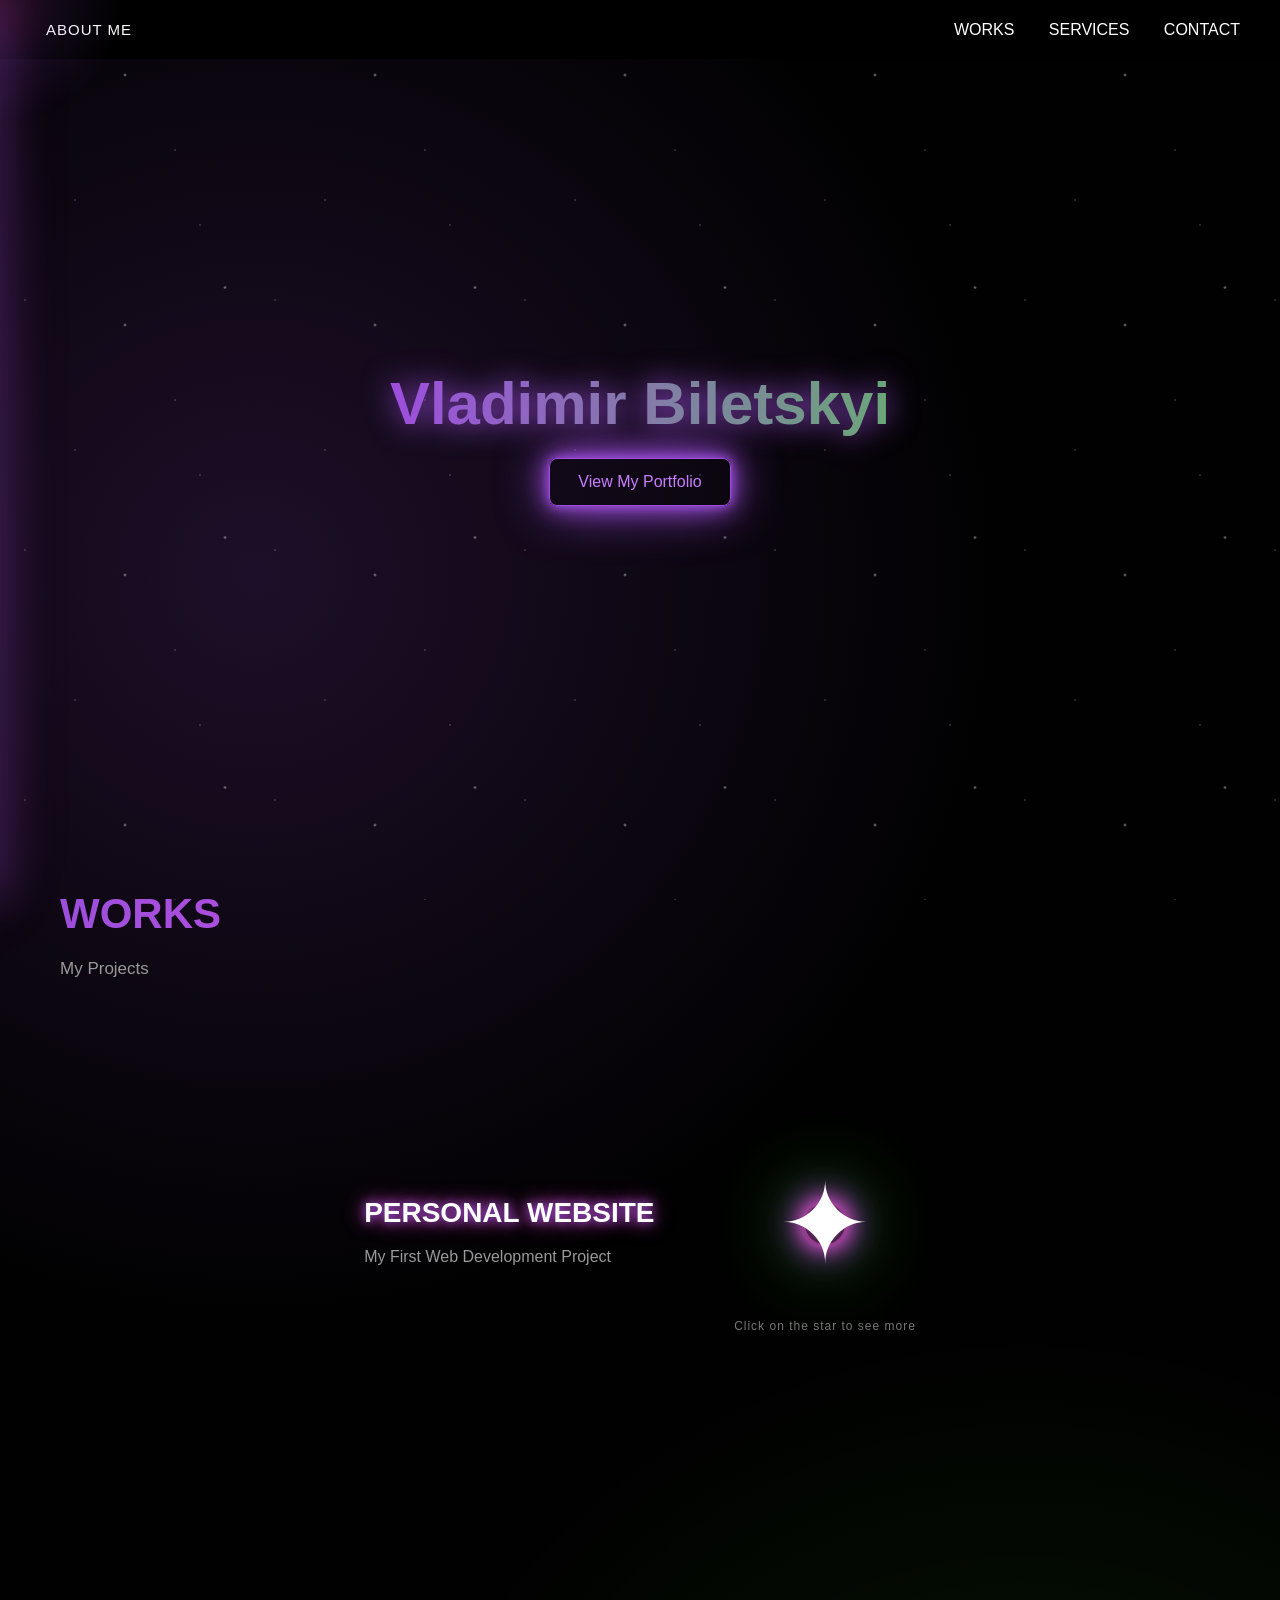
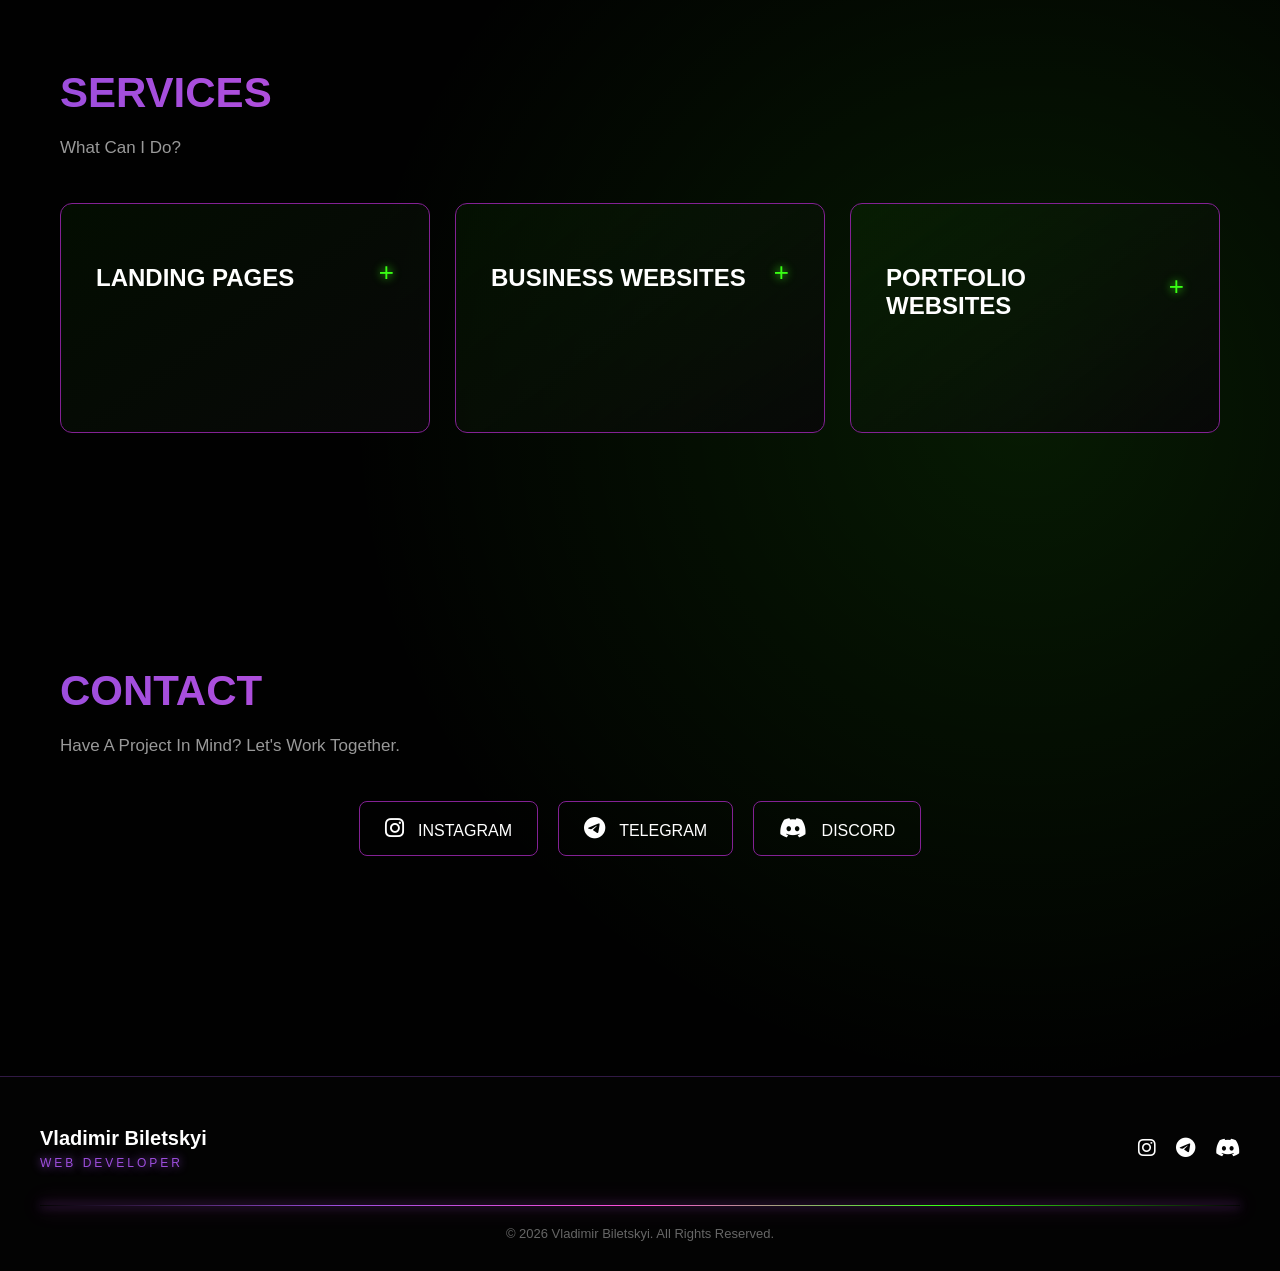
==== index.html @ 32b69ec0 "Add files via upload" ====
<!DOCTYPE html>
 <html lang="en">
 <head>
     <meta charset="UTF-8">
     <title>Vovinchi - Web Development</title>
     <link rel="stylesheet" href="style.css">
     <link rel="stylesheet" href="https://cdnjs.cloudflare.com/ajax/libs/font-awesome/6.5.2/css/all.min.css">
 </head>
 <body>
    <div id="aboutPanel">

    <button id="closeAbout">×</button>

    <h2>ABOUT ME</h2>

    <p>
        My name is Vladimir, I create modern websites for people and businesses.
    </p>

    <p>
        I focus on clean design, smooth animations
        and interactive user experiences.
    </p>

    <div class="about-panel-skills">
        <span>WEB DEVELOPMENT</span>
        <span>UI / UX DESIGN</span>
        <span>RESPONSIVE DESIGN</span>
    </div>

</div>
<div id="shootingStars"></div>
 <div id="cursorGlow"></div>   
 
 <button id="backToTop">↑</button>
 
 <header>
      <button id="aboutButton">ABOUT ME</button>
      <nav>
      <a href="#works">WORKS</a>
      <a href="#services">SERVICES</a>
      <a href="#contact">CONTACT</a>
      </nav>
 </header>
     <main>
     <section id="hero">
         <h2>Vladimir Biletskyi</h2>
         <a href="#works">View My Portfolio</a>
     </section>

 <section id="works" class="reveal"> <h2>WORKS</h2> <p>My Projects</p>

<div class="star-project">

    <div class="star-project-info">
        <h3>PERSONAL WEBSITE</h3>
        <p>My First Web Development Project</p>
    </div>

    <div class="star-project-action">
        <a href="projects\project1.html"
           class="project-star"
           aria-label="Open Personal Website project">
            <span class="star-core">✦</span>
        </a>

        <span class="star-hint">Click on the star to see more</span>
    </div>

</div>

</section>
     <section id="services" class="reveal">
    <h2>SERVICES</h2>
    <p>What Can I Do?</p>
    <div class="services-grid">
       <div class="service-card">

    <div class="service-title">
        <h3>LANDING PAGES</h3>
        <span class="service-toggle">+</span>
    </div>

    <div class="service-description">
        <p>
            Modern landing pages for products,
            brands and personal projects.
        </p>
    </div>
</div>
        <div class="service-card">

    <div class="service-title">
        <h3>BUSINESS WEBSITES</h3>
        <span class="service-toggle">+</span>
    </div>

    <div class="service-description">
        <p>
           Professional websites for businesses,
           brands and personal projects.
        </p>
    </div>
</div>
 <div class="service-card">

    <div class="service-title">
        <h3>PORTFOLIO WEBSITES</h3>
        <span class="service-toggle">+</span>
    </div>

    <div class="service-description">
        <p>
           Unique portfolio websites that showcase
           your work and skills.
        </p>
    </div>
</div>
       
</section>
    <section id="contact" class="reveal">
    <h2>CONTACT</h2>
    <p>
        Have A Project In Mind?
        Let's Work Together.
    </p>
    <div class="contact-links">
        <a href="https://www.instagram.com/"
           target="_blank"
           rel="noopener noreferrer">
            <i class="fa-brands fa-instagram"></i>
            <span>INSTAGRAM</span>
        </a>
        <a href="https://web.telegram.org/k/"
           target="_blank"
           rel="noopener noreferrer">
            <i class="fa-brands fa-telegram"></i>
            <span>TELEGRAM</span>
        </a>
        <a href="https://discord.com/channels/"
           target="_blank"
           rel="noopener noreferrer">
            <i class="fa-brands fa-discord"></i>
            <span>DISCORD</span>
        </a>
    </div>
</section>
     </main>
 <footer>

     <div class="footer-content">

         <div class="footer-name">
             <h3>Vladimir Biletskyi</h3>
             <p>WEB DEVELOPER</p>
         </div>

         <div class="footer-socials">

             <a href="https://www.instagram.com/" target="_blank" aria-label="Instagram">
                <i class="fa-brands fa-instagram"></i>
             </a>

             <a href="https://web.telegram.org/k/" target="_blank" aria-label="Telegram">
                <i class="fa-brands fa-telegram"></i>
             </a>

             <a href="https://discord.com/channels/" target="_blank" aria-label="Discord">
                <i class="fa-brands fa-discord"></i>
             </a>

         </div>

     </div>

     <div class="footer-line"></div>

     <p class="copyright">
        © 2026 Vladimir Biletskyi. All Rights Reserved.
     </p>
 </footer>
 <script src="script.js"></script>
 </body>
 </html>
---- style.css ----
/* =========================
   RESET
========================= */

* {
    box-sizing: border-box;
}

html {
    scroll-behavior: smooth;
}

body {
    margin: 0;
    overflow-x: hidden;

    background:
        radial-gradient(
            circle at 20% 20%,
            rgba(157, 78, 221, 0.18),
            transparent 30%
        ),
        radial-gradient(
            circle at 80% 70%,
            rgba(57, 255, 20, 0.10),
            transparent 30%
        ),
        #010101;

    color: #ffffff;
    font-family: Arial, sans-serif;

    cursor: default;
    user-select: none;
}


/* =========================
   HEADER
========================= */

header {
    position: fixed;

    top: 0;
    left: 0;

    width: 100%;

    display: flex;
    justify-content: space-between;
    align-items: center;

    padding: 20px 40px;

    background: rgba(1, 1, 1, 0.85);

    backdrop-filter: blur(10px);

    z-index: 1000;
}


/* =========================
   ABOUT BUTTON
========================= */

#aboutButton {
    border: none;

    background: transparent;

    color: #ffffff;

    font-family: inherit;
    font-size: 15px;
    letter-spacing: 1px;

    cursor: pointer;

    transition: 0.3s ease;
}

#aboutButton:hover {
    color: #39ff14;

    text-shadow:
        0 0 5px #39ff14,
        0 0 15px #39ff14,
        0 0 30px #39ff14;
}


/* =========================
   NAVIGATION
========================= */

nav a {
    position: relative;

    margin-left: 30px;

    color: #ffffff;

    text-decoration: none;

    transition: 0.3s ease;
}

nav a:hover {
    color: #39ff14;

    text-shadow:
        0 0 5px #39ff14,
        0 0 15px #39ff14,
        0 0 30px #39ff14;
}

nav a::after {
    content: "";

    position: absolute;

    left: 0;
    bottom: -6px;

    width: 0;
    height: 2px;

    background: #39ff14;

    box-shadow: 0 0 10px #39ff14;

    transition: 0.3s ease;
}

nav a:hover::after {
    width: 100%;
}


/* =========================
   MAIN
========================= */

main {
    padding-top: 80px;
}


/* =========================
   SECTIONS
========================= */

section {
    max-width: 1200px;

    margin: 0 auto;

    padding: 100px 20px;
}

section > h2 {
    margin-bottom: 15px;

    font-size: 42px;

    background: linear-gradient(
        90deg,
        #9d4edd,
        #ff4fd8,
        #39ff14
    );

    background-size: 200% auto;

    -webkit-background-clip: text;
    -webkit-text-fill-color: transparent;

    animation: gradientMove 5s ease-in-out infinite;
}

section > p {
    color: #999999;

    font-size: 17px;
    line-height: 1.7;
}


/* =========================
   HERO
========================= */

#hero {
    max-width: none;

    min-height: 75vh;

    padding: 120px 20px 80px;

    display: flex;
    flex-direction: column;

    justify-content: center;
    align-items: center;

    text-align: center;
}

#hero h2 {
    margin: 0 0 20px;

    font-size: 60px;

    background: linear-gradient(
        90deg,
        #9d4edd,
        #39ff14
    );

    background-size: 200% auto;

    -webkit-background-clip: text;
    -webkit-text-fill-color: transparent;

    animation: gradientMove 5s ease-in-out infinite;

    filter: drop-shadow(0 0 15px #9d4edd);
}

#hero a {
    display: inline-block;

    padding: 14px 28px;

    border: 1px solid #9d4edd;
    border-radius: 8px;

    color: #c77dff;

    text-decoration: none;

    transition: 0.3s ease;

    box-shadow:
        0 0 10px #9d4edd,
        0 0 25px #9d4edd,
        0 0 50px #9d4edd;
}

#hero a:hover {
    background: #9d4edd;

    color: #ffffff;

    box-shadow:
        0 0 30px #9d4edd,
        0 0 60px #9d4edd,
        0 0 100px #9d4edd;
}


/* =========================
   GRADIENT ANIMATION
========================= */

@keyframes gradientMove {
    0% {
        background-position: 0% center;
    }

    50% {
        background-position: 100% center;
    }

    100% {
        background-position: 0% center;
    }
}


/* =========================
   SERVICES
========================= */

.services-grid {
    display: grid;

    grid-template-columns: repeat(3, 1fr);

    gap: 25px;

    max-width: 1200px;

    margin: 40px auto 0;
}

.service-card {
    position: relative;

    min-height: 230px;

    padding: 35px;

    overflow: hidden;

    background:
        linear-gradient(
            145deg,
            rgba(57, 255, 20, 0.05),
            rgba(8, 8, 8, 0.95)
        );

    border: 1px solid #832194;

    border-radius: 12px;

    cursor: pointer;

    transition:
        transform 0.5s ease,
        border-color 0.5s ease,
        box-shadow 0.5s ease;
}

.service-card::before {
    content: "";

    position: absolute;

    top: 0;
    left: -100%;

    width: 100%;
    height: 1px;

    background: linear-gradient(
        90deg,
        transparent,
        #9d4edd,
        #ff4fd8,
        #39ff14,
        transparent
    );

    transition: 0.6s ease;
}

.service-card:hover::before {
    left: 100%;
}

.service-number {
    color: #39ff14;

    font-size: 14px;

    letter-spacing: 3px;

    text-shadow: 0 0 10px #39ff14;
}

.service-title {
    display: flex;

    align-items: center;
    justify-content: space-between;

    gap: 15px;
}

.service-title h3 {
    margin: 25px 0 15px;

    font-size: 24px;
}

.service-toggle {
    font-size: 26px;

    color: #39ff14;

    text-shadow: 0 0 10px #39ff14;

    transition: transform 0.4s ease;
}

.service-description {
    max-height: 0;

    overflow: hidden;

    opacity: 0;

    transition:
        max-height 0.5s ease,
        opacity 0.4s ease;
}

.service-description p {
    margin: 0;

    color: #999999;

    line-height: 1.6;
}


/* OPEN CARD */

.service-card.active .service-description {
    max-height: 150px;

    opacity: 1;
}

.service-card.active .service-toggle {
    transform: rotate(45deg);
}

.service-card.active {
    border-color: #39ff14;

    box-shadow:
        0 0 15px rgba(57, 255, 20, 0.35),
        0 0 35px rgba(157, 78, 221, 0.25);
}


/* =========================
   SERVICES - PC
========================= */

@media (min-width: 769px) {

    .service-card:hover {
        transform: translateY(-8px);

        border-color: #9d4edd;

        box-shadow:
            0 0 15px rgba(157, 78, 221, 0.5),
            0 0 35px rgba(255, 79, 216, 0.2);
    }

    .service-card:hover .service-number {
        text-shadow:
            0 0 10px #39ff14,
            0 0 20px #39ff14;
    }
}


/* =========================
   CONTACT
========================= */

.contact-links {
    display: flex;

    justify-content: center;

    gap: 20px;

    margin-top: 40px;
}

.contact-links a {
    padding: 15px 25px;

    border: 1px solid #832194;

    border-radius: 8px;

    color: #ffffff;

    text-decoration: none;

    transition: 0.3s ease;
}

.contact-links a:hover {
    color: #39ff14;

    border-color: #39ff14;

    transform: translateY(-5px);

    box-shadow:
        0 0 10px #9d4edd,
        0 0 25px #39ff14;
}

.contact-links i {
    margin-right: 10px;

    font-size: 22px;

    transition: 0.3s ease;
}

.contact-links a:hover i {
    color: #ff4fd8;

    transform: scale(1.2);

    text-shadow:
        0 0 10px #ff4fd8,
        0 0 25px #9d4edd;
}


/* =========================
   BACK TO TOP
========================= */

#backToTop {
    position: fixed;

    right: 30px;
    bottom: 30px;

    width: 50px;
    height: 50px;

    border: 1px solid #9d4edd;

    border-radius: 50%;

    background: #0a0a0a;

    color: #ffffff;

    font-size: 24px;

    cursor: pointer;

    opacity: 0;
    visibility: hidden;

    transition: 0.3s ease;

    box-shadow:
        0 0 10px #9d4edd,
        0 0 25px #ff4fd8,
        0 0 40px #39ff14;
}

#backToTop.show {
    opacity: 1;
    visibility: visible;
}

#backToTop:hover {
    transform: translateY(-5px) scale(1.1);

    box-shadow:
        0 0 15px #ff4fd8,
        0 0 35px #9d4edd,
        0 0 60px #39ff14;
}


/* =========================
   STATIC STARS
========================= */

body::before {
    content: "";

    position: fixed;

    inset: 0;

    background-image:
        radial-gradient(
            1px 1px at 10% 20%,
            #ffffff,
            transparent
        ),
        radial-gradient(
            1px 1px at 30% 80%,
            #ffffff,
            transparent
        ),
        radial-gradient(
            2px 2px at 50% 30%,
            #ffffff,
            transparent
        ),
        radial-gradient(
            1px 1px at 70% 60%,
            #ffffff,
            transparent
        ),
        radial-gradient(
            2px 2px at 90% 15%,
            #ffffff,
            transparent
        ),
        radial-gradient(
            1px 1px at 80% 90%,
            #ffffff,
            transparent
        );

    background-size: 250px 250px;

    opacity: 0.5;

    pointer-events: none;

    z-index: -1;

    animation: starsTwinkle 4s ease-in-out infinite;
}

@keyframes starsTwinkle {

    0% {
        opacity: 0.3;
    }

    50% {
        opacity: 0.8;
    }

    100% {
        opacity: 0.3;
    }
}


/* =========================
   CURSOR GLOW
========================= */

#cursorGlow {
    position: fixed;

    width: 250px;
    height: 250px;

    border-radius: 50%;

    background: radial-gradient(
        circle,
        rgba(255, 79, 216, 0.18),
        rgba(157, 78, 221, 0.10),
        transparent 70%
    );

    pointer-events: none;

    transform: translate(-50%, -50%);

    z-index: 9999;

    transition:
        width 0.2s ease,
        height 0.2s ease;
}


/* =========================
   TEXT / IMAGE PROTECTION
========================= */

::selection {
    background: transparent;
    color: inherit;
}

img {
    user-select: none;

    -webkit-user-drag: none;

    pointer-events: none;
}


/* =========================
   FOOTER
========================= */

footer {
    margin-top: 120px;

    padding: 50px 40px 30px;

    background: #030303;

    text-align: center;

    border-top: 1px solid rgba(157, 78, 221, 0.3);
}

.footer-content {
    display: flex;

    justify-content: space-between;
    align-items: center;

    max-width: 1200px;

    margin: 0 auto;
}

.footer-name {
    text-align: left;
}

.footer-name h3 {
    margin: 0;

    font-size: 20px;

    color: #ffffff;
}

.footer-name p {
    margin: 6px 0 0;

    color: #9d4edd;

    font-size: 12px;

    letter-spacing: 3px;

    text-shadow: 0 0 10px #9d4edd;
}

.footer-socials {
    display: flex;

    gap: 20px;
}

.footer-socials a {
    color: #ffffff;

    font-size: 20px;

    transition: 0.3s ease;
}

.footer-socials a:hover {
    color: #ff4fd8;

    transform: translateY(-4px);

    text-shadow:
        0 0 10px #ff4fd8,
        0 0 25px #9d4edd,
        0 0 40px #39ff14;
}

.footer-line {
    width: 100%;

    max-width: 1200px;

    height: 1px;

    margin: 35px auto 20px;

    background: linear-gradient(
        90deg,
        transparent,
        #9d4edd,
        #ff4fd8,
        #39ff14,
        transparent
    );

    box-shadow:
        0 0 10px #9d4edd,
        0 0 20px #ff4fd8;
}

.copyright {
    margin: 0;

    color: #666666;

    font-size: 13px;
}


/* =========================
   STAR PROJECT LAYOUT
========================= */

.star-project {
    min-height: 400px;

    display: flex;

    align-items: center;
    justify-content: center;

    gap: 70px;

    margin-top: 50px;
}

.star-project-info {
    width: 300px;
}

.star-project-info h3 {
    margin: 0 0 15px;

    font-size: 28px;

    color: #ffffff;

    text-shadow:
        0 0 10px #9d4edd,
        0 0 20px #ff4fd8;
}

.star-project-info p {
    margin: 0;

    color: #999999;

    line-height: 1.6;
}

.star-project-action {
    display: flex;

    flex-direction: column;

    align-items: center;

    gap: 5px;
}

.star-hint {
    color: #777777;

    font-size: 12px;

    letter-spacing: 1px;

    text-align: center;

    white-space: nowrap;

    transition: 0.3s ease;
}

.star-project-action:hover .star-hint {
    color: #39ff14;

    text-shadow: 0 0 10px #39ff14;
}


/* =========================
   STAR PROJECT
========================= */

.project-star {
    position: relative;

    width: 180px;
    height: 180px;

    display: flex;

    align-items: center;
    justify-content: center;

    color: #ffffff;

    text-decoration: none;

    z-index: 1;
}

.star-core {
    position: relative;

    z-index: 3;

    font-size: 110px;

    line-height: 1;

    color: #ffffff;

    animation: starPulse 3s ease-in-out infinite;
}


/* BIG STAR GLOW */

.project-star::before {
    content: "";

    position: absolute;

    width: 80px;
    height: 80px;

    border-radius: 50%;

    background: radial-gradient(
        circle,
        rgba(255, 255, 255, 0.9) 0%,
        rgba(255, 79, 216, 0.55) 20%,
        rgba(157, 78, 221, 0.3) 45%,
        transparent 75%
    );

    filter: blur(12px);

    animation: starAura 3s ease-in-out infinite;

    z-index: 1;
}


/* HUGE OUTER AURA */

.project-star::after {
    content: "";

    position: absolute;

    width: 40px;
    height: 40px;

    border-radius: 50%;

    border: 2px solid rgba(255, 79, 216, 0.5);

    box-shadow:
        0 0 20px #ff4fd8,
        0 0 50px #9d4edd,
        0 0 90px #39ff14;

    animation: starWave 3s ease-out infinite;

    z-index: 0;
}


/* CORE PULSE */

@keyframes starPulse {

    0%, 100% {
        transform: scale(0.9);

        filter:
            drop-shadow(0 0 5px #ffffff)
            drop-shadow(0 0 15px #9d4edd)
            drop-shadow(0 0 30px #ff4fd8);
    }

    50% {
        transform: scale(1.15);

        filter:
            drop-shadow(0 0 10px #ffffff)
            drop-shadow(0 0 30px #9d4edd)
            drop-shadow(0 0 60px #ff4fd8)
            drop-shadow(0 0 100px #39ff14);
    }
}


/* INNER AURA */

@keyframes starAura {

    0%, 100% {
        transform: scale(0.7);
        opacity: 0.35;
    }

    50% {
        transform: scale(2.8);
        opacity: 0.9;
    }
}


/* OUTER ENERGY WAVE */

@keyframes starWave {

    0% {
        transform: scale(0.5);
        opacity: 0.9;
    }

    70% {
        transform: scale(4);
        opacity: 0;
    }

    100% {
        transform: scale(4);
        opacity: 0;
    }
}


/* =========================
   STAR REDIRECT
========================= */

.project-star.redirecting {
    animation: starRedirect 1.5s ease-in-out forwards;
}

.project-star.redirecting .star-core {
    animation: starRedirectCore 1.5s ease-in-out forwards;
}

@keyframes starRedirect {

    0% {
        opacity: 1;
        transform: scale(1);
    }

    50% {
        opacity: 0.5;
        transform: scale(1.08);
    }

    100% {
        opacity: 0;
        transform: scale(0.8);
    }
}

@keyframes starRedirectCore {

    0% {
        filter: brightness(1);
    }

    50% {
        filter: brightness(2);
    }

    100% {
        filter: brightness(0);
    }
}


/* =========================
   ABOUT PANEL
========================= */

#aboutPanel {
    pointer-events: none;

    position: fixed;

    top: 0;
    left: 0;

    width: 380px;
    max-width: 90vw;

    height: 100vh;

    padding: 100px 40px 40px;

    background:
        linear-gradient(
            145deg,
            rgba(20, 5, 25, 0.97),
            rgba(3, 3, 3, 0.98)
        );

    border-right: 1px solid #9d4edd;

    box-shadow:
        10px 0 40px rgba(157, 78, 221, 0.25),
        0 0 80px rgba(255, 79, 216, 0.08);

    transform: translateX(-100%);

    transition: transform 0.5s ease;

    z-index: 2000;

    overflow-y: auto;
}

#aboutPanel.active {
    pointer-events: auto;

    transform: translateX(0);
}

#closeAbout {
    position: absolute;

    top: 25px;
    right: 25px;

    width: 40px;
    height: 40px;

    border: 1px solid #9d4edd;

    border-radius: 50%;

    background: transparent;

    color: #ffffff;

    font-size: 25px;

    cursor: pointer;

    transition: 0.3s ease;
}

#closeAbout:hover {
    color: #ff4fd8;

    border-color: #ff4fd8;

    transform: rotate(90deg);

    box-shadow:
        0 0 10px #ff4fd8,
        0 0 25px #9d4edd;
}

#aboutPanel h2 {
    margin: 0 0 35px;

    font-size: 36px;

    background: linear-gradient(
        90deg,
        #9d4edd,
        #ff4fd8,
        #39ff14
    );

    background-size: 200% auto;

    -webkit-background-clip: text;
    -webkit-text-fill-color: transparent;

    animation: gradientMove 5s ease-in-out infinite;
}

#aboutPanel h3 {
    margin-bottom: 15px;

    font-size: 24px;

    color: #ffffff;
}

#aboutPanel p {
    color: #999999;

    line-height: 1.7;

    font-size: 16px;
}

.about-panel-skills {
    display: flex;

    flex-direction: column;

    gap: 15px;

    margin-top: 40px;
}

.about-panel-skills span {
    padding: 15px;

    border-left: 2px solid #9d4edd;

    background: rgba(157, 78, 221, 0.05);

    color: #39ff14;

    font-size: 13px;

    letter-spacing: 2px;

    transition: 0.3s ease;
}

.about-panel-skills span:hover {
    border-color: #39ff14;

    padding-left: 22px;

    box-shadow:
        0 0 15px rgba(57, 255, 20, 0.15);
}


/* =========================
   SCROLL REVEAL
========================= */

.reveal {
    opacity: 0;

    transform: translateY(60px);

    transition:
        opacity 1s ease,
        transform 1s ease;
}

.reveal.visible {
    opacity: 1;

    transform: translateY(0);
}


/* =========================
   SHOOTING STARS
========================= */

#shootingStars {
    position: fixed;

    inset: 0;

    pointer-events: none;

    overflow: hidden;

    z-index: 0;
}

.shooting-star {
    position: absolute;

    top: -10px;
    left: 0;

    width: 3px;
    height: 3px;

    border-radius: 50%;

    background: #ffffff;

    box-shadow:
        0 0 6px #ffffff,
        0 0 15px #ff4fd8,
        0 0 30px #9d4edd;

    opacity: 0;

    transform: rotate(45deg);

    animation: shootingStar 1.5s linear forwards;
}

.shooting-star::after {
    content: "";

    position: absolute;

    top: 50%;
    right: 0;

    width: 100px;
    height: 2px;

    background: linear-gradient(
        90deg,
        transparent,
        #ff4fd8,
        #9d4edd,
        #ffffff
    );

    transform: translateY(-50%);
}

@keyframes shootingStar {

    0% {
        opacity: 0;

        transform:
            translate(0, 0)
            rotate(45deg);
    }

    10% {
        opacity: 1;
    }

    100% {
        opacity: 0;

        transform:
            translate(500px, 500px)
            rotate(45deg);
    }
}


/* =========================
   MOBILE
========================= */

@media (max-width: 768px) {

    /* HEADER */

    header {
        padding: 15px 20px;

        flex-direction: column;

        gap: 12px;
    }

    header nav {
        display: flex;

        flex-wrap: wrap;

        justify-content: center;

        gap: 18px;
    }

    header nav a,
    #aboutButton {
        font-size: 12px;

        letter-spacing: 1.5px;
    }


    /* MAIN */

    main {
        padding-top: 125px;
    }


    /* HERO */

    #hero {
        min-height: 80vh;

        padding: 40px 15px;
    }

    #hero h2 {
        font-size: clamp(42px, 12vw, 70px);

        text-align: center;

        line-height: 1;
    }


    /* SECTIONS */

    section {
        max-width: none;

        padding: 80px 15px;

        min-height: auto;
    }

    section h2 {
        font-size: 32px;
    }


    /* WORKS */

    .star-project {
        min-height: 450px;

        flex-direction: column;

        gap: 25px;

        text-align: center;

        margin-top: 20px;
    }

    .star-project-info {
        width: 100%;

        max-width: 100%;

        order: 2;
    }

    .star-project-info h3 {
        font-size: 23px;
    }

    .star-project-info p {
        font-size: 14px;
    }

    .project-star {
        width: 150px;
        height: 150px;

        order: 1;
    }

    .star-core {
        font-size: 90px;
    }

    .project-star:hover {
        transform: scale(1.1) rotate(8deg);
    }


    /* SERVICES */

    .services-grid {
        grid-template-columns: 1fr;

        gap: 20px;

        margin-top: 30px;
    }

    .service-card {
        min-height: auto;

        padding: 28px 25px;

        animation: mobileServiceGlow 4s ease-in-out infinite;
    }

    .service-card:nth-child(2) {
        animation-delay: 1.3s;
    }

    .service-card:nth-child(3) {
        animation-delay: 2.6s;
    }

    .service-card h3 {
        font-size: 21px;
    }

    .service-card p {
        font-size: 14px;
    }


    /* MOBILE STAR GLOW */

    .project-star {
        animation: mobileStarGlow 3s ease-in-out infinite;
    }


    /* CONTACT */

    .contact-links {
        flex-direction: column;

        align-items: stretch;

        gap: 15px;

        max-width: 320px;

        margin: 30px auto 0;
    }

    .contact-links a {
        text-align: center;

        padding: 14px 20px;

        animation: mobileContactGlow 4s ease-in-out infinite;
    }

    .contact-links a:nth-child(2) {
        animation-delay: 1.3s;
    }

    .contact-links a:nth-child(3) {
        animation-delay: 2.6s;
    }


    /* ABOUT PANEL */

    #aboutPanel {
        width: 100%;

        max-width: 100%;

        padding: 80px 25px 30px;
    }

    #aboutPanel h2 {
        font-size: 32px;
    }

    #aboutPanel h3 {
        font-size: 22px;
    }

    #aboutPanel p {
        font-size: 14px;

        line-height: 1.7;
    }

    .about-panel-skills {
        gap: 10px;
    }

    .about-panel-skills span {
        text-align: center;
    }


    /* FOOTER */

    footer {
        margin-top: 60px;

        padding: 40px 20px 25px;
    }

    .footer-content {
        flex-direction: column;

        gap: 25px;
    }

    .footer-name {
        text-align: center;
    }

    .footer-socials {
        gap: 25px;
    }


    /* BACK TO TOP */

    #backToTop {
        right: 18px;

        bottom: 18px;

        width: 45px;

        height: 45px;

        font-size: 20px;
    }


    /* CURSOR */

    #cursorGlow {
        display: none;
    }
}


/* =========================
   MOBILE SERVICE GLOW
========================= */

@keyframes mobileServiceGlow {

    0%, 100% {
        border-color: #832194;

        box-shadow:
            0 0 0 rgba(157, 78, 221, 0);
    }

    50% {
        border-color: #9d4edd;

        box-shadow:
            0 0 12px rgba(157, 78, 221, 0.4),
            0 0 25px rgba(255, 79, 216, 0.15);
    }
}


/* =========================
   MOBILE STAR GLOW
========================= */

@keyframes mobileStarGlow {

    0%, 100% {
        filter:
            drop-shadow(0 0 8px #9d4edd)
            drop-shadow(0 0 18px #ff4fd8)
            drop-shadow(0 0 30px #39ff14);
    }

    50% {
        filter:
            drop-shadow(0 0 20px #9d4edd)
            drop-shadow(0 0 40px #ff4fd8)
            drop-shadow(0 0 70px #39ff14);
    }
}


/* =========================
   MOBILE CONTACT GLOW
========================= */

@keyframes mobileContactGlow {

    0%, 100% {
        border-color: #832194;

        box-shadow:
            0 0 0 rgba(157, 78, 221, 0);
    }

    50% {
        border-color: #39ff14;

        box-shadow:
            0 0 10px #9d4edd,
            0 0 25px rgba(57, 255, 20, 0.35);
    }
}
#crystalCursor {
    position: fixed;
    width: 14px;
    height: 14px;
    pointer-events: none;
    z-index: 99999;
    transform: translate(-50%, -50%) rotate(45deg);

    background: rgba(255, 255, 255, 0.15);
    border: 1px solid rgba(255, 255, 255, 0.8);

    box-shadow:
        0 0 6px rgba(255, 255, 255, 0.9),
        0 0 15px rgba(157, 78, 221, 0.8),
        0 0 25px rgba(255, 79, 216, 0.5);

    backdrop-filter: blur(2px);

    transition:
        width 0.2s ease,
        height 0.2s ease,
        box-shadow 0.2s ease;
}

#crystalCursor::before {
    content: "";
    position: absolute;
    inset: 3px;
    background: rgba(255, 255, 255, 0.35);
}

@media (max-width: 768px) {
    #crystalCursor {
        display: none;
    }
}
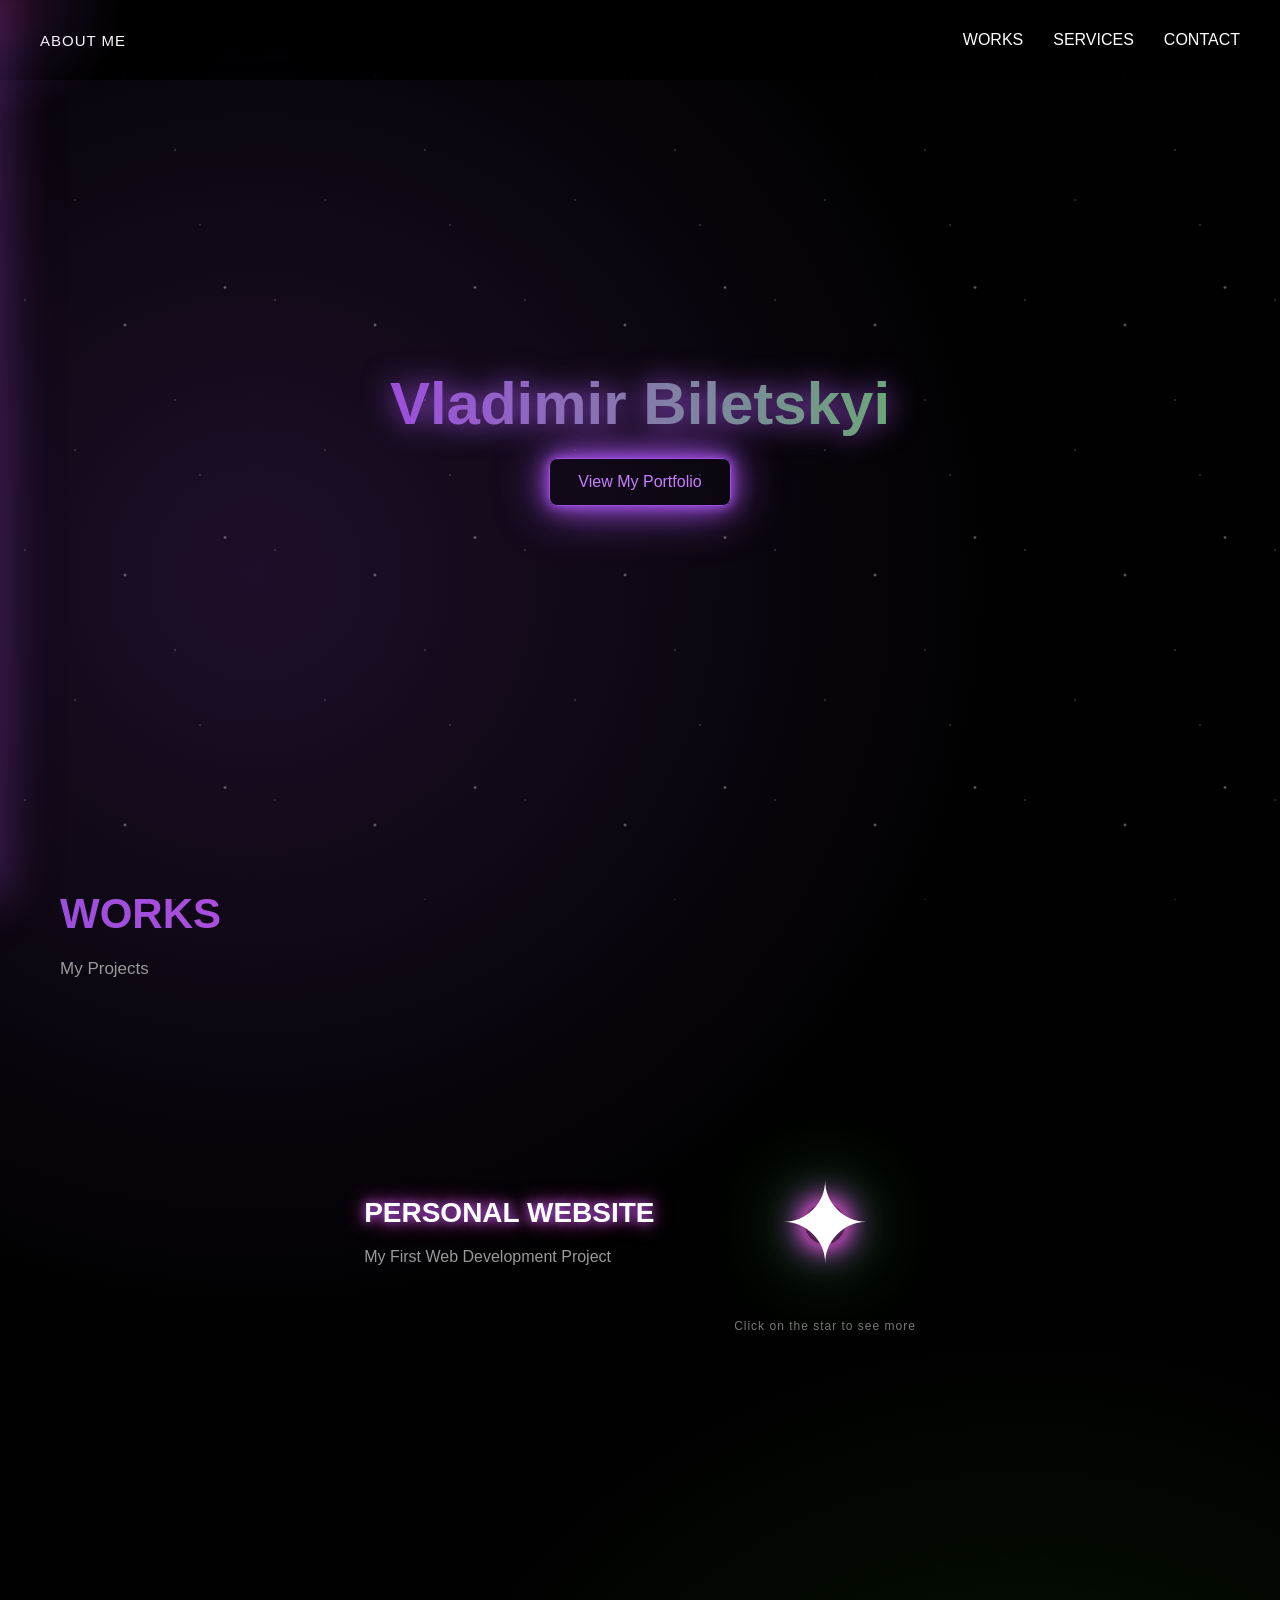
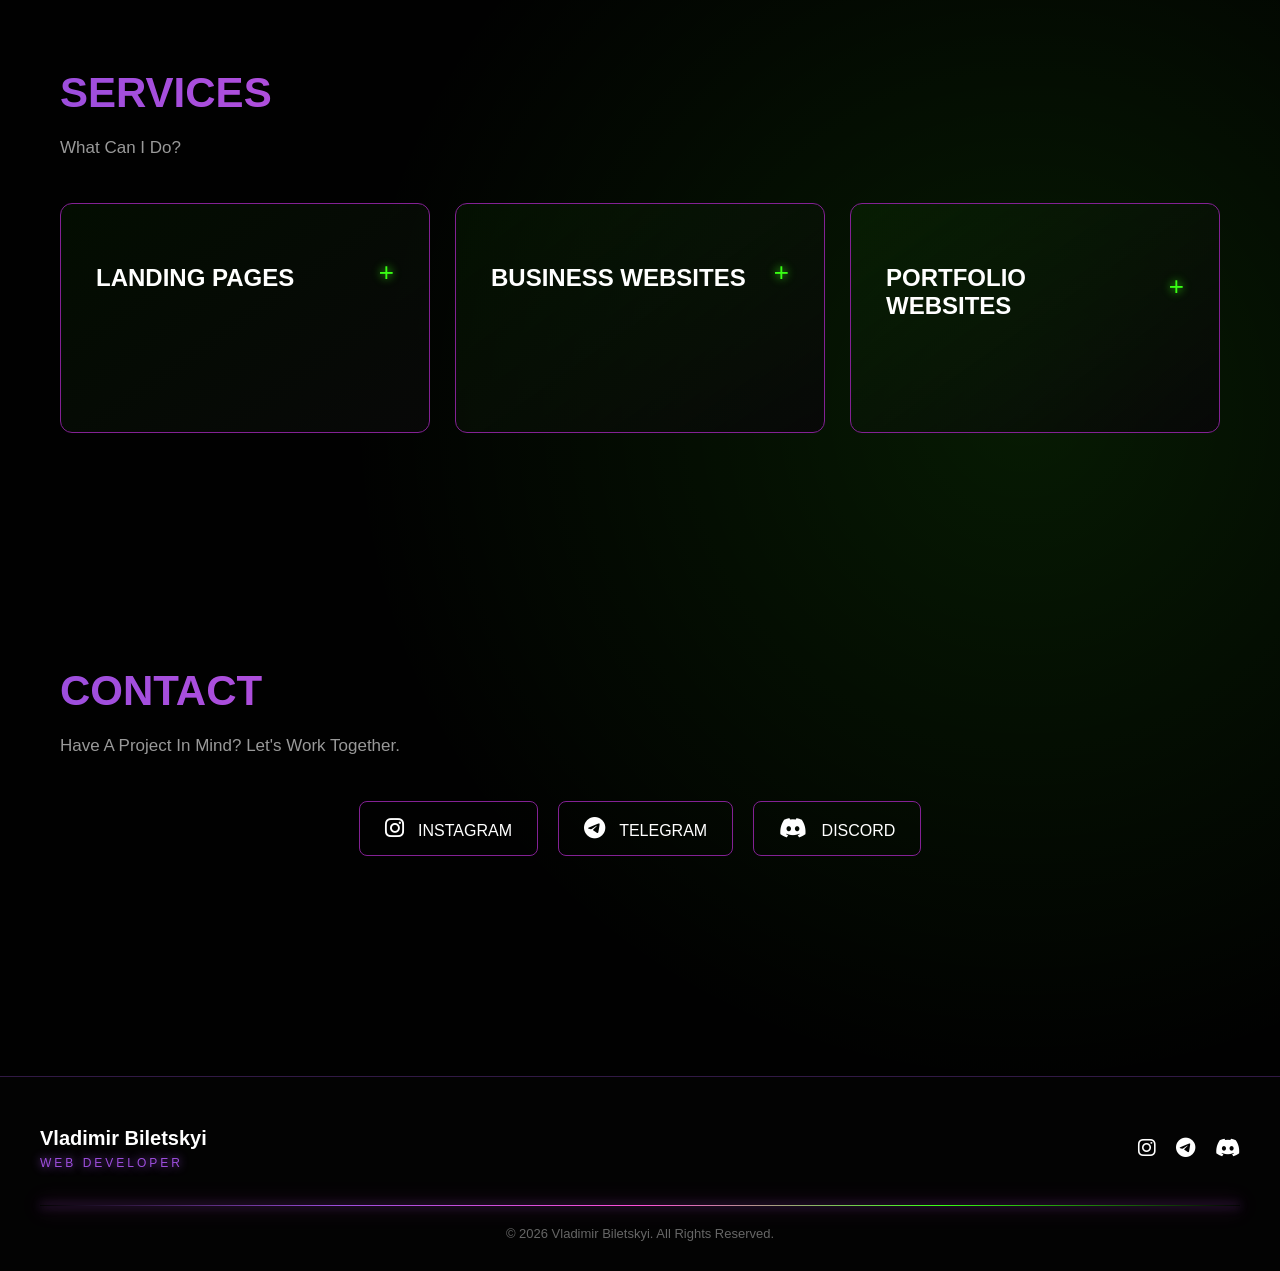
==== commit f44eba2a: "Add files via upload" ====
--- a/index.html
+++ b/index.html
@@ -1,184 +1,373 @@
  <!DOCTYPE html>
- <html lang="en">
- <head>
-     <meta charset="UTF-8">
-     <title>Vovinchi - Web Development</title>
-     <link rel="stylesheet" href="style.css">
-     <link rel="stylesheet" href="https://cdnjs.cloudflare.com/ajax/libs/font-awesome/6.5.2/css/all.min.css">
- </head>
- <body>
+<html lang="en">
+
+<head>
+    <meta charset="UTF-8">
+    <meta name="viewport" content="width=device-width, initial-scale=1.0">
+
+    <title>Vovinchi - Web Development</title>
+
+    <link rel="stylesheet" href="style.css">
+
+    <link
+        rel="stylesheet"
+        href="https://cdnjs.cloudflare.com/ajax/libs/font-awesome/6.5.2/css/all.min.css"
+    >
+</head>
+
+<body>
+
+    <!-- =========================
+         ABOUT PANEL
+    ========================== -->
+
     <div id="aboutPanel">
 
-    <button id="closeAbout">×</button>
-
-    <h2>ABOUT ME</h2>
-
-    <p>
-        My name is Vladimir, I create modern websites for people and businesses.
-    </p>
-
-    <p>
-        I focus on clean design, smooth animations
-        and interactive user experiences.
-    </p>
-
-    <div class="about-panel-skills">
-        <span>WEB DEVELOPMENT</span>
-        <span>UI / UX DESIGN</span>
-        <span>RESPONSIVE DESIGN</span>
+        <button id="closeAbout" type="button" aria-label="Close About Me">
+            ×
+        </button>
+
+        <h2>ABOUT ME</h2>
+
+        <p>
+            My name is Vladimir, I create modern websites for people and businesses.
+        </p>
+
+        <p>
+            I focus on clean design, smooth animations
+            and interactive user experiences.
+        </p>
+
+        <div class="about-panel-skills">
+            <span>WEB DEVELOPMENT</span>
+            <span>UI / UX DESIGN</span>
+            <span>RESPONSIVE DESIGN</span>
+        </div>
+
     </div>
 
-</div>
-<div id="shootingStars"></div>
- <div id="cursorGlow"></div>   
- 
- <button id="backToTop">↑</button>
- 
- <header>
-      <button id="aboutButton">ABOUT ME</button>
-      <nav>
-      <a href="#works">WORKS</a>
-      <a href="#services">SERVICES</a>
-      <a href="#contact">CONTACT</a>
-      </nav>
- </header>
-     <main>
-     <section id="hero">
-         <h2>Vladimir Biletskyi</h2>
-         <a href="#works">View My Portfolio</a>
-     </section>
-
- <section id="works" class="reveal"> <h2>WORKS</h2> <p>My Projects</p>
-
-<div class="star-project">
-
-    <div class="star-project-info">
-        <h3>PERSONAL WEBSITE</h3>
-        <p>My First Web Development Project</p>
-    </div>
-
-    <div class="star-project-action">
-        <a href="projects\project1.html"
-           class="project-star"
-           aria-label="Open Personal Website project">
-            <span class="star-core">✦</span>
-        </a>
-
-        <span class="star-hint">Click on the star to see more</span>
-    </div>
-
-</div>
-
-</section>
-     <section id="services" class="reveal">
-    <h2>SERVICES</h2>
-    <p>What Can I Do?</p>
-    <div class="services-grid">
-       <div class="service-card">
-
-    <div class="service-title">
-        <h3>LANDING PAGES</h3>
-        <span class="service-toggle">+</span>
-    </div>
-
-    <div class="service-description">
-        <p>
-            Modern landing pages for products,
-            brands and personal projects.
+
+    <!-- =========================
+         BACKGROUND EFFECTS
+    ========================== -->
+
+    <div id="shootingStars"></div>
+    <div id="cursorGlow"></div>
+
+
+    <!-- =========================
+         BACK TO TOP
+    ========================== -->
+
+    <button id="backToTop" type="button" aria-label="Back to top">
+        ↑
+    </button>
+
+
+    <!-- =========================
+         HEADER
+    ========================== -->
+
+    <header>
+
+        <button
+            id="aboutButton"
+            type="button"
+            aria-label="Open About Me"
+        >
+            ABOUT ME
+        </button>
+
+        <nav>
+            <a href="#works">WORKS</a>
+            <a href="#services">SERVICES</a>
+            <a href="#contact">CONTACT</a>
+        </nav>
+
+    </header>
+
+
+    <!-- =========================
+         MAIN
+    ========================== -->
+
+    <main>
+
+        <!-- HERO -->
+
+        <section id="hero">
+
+            <h2>Vladimir Biletskyi</h2>
+
+            <a href="#works">
+                View My Portfolio
+            </a>
+
+        </section>
+
+
+        <!-- =========================
+             WORKS
+        ========================== -->
+
+        <section id="works" class="reveal">
+
+            <h2>WORKS</h2>
+
+            <p>My Projects</p>
+
+
+            <div class="star-project">
+
+                <div class="star-project-info">
+
+                    <h3>PERSONAL WEBSITE</h3>
+
+                    <p>
+                        My First Web Development Project
+                    </p>
+
+                </div>
+
+
+                <div class="star-project-action">
+
+                    <a
+                        href="projects/project1.html"
+                        class="project-star"
+                        aria-label="Open Personal Website project"
+                    >
+                        <span class="star-core">✦</span>
+                    </a>
+
+                    <span class="star-hint">
+                        Click on the star to see more
+                    </span>
+
+                </div>
+
+            </div>
+
+        </section>
+
+
+        <!-- =========================
+             SERVICES
+        ========================== -->
+
+        <section id="services" class="reveal">
+
+            <h2>SERVICES</h2>
+
+            <p>What Can I Do?</p>
+
+
+            <div class="services-grid">
+
+
+                <!-- SERVICE 1 -->
+
+                <div class="service-card">
+
+                    <div class="service-title">
+
+                        <h3>LANDING PAGES</h3>
+
+                        <span class="service-toggle">
+                            +
+                        </span>
+
+                    </div>
+
+                    <div class="service-description">
+
+                        <p>
+                            Modern landing pages for products,
+                            brands and personal projects.
+                        </p>
+
+                    </div>
+
+                </div>
+
+
+                <!-- SERVICE 2 -->
+
+                <div class="service-card">
+
+                    <div class="service-title">
+
+                        <h3>BUSINESS WEBSITES</h3>
+
+                        <span class="service-toggle">
+                            +
+                        </span>
+
+                    </div>
+
+                    <div class="service-description">
+
+                        <p>
+                            Professional websites for businesses,
+                            brands and personal projects.
+                        </p>
+
+                    </div>
+
+                </div>
+
+
+                <!-- SERVICE 3 -->
+
+                <div class="service-card">
+
+                    <div class="service-title">
+
+                        <h3>PORTFOLIO WEBSITES</h3>
+
+                        <span class="service-toggle">
+                            +
+                        </span>
+
+                    </div>
+
+                    <div class="service-description">
+
+                        <p>
+                            Unique portfolio websites that showcase
+                            your work and skills.
+                        </p>
+
+                    </div>
+
+                </div>
+
+            </div>
+
+        </section>
+
+
+        <!-- =========================
+             CONTACT
+        ========================== -->
+
+        <section id="contact" class="reveal">
+
+            <h2>CONTACT</h2>
+
+            <p>
+                Have A Project In Mind?
+                Let's Work Together.
+            </p>
+
+
+            <div class="contact-links">
+
+                <a
+                    href="https://www.instagram.com/"
+                    target="_blank"
+                    rel="noopener noreferrer"
+                >
+                    <i class="fa-brands fa-instagram"></i>
+                    <span>INSTAGRAM</span>
+                </a>
+
+
+                <a
+                    href="https://web.telegram.org/k/"
+                    target="_blank"
+                    rel="noopener noreferrer"
+                >
+                    <i class="fa-brands fa-telegram"></i>
+                    <span>TELEGRAM</span>
+                </a>
+
+
+                <a
+                    href="https://discord.com/channels/"
+                    target="_blank"
+                    rel="noopener noreferrer"
+                >
+                    <i class="fa-brands fa-discord"></i>
+                    <span>DISCORD</span>
+                </a>
+
+            </div>
+
+        </section>
+
+    </main>
+
+
+    <!-- =========================
+         FOOTER
+    ========================== -->
+
+    <footer>
+
+        <div class="footer-content">
+
+            <div class="footer-name">
+
+                <h3>
+                    Vladimir Biletskyi
+                </h3>
+
+                <p>
+                    WEB DEVELOPER
+                </p>
+
+            </div>
+
+
+            <div class="footer-socials">
+
+                <a
+                    href="https://www.instagram.com/"
+                    target="_blank"
+                    rel="noopener noreferrer"
+                    aria-label="Instagram"
+                >
+                    <i class="fa-brands fa-instagram"></i>
+                </a>
+
+
+                <a
+                    href="https://web.telegram.org/k/"
+                    target="_blank"
+                    rel="noopener noreferrer"
+                    aria-label="Telegram"
+                >
+                    <i class="fa-brands fa-telegram"></i>
+                </a>
+
+
+                <a
+                    href="https://discord.com/channels/"
+                    target="_blank"
+                    rel="noopener noreferrer"
+                    aria-label="Discord"
+                >
+                    <i class="fa-brands fa-discord"></i>
+                </a>
+
+            </div>
+
+        </div>
+
+
+        <div class="footer-line"></div>
+
+
+        <p class="copyright">
+            © 2026 Vladimir Biletskyi. All Rights Reserved.
         </p>
-    </div>
-</div>
-        <div class="service-card">
-
-    <div class="service-title">
-        <h3>BUSINESS WEBSITES</h3>
-        <span class="service-toggle">+</span>
-    </div>
-
-    <div class="service-description">
-        <p>
-           Professional websites for businesses,
-           brands and personal projects.
-        </p>
-    </div>
-</div>
- <div class="service-card">
-
-    <div class="service-title">
-        <h3>PORTFOLIO WEBSITES</h3>
-        <span class="service-toggle">+</span>
-    </div>
-
-    <div class="service-description">
-        <p>
-           Unique portfolio websites that showcase
-           your work and skills.
-        </p>
-    </div>
-</div>
-       
-</section>
-    <section id="contact" class="reveal">
-    <h2>CONTACT</h2>
-    <p>
-        Have A Project In Mind?
-        Let's Work Together.
-    </p>
-    <div class="contact-links">
-        <a href="https://www.instagram.com/"
-           target="_blank"
-           rel="noopener noreferrer">
-            <i class="fa-brands fa-instagram"></i>
-            <span>INSTAGRAM</span>
-        </a>
-        <a href="https://web.telegram.org/k/"
-           target="_blank"
-           rel="noopener noreferrer">
-            <i class="fa-brands fa-telegram"></i>
-            <span>TELEGRAM</span>
-        </a>
-        <a href="https://discord.com/channels/"
-           target="_blank"
-           rel="noopener noreferrer">
-            <i class="fa-brands fa-discord"></i>
-            <span>DISCORD</span>
-        </a>
-    </div>
-</section>
-     </main>
- <footer>
-
-     <div class="footer-content">
-
-         <div class="footer-name">
-             <h3>Vladimir Biletskyi</h3>
-             <p>WEB DEVELOPER</p>
-         </div>
-
-         <div class="footer-socials">
-
-             <a href="https://www.instagram.com/" target="_blank" aria-label="Instagram">
-                <i class="fa-brands fa-instagram"></i>
-             </a>
-
-             <a href="https://web.telegram.org/k/" target="_blank" aria-label="Telegram">
-                <i class="fa-brands fa-telegram"></i>
-             </a>
-
-             <a href="https://discord.com/channels/" target="_blank" aria-label="Discord">
-                <i class="fa-brands fa-discord"></i>
-             </a>
-
-         </div>
-
-     </div>
-
-     <div class="footer-line"></div>
-
-     <p class="copyright">
-        © 2026 Vladimir Biletskyi. All Rights Reserved.
-     </p>
- </footer>
- <script src="script.js"></script>
- </body>
- </html>+
+    </footer>
+
+
+    <script src="script.js"></script>
+
+</body>
+
+</html>
--- a/style.css
+++ b/style.css
@@ -1,7 +1,3 @@
-/* =========================
-   RESET
-========================= */
-
 * {
     box-sizing: border-box;
 }
@@ -47,6 +43,8 @@
 
     width: 100%;
 
+    min-height: 80px;
+
     display: flex;
     justify-content: space-between;
     align-items: center;
@@ -66,6 +64,13 @@
 ========================= */
 
 #aboutButton {
+    display: flex;
+    align-items: center;
+
+    height: 40px;
+
+    padding: 0;
+
     border: none;
 
     background: transparent;
@@ -95,8 +100,20 @@
    NAVIGATION
 ========================= */
 
+nav {
+    display: flex;
+    align-items: center;
+
+    height: 40px;
+}
+
 nav a {
     position: relative;
+
+    display: flex;
+    align-items: center;
+
+    height: 40px;
 
     margin-left: 30px;
 
@@ -266,6 +283,7 @@
 ========================= */
 
 @keyframes gradientMove {
+
     0% {
         background-position: 0% center;
     }
@@ -319,10 +337,13 @@
     cursor: pointer;
 
     transition:
-        transform 0.5s ease,
-        border-color 0.5s ease,
-        box-shadow 0.5s ease;
-}
+        transform 0.4s ease,
+        border-color 0.4s ease,
+        box-shadow 0.4s ease;
+}
+
+
+/* MOVING LIGHT LINE */
 
 .service-card::before {
     content: "";
@@ -351,15 +372,8 @@
     left: 100%;
 }
 
-.service-number {
-    color: #39ff14;
-
-    font-size: 14px;
-
-    letter-spacing: 3px;
-
-    text-shadow: 0 0 10px #39ff14;
-}
+
+/* SERVICE TITLE */
 
 .service-title {
     display: flex;
@@ -376,15 +390,27 @@
     font-size: 24px;
 }
 
+
+/* PLUS */
+
 .service-toggle {
+    flex-shrink: 0;
+
     font-size: 26px;
 
     color: #39ff14;
 
-    text-shadow: 0 0 10px #39ff14;
-
-    transition: transform 0.4s ease;
-}
+    text-shadow:
+        0 0 10px #39ff14;
+
+    transition:
+        transform 0.4s ease,
+        color 0.4s ease,
+        text-shadow 0.4s ease;
+}
+
+
+/* DESCRIPTION */
 
 .service-description {
     max-height: 0;
@@ -407,7 +433,9 @@
 }
 
 
-/* OPEN CARD */
+/* =========================
+   OPEN SERVICE CARD
+========================= */
 
 .service-card.active .service-description {
     max-height: 150px;
@@ -417,14 +445,21 @@
 
 .service-card.active .service-toggle {
     transform: rotate(45deg);
+
+    color: #39ff14;
+
+    text-shadow:
+        0 0 10px #39ff14,
+        0 0 20px #39ff14;
 }
 
 .service-card.active {
     border-color: #39ff14;
 
     box-shadow:
-        0 0 15px rgba(57, 255, 20, 0.35),
-        0 0 35px rgba(157, 78, 221, 0.25);
+        0 0 10px #9d4edd,
+        0 0 25px #39ff14,
+        0 0 45px rgba(255, 79, 216, 0.25);
 }
 
 
@@ -435,19 +470,25 @@
 @media (min-width: 769px) {
 
     .service-card:hover {
-        transform: translateY(-8px);
-
-        border-color: #9d4edd;
+        transform: translateY(-5px);
+
+        border-color: #39ff14;
 
         box-shadow:
-            0 0 15px rgba(157, 78, 221, 0.5),
-            0 0 35px rgba(255, 79, 216, 0.2);
-    }
-
-    .service-card:hover .service-number {
-        text-shadow:
-            0 0 10px #39ff14,
-            0 0 20px #39ff14;
+            0 0 10px #9d4edd,
+            0 0 25px #39ff14,
+            0 0 45px rgba(255, 79, 216, 0.20);
+    }
+
+    .service-card.active:hover {
+        transform: translateY(-5px);
+
+        border-color: #39ff14;
+
+        box-shadow:
+            0 0 15px #9d4edd,
+            0 0 30px #39ff14,
+            0 0 55px rgba(255, 79, 216, 0.30);
     }
 }
 
@@ -1331,6 +1372,8 @@
     /* HEADER */
 
     header {
+        min-height: auto;
+
         padding: 15px 20px;
 
         flex-direction: column;
@@ -1346,6 +1389,8 @@
         justify-content: center;
 
         gap: 18px;
+
+        height: auto;
     }
 
     header nav a,
@@ -1355,6 +1400,12 @@
         letter-spacing: 1.5px;
     }
 
+    nav a {
+        margin-left: 0;
+
+        height: 25px;
+    }
+
 
     /* MAIN */
 
@@ -1456,15 +1507,29 @@
 
         padding: 28px 25px;
 
-        animation: mobileServiceGlow 4s ease-in-out infinite;
-    }
-
-    .service-card:nth-child(2) {
-        animation-delay: 1.3s;
-    }
-
-    .service-card:nth-child(3) {
-        animation-delay: 2.6s;
+        transition:
+            transform 0.3s ease,
+            border-color 0.3s ease,
+            box-shadow 0.3s ease;
+    }
+
+    .service-card:active {
+        transform: scale(0.99);
+
+        border-color: #39ff14;
+
+        box-shadow:
+            0 0 10px #9d4edd,
+            0 0 25px #39ff14;
+    }
+
+    .service-card.active {
+        border-color: #39ff14;
+
+        box-shadow:
+            0 0 10px #9d4edd,
+            0 0 25px #39ff14,
+            0 0 45px rgba(255, 79, 216, 0.25);
     }
 
     .service-card h3 {
@@ -1589,29 +1654,6 @@
 
     #cursorGlow {
         display: none;
-    }
-}
-
-
-/* =========================
-   MOBILE SERVICE GLOW
-========================= */
-
-@keyframes mobileServiceGlow {
-
-    0%, 100% {
-        border-color: #832194;
-
-        box-shadow:
-            0 0 0 rgba(157, 78, 221, 0);
-    }
-
-    50% {
-        border-color: #9d4edd;
-
-        box-shadow:
-            0 0 12px rgba(157, 78, 221, 0.4),
-            0 0 25px rgba(255, 79, 216, 0.15);
     }
 }
 
@@ -1658,40 +1700,4 @@
             0 0 10px #9d4edd,
             0 0 25px rgba(57, 255, 20, 0.35);
     }
-}
-#crystalCursor {
-    position: fixed;
-    width: 14px;
-    height: 14px;
-    pointer-events: none;
-    z-index: 99999;
-    transform: translate(-50%, -50%) rotate(45deg);
-
-    background: rgba(255, 255, 255, 0.15);
-    border: 1px solid rgba(255, 255, 255, 0.8);
-
-    box-shadow:
-        0 0 6px rgba(255, 255, 255, 0.9),
-        0 0 15px rgba(157, 78, 221, 0.8),
-        0 0 25px rgba(255, 79, 216, 0.5);
-
-    backdrop-filter: blur(2px);
-
-    transition:
-        width 0.2s ease,
-        height 0.2s ease,
-        box-shadow 0.2s ease;
-}
-
-#crystalCursor::before {
-    content: "";
-    position: absolute;
-    inset: 3px;
-    background: rgba(255, 255, 255, 0.35);
-}
-
-@media (max-width: 768px) {
-    #crystalCursor {
-        display: none;
-    }
 }
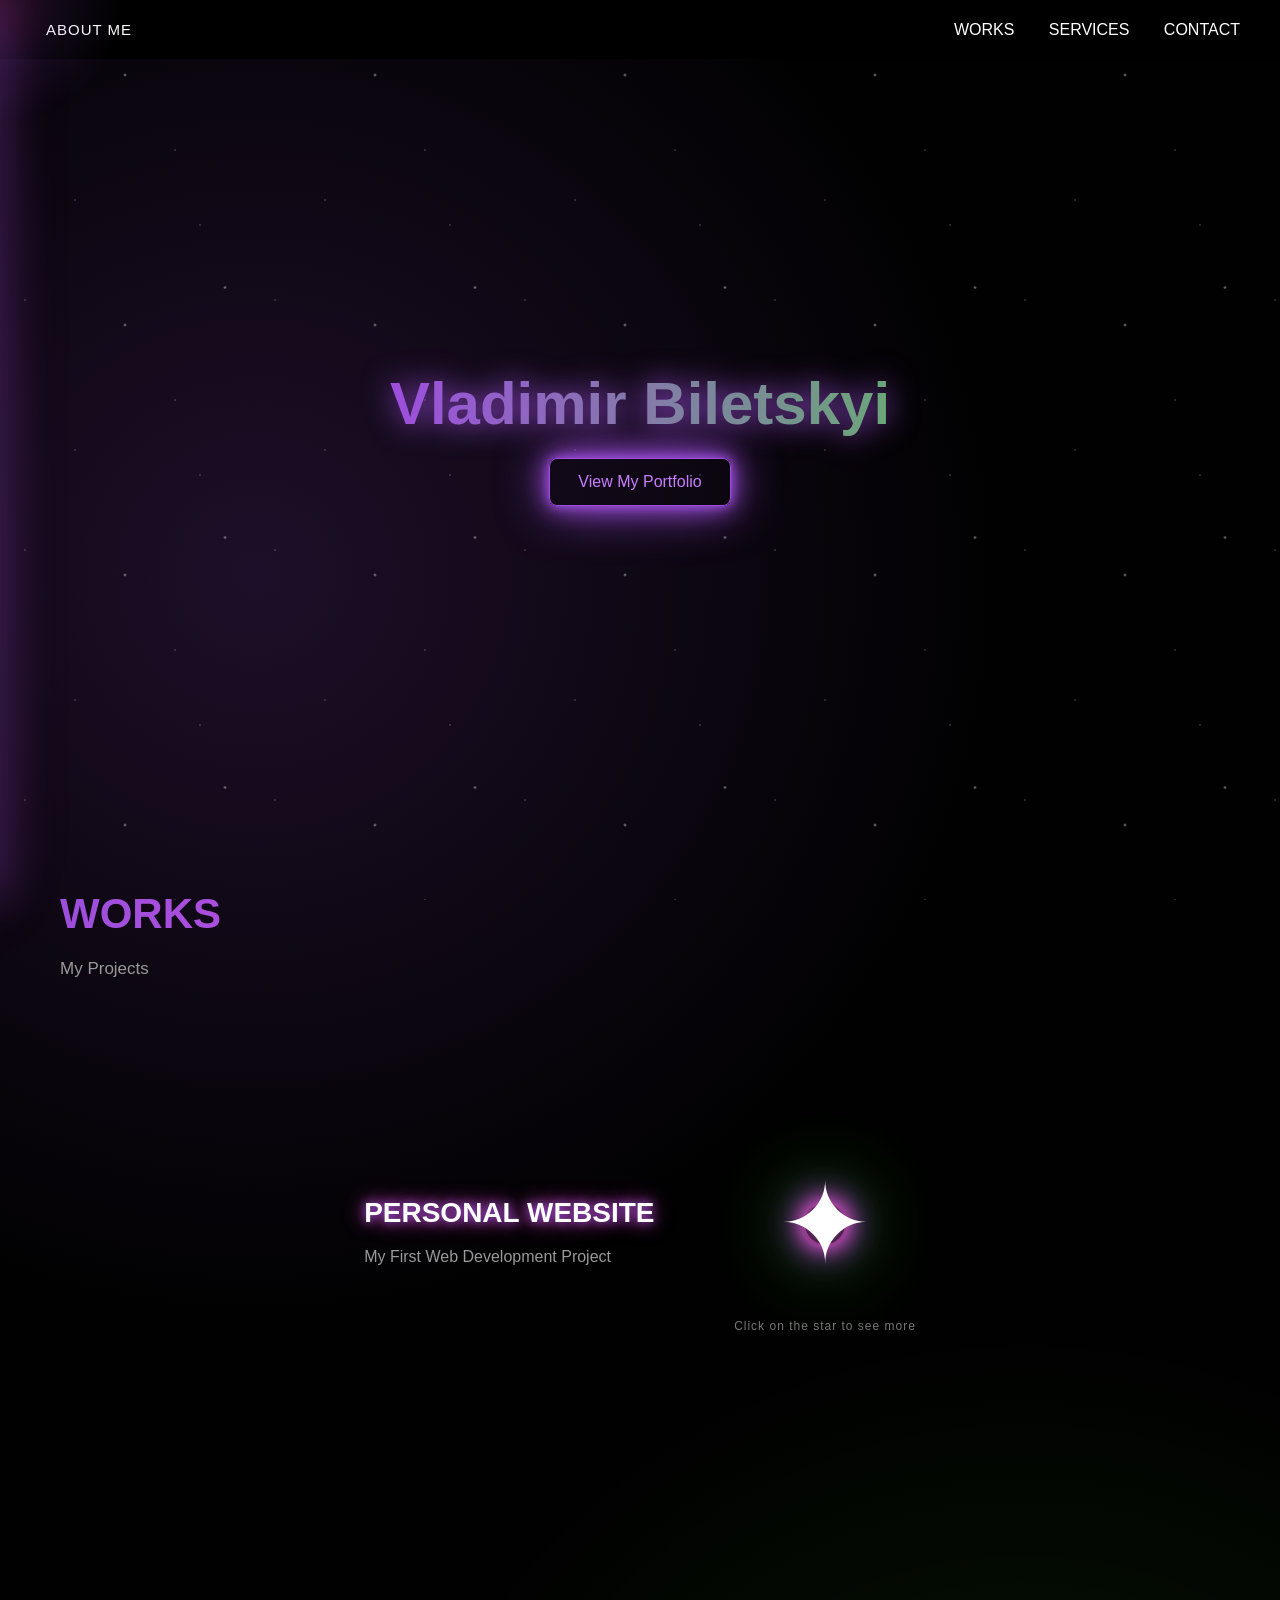
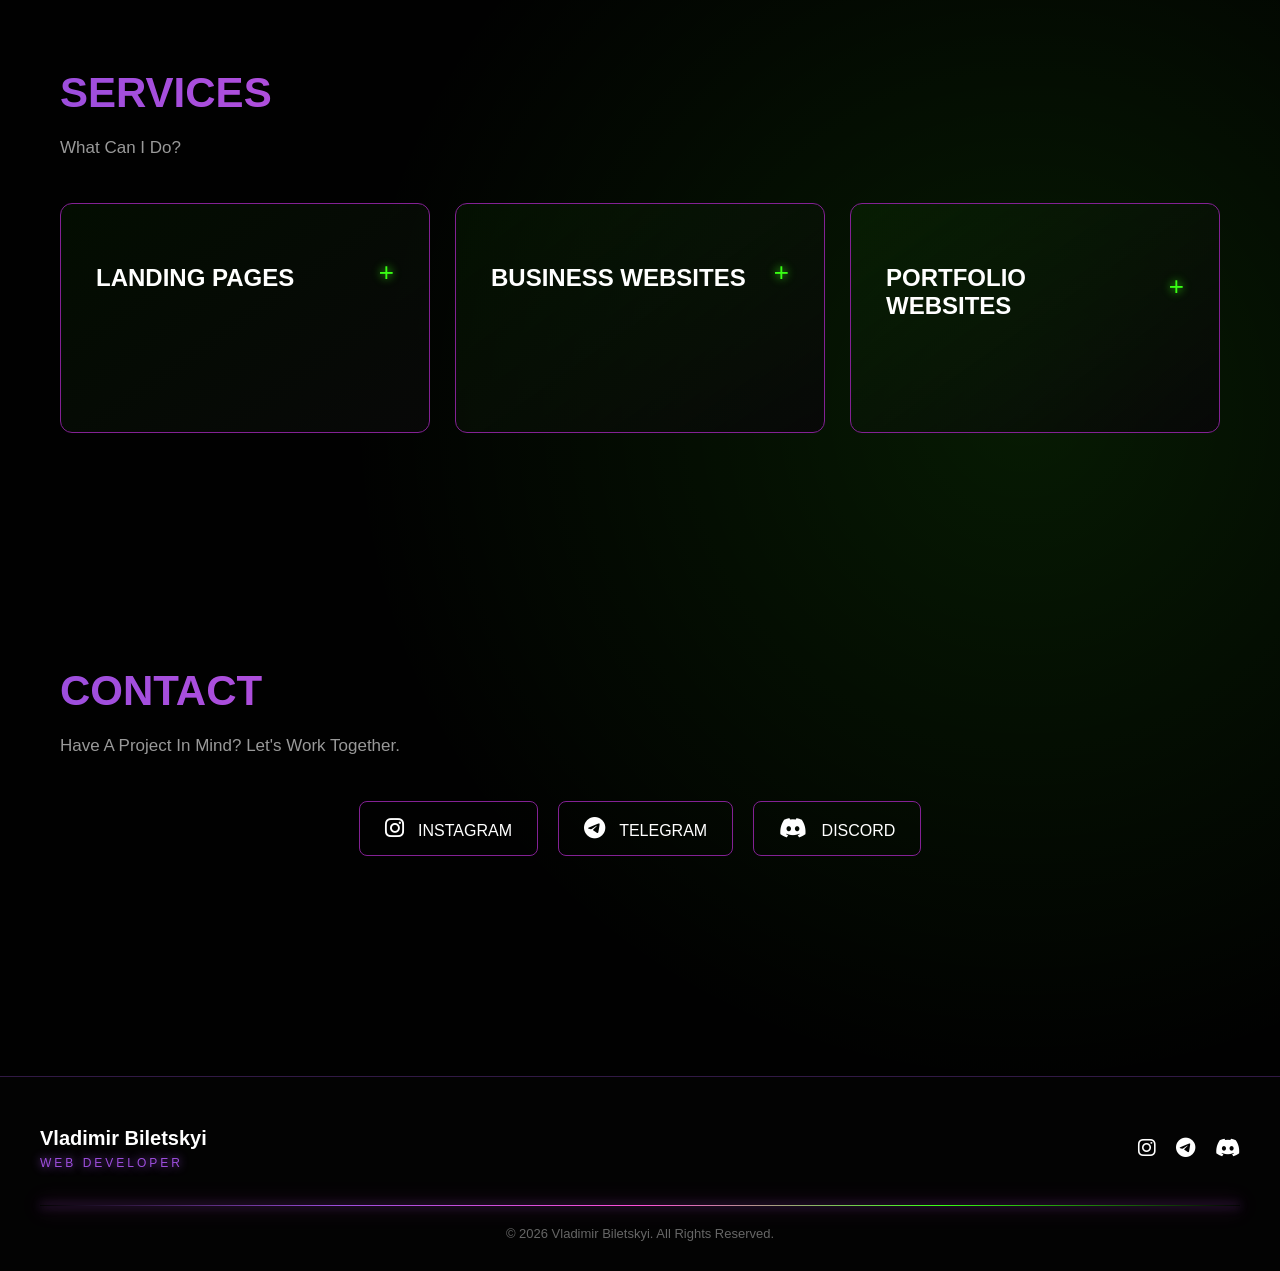
==== commit b3480c98: "Add files via upload" ====
--- a/index.html
+++ b/index.html
@@ -1,373 +1,187 @@
  <!DOCTYPE html>
-<html lang="en">
-
-<head>
+ <html lang="en">
+ <head>
     <meta charset="UTF-8">
     <meta name="viewport" content="width=device-width, initial-scale=1.0">
 
     <title>Vovinchi - Web Development</title>
 
     <link rel="stylesheet" href="style.css">
-
-    <link
-        rel="stylesheet"
-        href="https://cdnjs.cloudflare.com/ajax/libs/font-awesome/6.5.2/css/all.min.css"
-    >
+    <link rel="stylesheet" href="https://cdnjs.cloudflare.com/ajax/libs/font-awesome/6.5.2/css/all.min.css">
 </head>
-
-<body>
-
-    <!-- =========================
-         ABOUT PANEL
-    ========================== -->
-
+ <body>
     <div id="aboutPanel">
 
-        <button id="closeAbout" type="button" aria-label="Close About Me">
-            ×
-        </button>
+    <button id="closeAbout">×</button>
 
-        <h2>ABOUT ME</h2>
+    <h2>ABOUT ME</h2>
 
-        <p>
-            My name is Vladimir, I create modern websites for people and businesses.
-        </p>
+    <p>
+        My name is Vladimir, I create modern websites for people and businesses.
+    </p>
 
-        <p>
-            I focus on clean design, smooth animations
-            and interactive user experiences.
-        </p>
+    <p>
+        I focus on clean design, smooth animations
+        and interactive user experiences.
+    </p>
 
-        <div class="about-panel-skills">
-            <span>WEB DEVELOPMENT</span>
-            <span>UI / UX DESIGN</span>
-            <span>RESPONSIVE DESIGN</span>
-        </div>
-
+    <div class="about-panel-skills">
+        <span>WEB DEVELOPMENT</span>
+        <span>UI / UX DESIGN</span>
+        <span>RESPONSIVE DESIGN</span>
     </div>
 
+</div>
+<div id="shootingStars"></div>
+ <div id="cursorGlow"></div>   
+ 
+ <button id="backToTop">↑</button>
+ 
+ <header>
+      <button id="aboutButton">ABOUT ME</button>
+      <nav>
+      <a href="#works">WORKS</a>
+      <a href="#services">SERVICES</a>
+      <a href="#contact">CONTACT</a>
+      </nav>
+ </header>
+     <main>
+     <section id="hero">
+         <h2>Vladimir Biletskyi</h2>
+         <a href="#works">View My Portfolio</a>
+     </section>
 
-    <!-- =========================
-         BACKGROUND EFFECTS
-    ========================== -->
+ <section id="works" class="reveal"> <h2>WORKS</h2> <p>My Projects</p>
 
-    <div id="shootingStars"></div>
-    <div id="cursorGlow"></div>
+<div class="star-project">
 
+    <div class="star-project-info">
+        <h3>PERSONAL WEBSITE</h3>
+        <p>My First Web Development Project</p>
+    </div>
 
-    <!-- =========================
-         BACK TO TOP
-    ========================== -->
+    <div class="star-project-action">
+        <a href="projects\project1.html"
+           class="project-star"
+           aria-label="Open Personal Website project">
+            <span class="star-core">✦</span>
+        </a>
 
-    <button id="backToTop" type="button" aria-label="Back to top">
-        ↑
-    </button>
+        <span class="star-hint">Click on the star to see more</span>
+    </div>
 
+</div>
 
-    <!-- =========================
-         HEADER
-    ========================== -->
+</section>
+     <section id="services" class="reveal">
+    <h2>SERVICES</h2>
+    <p>What Can I Do?</p>
+    <div class="services-grid">
+       <div class="service-card">
 
-    <header>
+    <div class="service-title">
+        <h3>LANDING PAGES</h3>
+        <span class="service-toggle">+</span>
+    </div>
 
-        <button
-            id="aboutButton"
-            type="button"
-            aria-label="Open About Me"
-        >
-            ABOUT ME
-        </button>
+    <div class="service-description">
+        <p>
+            Modern landing pages for products,
+            brands and personal projects.
+        </p>
+    </div>
+</div>
+        <div class="service-card">
 
-        <nav>
-            <a href="#works">WORKS</a>
-            <a href="#services">SERVICES</a>
-            <a href="#contact">CONTACT</a>
-        </nav>
+    <div class="service-title">
+        <h3>BUSINESS WEBSITES</h3>
+        <span class="service-toggle">+</span>
+    </div>
 
-    </header>
+    <div class="service-description">
+        <p>
+           Professional websites for businesses,
+           brands and personal projects.
+        </p>
+    </div>
+</div>
+ <div class="service-card">
 
+    <div class="service-title">
+        <h3>PORTFOLIO WEBSITES</h3>
+        <span class="service-toggle">+</span>
+    </div>
 
-    <!-- =========================
-         MAIN
-    ========================== -->
+    <div class="service-description">
+        <p>
+           Unique portfolio websites that showcase
+           your work and skills.
+        </p>
+    </div>
+</div>
+       
+</section>
+    <section id="contact" class="reveal">
+    <h2>CONTACT</h2>
+    <p>
+        Have A Project In Mind?
+        Let's Work Together.
+    </p>
+    <div class="contact-links">
+        <a href="https://www.instagram.com/"
+           target="_blank"
+           rel="noopener noreferrer">
+            <i class="fa-brands fa-instagram"></i>
+            <span>INSTAGRAM</span>
+        </a>
+        <a href="https://web.telegram.org/k/"
+           target="_blank"
+           rel="noopener noreferrer">
+            <i class="fa-brands fa-telegram"></i>
+            <span>TELEGRAM</span>
+        </a>
+        <a href="https://discord.com/channels/"
+           target="_blank"
+           rel="noopener noreferrer">
+            <i class="fa-brands fa-discord"></i>
+            <span>DISCORD</span>
+        </a>
+    </div>
+</section>
+     </main>
+ <footer>
 
-    <main>
+     <div class="footer-content">
 
-        <!-- HERO -->
+         <div class="footer-name">
+             <h3>Vladimir Biletskyi</h3>
+             <p>WEB DEVELOPER</p>
+         </div>
 
-        <section id="hero">
+         <div class="footer-socials">
 
-            <h2>Vladimir Biletskyi</h2>
+             <a href="https://www.instagram.com/" target="_blank" aria-label="Instagram">
+                <i class="fa-brands fa-instagram"></i>
+             </a>
 
-            <a href="#works">
-                View My Portfolio
-            </a>
+             <a href="https://web.telegram.org/k/" target="_blank" aria-label="Telegram">
+                <i class="fa-brands fa-telegram"></i>
+             </a>
 
-        </section>
+             <a href="https://discord.com/channels/" target="_blank" aria-label="Discord">
+                <i class="fa-brands fa-discord"></i>
+             </a>
 
+         </div>
 
-        <!-- =========================
-             WORKS
-        ========================== -->
+     </div>
 
-        <section id="works" class="reveal">
+     <div class="footer-line"></div>
 
-            <h2>WORKS</h2>
-
-            <p>My Projects</p>
-
-
-            <div class="star-project">
-
-                <div class="star-project-info">
-
-                    <h3>PERSONAL WEBSITE</h3>
-
-                    <p>
-                        My First Web Development Project
-                    </p>
-
-                </div>
-
-
-                <div class="star-project-action">
-
-                    <a
-                        href="projects/project1.html"
-                        class="project-star"
-                        aria-label="Open Personal Website project"
-                    >
-                        <span class="star-core">✦</span>
-                    </a>
-
-                    <span class="star-hint">
-                        Click on the star to see more
-                    </span>
-
-                </div>
-
-            </div>
-
-        </section>
-
-
-        <!-- =========================
-             SERVICES
-        ========================== -->
-
-        <section id="services" class="reveal">
-
-            <h2>SERVICES</h2>
-
-            <p>What Can I Do?</p>
-
-
-            <div class="services-grid">
-
-
-                <!-- SERVICE 1 -->
-
-                <div class="service-card">
-
-                    <div class="service-title">
-
-                        <h3>LANDING PAGES</h3>
-
-                        <span class="service-toggle">
-                            +
-                        </span>
-
-                    </div>
-
-                    <div class="service-description">
-
-                        <p>
-                            Modern landing pages for products,
-                            brands and personal projects.
-                        </p>
-
-                    </div>
-
-                </div>
-
-
-                <!-- SERVICE 2 -->
-
-                <div class="service-card">
-
-                    <div class="service-title">
-
-                        <h3>BUSINESS WEBSITES</h3>
-
-                        <span class="service-toggle">
-                            +
-                        </span>
-
-                    </div>
-
-                    <div class="service-description">
-
-                        <p>
-                            Professional websites for businesses,
-                            brands and personal projects.
-                        </p>
-
-                    </div>
-
-                </div>
-
-
-                <!-- SERVICE 3 -->
-
-                <div class="service-card">
-
-                    <div class="service-title">
-
-                        <h3>PORTFOLIO WEBSITES</h3>
-
-                        <span class="service-toggle">
-                            +
-                        </span>
-
-                    </div>
-
-                    <div class="service-description">
-
-                        <p>
-                            Unique portfolio websites that showcase
-                            your work and skills.
-                        </p>
-
-                    </div>
-
-                </div>
-
-            </div>
-
-        </section>
-
-
-        <!-- =========================
-             CONTACT
-        ========================== -->
-
-        <section id="contact" class="reveal">
-
-            <h2>CONTACT</h2>
-
-            <p>
-                Have A Project In Mind?
-                Let's Work Together.
-            </p>
-
-
-            <div class="contact-links">
-
-                <a
-                    href="https://www.instagram.com/"
-                    target="_blank"
-                    rel="noopener noreferrer"
-                >
-                    <i class="fa-brands fa-instagram"></i>
-                    <span>INSTAGRAM</span>
-                </a>
-
-
-                <a
-                    href="https://web.telegram.org/k/"
-                    target="_blank"
-                    rel="noopener noreferrer"
-                >
-                    <i class="fa-brands fa-telegram"></i>
-                    <span>TELEGRAM</span>
-                </a>
-
-
-                <a
-                    href="https://discord.com/channels/"
-                    target="_blank"
-                    rel="noopener noreferrer"
-                >
-                    <i class="fa-brands fa-discord"></i>
-                    <span>DISCORD</span>
-                </a>
-
-            </div>
-
-        </section>
-
-    </main>
-
-
-    <!-- =========================
-         FOOTER
-    ========================== -->
-
-    <footer>
-
-        <div class="footer-content">
-
-            <div class="footer-name">
-
-                <h3>
-                    Vladimir Biletskyi
-                </h3>
-
-                <p>
-                    WEB DEVELOPER
-                </p>
-
-            </div>
-
-
-            <div class="footer-socials">
-
-                <a
-                    href="https://www.instagram.com/"
-                    target="_blank"
-                    rel="noopener noreferrer"
-                    aria-label="Instagram"
-                >
-                    <i class="fa-brands fa-instagram"></i>
-                </a>
-
-
-                <a
-                    href="https://web.telegram.org/k/"
-                    target="_blank"
-                    rel="noopener noreferrer"
-                    aria-label="Telegram"
-                >
-                    <i class="fa-brands fa-telegram"></i>
-                </a>
-
-
-                <a
-                    href="https://discord.com/channels/"
-                    target="_blank"
-                    rel="noopener noreferrer"
-                    aria-label="Discord"
-                >
-                    <i class="fa-brands fa-discord"></i>
-                </a>
-
-            </div>
-
-        </div>
-
-
-        <div class="footer-line"></div>
-
-
-        <p class="copyright">
-            © 2026 Vladimir Biletskyi. All Rights Reserved.
-        </p>
-
-    </footer>
-
-
-    <script src="script.js"></script>
-
-</body>
-
-</html>+     <p class="copyright">
+        © 2026 Vladimir Biletskyi. All Rights Reserved.
+     </p>
+ </footer>
+ <script src="script.js"></script>
+ </body>
+ </html>
--- a/style.css
+++ b/style.css
@@ -1,3 +1,7 @@
+/* =========================
+   RESET
+========================= */
+
 * {
     box-sizing: border-box;
 }
@@ -43,8 +47,6 @@
 
     width: 100%;
 
-    min-height: 80px;
-
     display: flex;
     justify-content: space-between;
     align-items: center;
@@ -64,13 +66,6 @@
 ========================= */
 
 #aboutButton {
-    display: flex;
-    align-items: center;
-
-    height: 40px;
-
-    padding: 0;
-
     border: none;
 
     background: transparent;
@@ -100,20 +95,8 @@
    NAVIGATION
 ========================= */
 
-nav {
-    display: flex;
-    align-items: center;
-
-    height: 40px;
-}
-
 nav a {
     position: relative;
-
-    display: flex;
-    align-items: center;
-
-    height: 40px;
 
     margin-left: 30px;
 
@@ -283,7 +266,6 @@
 ========================= */
 
 @keyframes gradientMove {
-
     0% {
         background-position: 0% center;
     }
@@ -337,13 +319,10 @@
     cursor: pointer;
 
     transition:
-        transform 0.4s ease,
-        border-color 0.4s ease,
-        box-shadow 0.4s ease;
-}
-
-
-/* MOVING LIGHT LINE */
+        transform 0.5s ease,
+        border-color 0.5s ease,
+        box-shadow 0.5s ease;
+}
 
 .service-card::before {
     content: "";
@@ -372,8 +351,15 @@
     left: 100%;
 }
 
-
-/* SERVICE TITLE */
+.service-number {
+    color: #39ff14;
+
+    font-size: 14px;
+
+    letter-spacing: 3px;
+
+    text-shadow: 0 0 10px #39ff14;
+}
 
 .service-title {
     display: flex;
@@ -390,27 +376,15 @@
     font-size: 24px;
 }
 
-
-/* PLUS */
-
 .service-toggle {
-    flex-shrink: 0;
-
     font-size: 26px;
 
     color: #39ff14;
 
-    text-shadow:
-        0 0 10px #39ff14;
-
-    transition:
-        transform 0.4s ease,
-        color 0.4s ease,
-        text-shadow 0.4s ease;
-}
-
-
-/* DESCRIPTION */
+    text-shadow: 0 0 10px #39ff14;
+
+    transition: transform 0.4s ease;
+}
 
 .service-description {
     max-height: 0;
@@ -433,9 +407,7 @@
 }
 
 
-/* =========================
-   OPEN SERVICE CARD
-========================= */
+/* OPEN CARD */
 
 .service-card.active .service-description {
     max-height: 150px;
@@ -445,21 +417,14 @@
 
 .service-card.active .service-toggle {
     transform: rotate(45deg);
-
-    color: #39ff14;
-
-    text-shadow:
-        0 0 10px #39ff14,
-        0 0 20px #39ff14;
 }
 
 .service-card.active {
     border-color: #39ff14;
 
     box-shadow:
-        0 0 10px #9d4edd,
-        0 0 25px #39ff14,
-        0 0 45px rgba(255, 79, 216, 0.25);
+        0 0 15px rgba(57, 255, 20, 0.35),
+        0 0 35px rgba(157, 78, 221, 0.25);
 }
 
 
@@ -470,25 +435,19 @@
 @media (min-width: 769px) {
 
     .service-card:hover {
-        transform: translateY(-5px);
-
-        border-color: #39ff14;
+        transform: translateY(-8px);
+
+        border-color: #9d4edd;
 
         box-shadow:
-            0 0 10px #9d4edd,
-            0 0 25px #39ff14,
-            0 0 45px rgba(255, 79, 216, 0.20);
-    }
-
-    .service-card.active:hover {
-        transform: translateY(-5px);
-
-        border-color: #39ff14;
-
-        box-shadow:
-            0 0 15px #9d4edd,
-            0 0 30px #39ff14,
-            0 0 55px rgba(255, 79, 216, 0.30);
+            0 0 15px rgba(157, 78, 221, 0.5),
+            0 0 35px rgba(255, 79, 216, 0.2);
+    }
+
+    .service-card:hover .service-number {
+        text-shadow:
+            0 0 10px #39ff14,
+            0 0 20px #39ff14;
     }
 }
 
@@ -1372,8 +1331,6 @@
     /* HEADER */
 
     header {
-        min-height: auto;
-
         padding: 15px 20px;
 
         flex-direction: column;
@@ -1389,8 +1346,6 @@
         justify-content: center;
 
         gap: 18px;
-
-        height: auto;
     }
 
     header nav a,
@@ -1400,12 +1355,6 @@
         letter-spacing: 1.5px;
     }
 
-    nav a {
-        margin-left: 0;
-
-        height: 25px;
-    }
-
 
     /* MAIN */
 
@@ -1507,29 +1456,15 @@
 
         padding: 28px 25px;
 
-        transition:
-            transform 0.3s ease,
-            border-color 0.3s ease,
-            box-shadow 0.3s ease;
-    }
-
-    .service-card:active {
-        transform: scale(0.99);
-
-        border-color: #39ff14;
-
-        box-shadow:
-            0 0 10px #9d4edd,
-            0 0 25px #39ff14;
-    }
-
-    .service-card.active {
-        border-color: #39ff14;
-
-        box-shadow:
-            0 0 10px #9d4edd,
-            0 0 25px #39ff14,
-            0 0 45px rgba(255, 79, 216, 0.25);
+        animation: mobileServiceGlow 4s ease-in-out infinite;
+    }
+
+    .service-card:nth-child(2) {
+        animation-delay: 1.3s;
+    }
+
+    .service-card:nth-child(3) {
+        animation-delay: 2.6s;
     }
 
     .service-card h3 {
@@ -1654,6 +1589,29 @@
 
     #cursorGlow {
         display: none;
+    }
+}
+
+
+/* =========================
+   MOBILE SERVICE GLOW
+========================= */
+
+@keyframes mobileServiceGlow {
+
+    0%, 100% {
+        border-color: #832194;
+
+        box-shadow:
+            0 0 0 rgba(157, 78, 221, 0);
+    }
+
+    50% {
+        border-color: #9d4edd;
+
+        box-shadow:
+            0 0 12px rgba(157, 78, 221, 0.4),
+            0 0 25px rgba(255, 79, 216, 0.15);
     }
 }
 
@@ -1700,4 +1658,40 @@
             0 0 10px #9d4edd,
             0 0 25px rgba(57, 255, 20, 0.35);
     }
+}
+#crystalCursor {
+    position: fixed;
+    width: 14px;
+    height: 14px;
+    pointer-events: none;
+    z-index: 99999;
+    transform: translate(-50%, -50%) rotate(45deg);
+
+    background: rgba(255, 255, 255, 0.15);
+    border: 1px solid rgba(255, 255, 255, 0.8);
+
+    box-shadow:
+        0 0 6px rgba(255, 255, 255, 0.9),
+        0 0 15px rgba(157, 78, 221, 0.8),
+        0 0 25px rgba(255, 79, 216, 0.5);
+
+    backdrop-filter: blur(2px);
+
+    transition:
+        width 0.2s ease,
+        height 0.2s ease,
+        box-shadow 0.2s ease;
+}
+
+#crystalCursor::before {
+    content: "";
+    position: absolute;
+    inset: 3px;
+    background: rgba(255, 255, 255, 0.35);
+}
+
+@media (max-width: 768px) {
+    #crystalCursor {
+        display: none;
+    }
 }
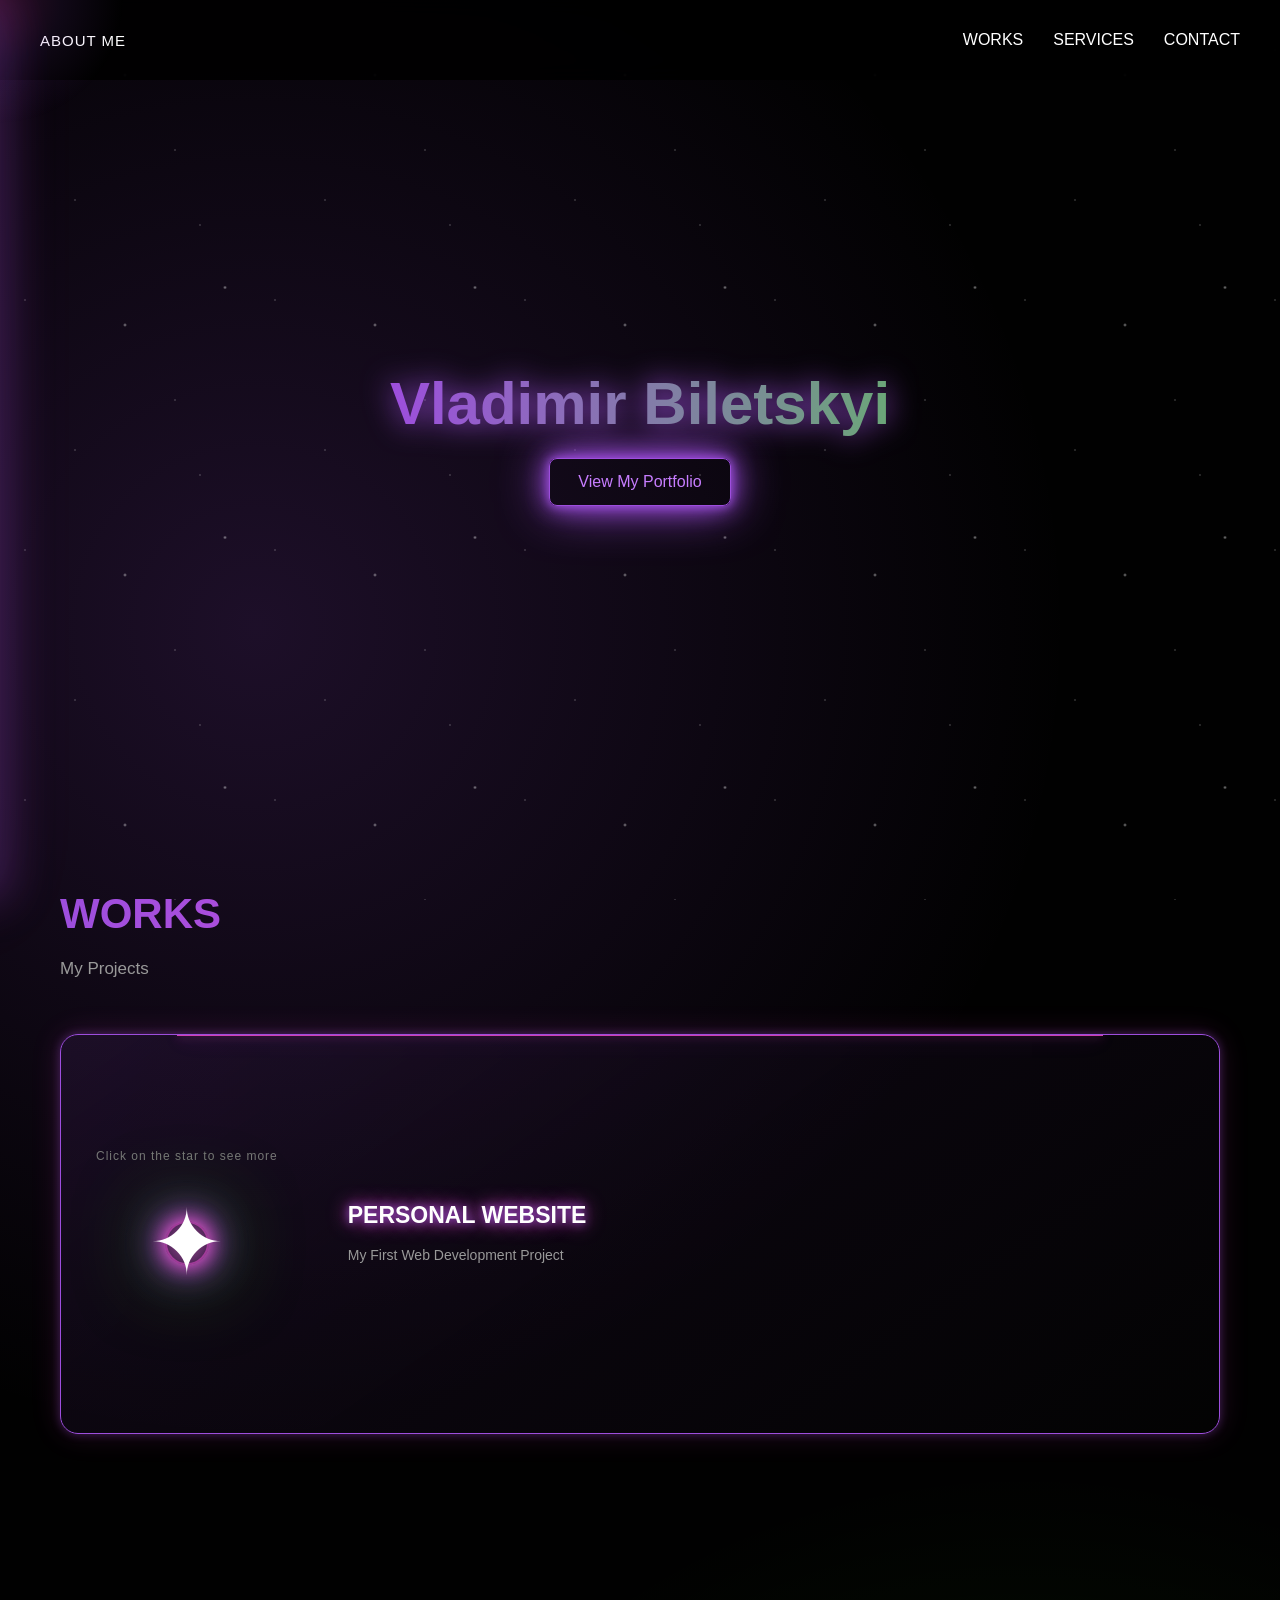
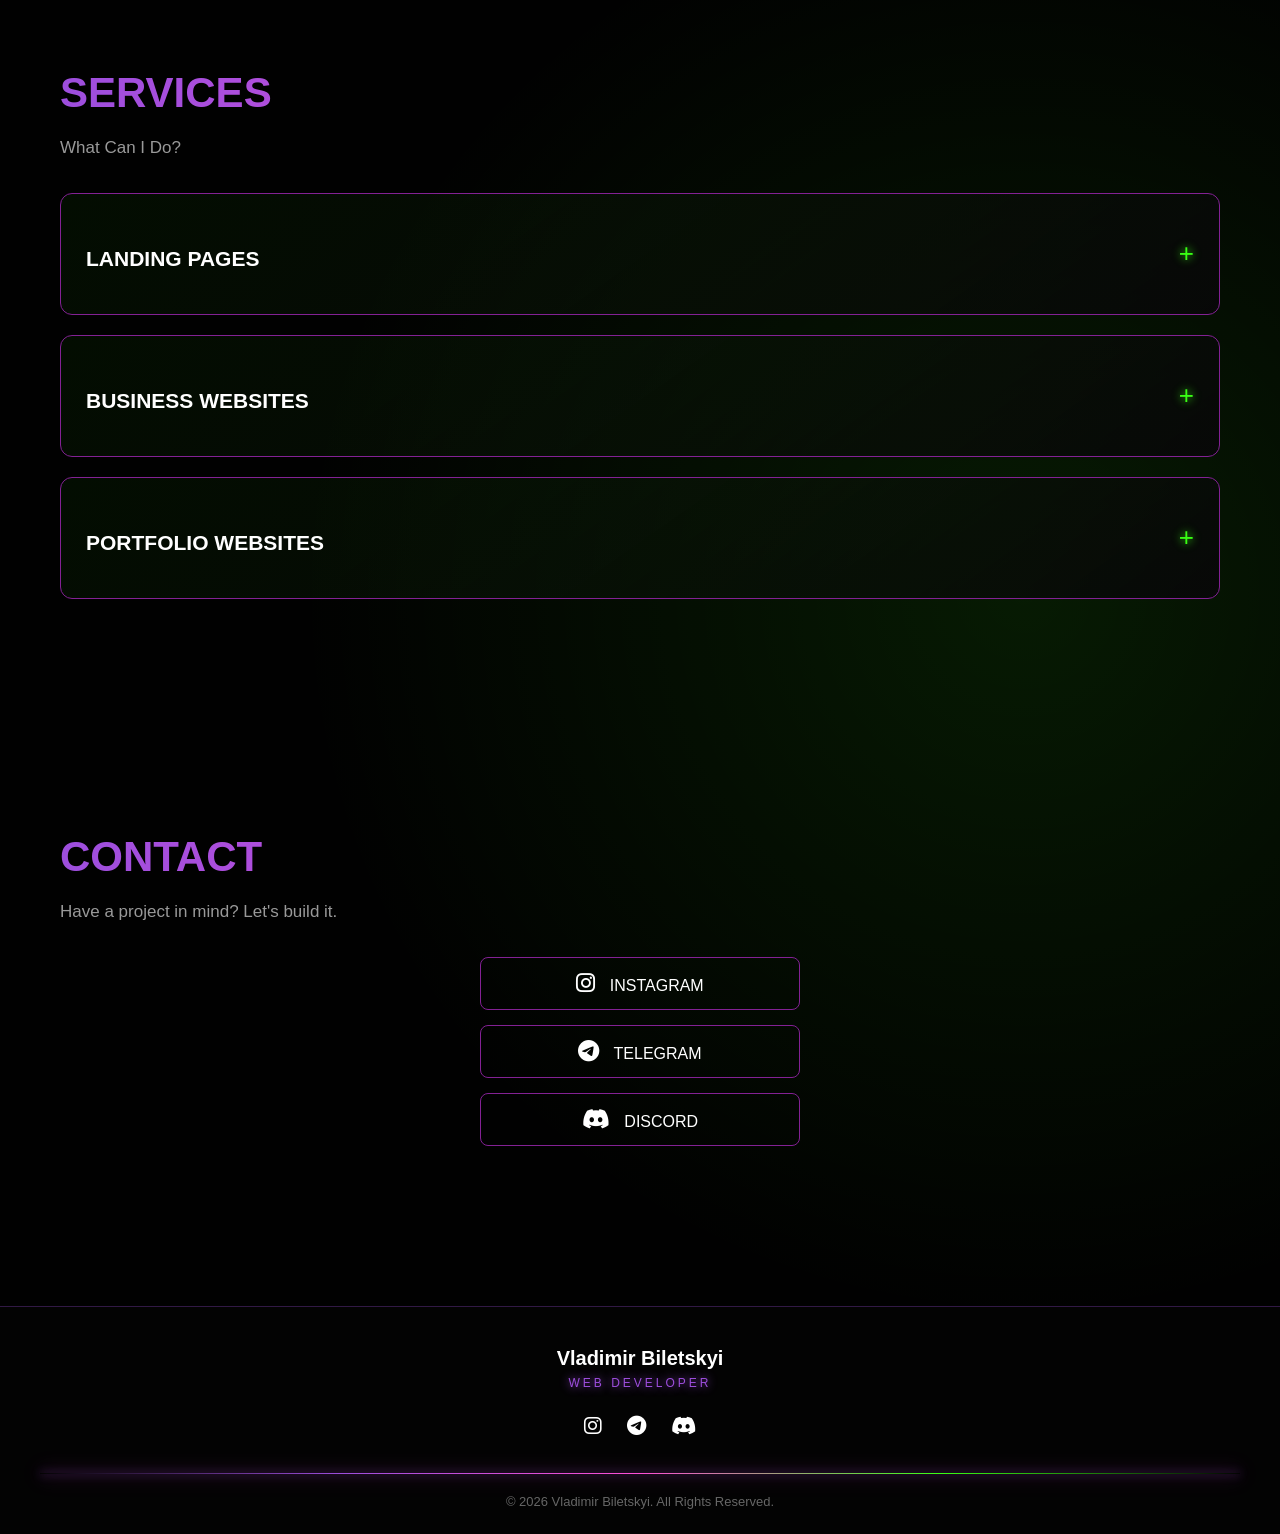
==== commit b3836ef8: "Add files via upload" ====
--- a/index.html
+++ b/index.html
@@ -3,8 +3,9 @@
  <head>
     <meta charset="UTF-8">
     <meta name="viewport" content="width=device-width, initial-scale=1.0">
+    <meta name="description" content="Vladimir Biletskyi — web developer creating modern websites for businesses and personal brands.">
 
-    <title>Vovinchi - Web Development</title>
+    <title>Vovinchi - Web Developer</title>
 
     <link rel="stylesheet" href="style.css">
     <link rel="stylesheet" href="https://cdnjs.cloudflare.com/ajax/libs/font-awesome/6.5.2/css/all.min.css">
@@ -16,14 +17,11 @@
 
     <h2>ABOUT ME</h2>
 
-    <p>
-        My name is Vladimir, I create modern websites for people and businesses.
-    </p>
-
-    <p>
-        I focus on clean design, smooth animations
-        and interactive user experiences.
-    </p>
+<p>
+    Hi there! My name is Vladimir. I create modern websites
+    for businesses and personal brands, with a focus on clean
+    design, smooth animations and interactive user experiences.
+</p>
 
     <div class="about-panel-skills">
         <span>WEB DEVELOPMENT</span>
@@ -86,8 +84,7 @@
 
     <div class="service-description">
         <p>
-            Modern landing pages for products,
-            brands and personal projects.
+          Modern, responsive landing pages designed to present your product and turn visitors into customers.
         </p>
     </div>
 </div>
@@ -100,8 +97,7 @@
 
     <div class="service-description">
         <p>
-           Professional websites for businesses,
-           brands and personal projects.
+           Professional websites for businesses, brands and personal projects.
         </p>
     </div>
 </div>
@@ -114,8 +110,7 @@
 
     <div class="service-description">
         <p>
-           Unique portfolio websites that showcase
-           your work and skills.
+           Unique portfolio websites that showcase your work and skills.
         </p>
     </div>
 </div>
@@ -124,8 +119,7 @@
     <section id="contact" class="reveal">
     <h2>CONTACT</h2>
     <p>
-        Have A Project In Mind?
-        Let's Work Together.
+        Have a project in mind? Let's build it.
     </p>
     <div class="contact-links">
         <a href="https://www.instagram.com/"
--- a/style.css
+++ b/style.css
@@ -47,6 +47,8 @@
 
     width: 100%;
 
+    min-height: 80px;
+
     display: flex;
     justify-content: space-between;
     align-items: center;
@@ -66,6 +68,13 @@
 ========================= */
 
 #aboutButton {
+    display: flex;
+    align-items: center;
+
+    height: 40px;
+
+    padding: 0;
+
     border: none;
 
     background: transparent;
@@ -95,8 +104,20 @@
    NAVIGATION
 ========================= */
 
+nav {
+    display: flex;
+    align-items: center;
+
+    height: 40px;
+}
+
 nav a {
     position: relative;
+
+    display: flex;
+    align-items: center;
+
+    height: 40px;
 
     margin-left: 30px;
 
@@ -266,6 +287,7 @@
 ========================= */
 
 @keyframes gradientMove {
+
     0% {
         background-position: 0% center;
     }
@@ -319,10 +341,13 @@
     cursor: pointer;
 
     transition:
-        transform 0.5s ease,
-        border-color 0.5s ease,
-        box-shadow 0.5s ease;
-}
+        transform 0.4s ease,
+        border-color 0.4s ease,
+        box-shadow 0.4s ease;
+}
+
+
+/* MOVING LIGHT LINE */
 
 .service-card::before {
     content: "";
@@ -351,15 +376,8 @@
     left: 100%;
 }
 
-.service-number {
-    color: #39ff14;
-
-    font-size: 14px;
-
-    letter-spacing: 3px;
-
-    text-shadow: 0 0 10px #39ff14;
-}
+
+/* SERVICE TITLE */
 
 .service-title {
     display: flex;
@@ -376,15 +394,27 @@
     font-size: 24px;
 }
 
+
+/* PLUS */
+
 .service-toggle {
+    flex-shrink: 0;
+
     font-size: 26px;
 
     color: #39ff14;
 
-    text-shadow: 0 0 10px #39ff14;
-
-    transition: transform 0.4s ease;
-}
+    text-shadow:
+        0 0 10px #39ff14;
+
+    transition:
+        transform 0.4s ease,
+        color 0.4s ease,
+        text-shadow 0.4s ease;
+}
+
+
+/* DESCRIPTION */
 
 .service-description {
     max-height: 0;
@@ -407,7 +437,9 @@
 }
 
 
-/* OPEN CARD */
+/* =========================
+   OPEN SERVICE CARD
+========================= */
 
 .service-card.active .service-description {
     max-height: 150px;
@@ -417,14 +449,21 @@
 
 .service-card.active .service-toggle {
     transform: rotate(45deg);
+
+    color: #39ff14;
+
+    text-shadow:
+        0 0 10px #39ff14,
+        0 0 20px #39ff14;
 }
 
 .service-card.active {
     border-color: #39ff14;
 
     box-shadow:
-        0 0 15px rgba(57, 255, 20, 0.35),
-        0 0 35px rgba(157, 78, 221, 0.25);
+        0 0 10px #9d4edd,
+        0 0 25px #39ff14,
+        0 0 45px rgba(255, 79, 216, 0.25);
 }
 
 
@@ -435,19 +474,25 @@
 @media (min-width: 769px) {
 
     .service-card:hover {
-        transform: translateY(-8px);
-
-        border-color: #9d4edd;
+        transform: translateY(-5px);
+
+        border-color: #39ff14;
 
         box-shadow:
-            0 0 15px rgba(157, 78, 221, 0.5),
-            0 0 35px rgba(255, 79, 216, 0.2);
-    }
-
-    .service-card:hover .service-number {
-        text-shadow:
-            0 0 10px #39ff14,
-            0 0 20px #39ff14;
+            0 0 10px #9d4edd,
+            0 0 25px #39ff14,
+            0 0 45px rgba(255, 79, 216, 0.20);
+    }
+
+    .service-card.active:hover {
+        transform: translateY(-5px);
+
+        border-color: #39ff14;
+
+        box-shadow:
+            0 0 15px #9d4edd,
+            0 0 30px #39ff14,
+            0 0 55px rgba(255, 79, 216, 0.30);
     }
 }
 
@@ -897,6 +942,66 @@
     animation: starPulse 3s ease-in-out infinite;
 }
 
+/* =========================
+   PERSONAL WEBSITE FRAME
+========================= */
+
+.star-project {
+    position: relative;
+
+    padding: 35px;
+
+    border: 1px solid #9d4edd;
+    border-radius: 18px;
+
+    background:
+        linear-gradient(
+            145deg,
+            rgba(157, 78, 221, 0.10),
+            rgba(3, 3, 3, 0.95)
+        );
+
+    box-shadow:
+        0 0 10px rgba(157, 78, 221, 0.35),
+        0 0 30px rgba(255, 79, 216, 0.15);
+
+    overflow: hidden;
+
+    transition:
+        transform 0.4s ease,
+        border-color 0.4s ease,
+        box-shadow 0.4s ease;
+}
+
+.star-project::before {
+    content: "";
+
+    position: absolute;
+
+    top: 0;
+    left: 10%;
+    width: 80%;
+    height: 1px;
+
+    background: #ff4fd8;
+
+    box-shadow:
+        0 0 10px #ff4fd8,
+        0 0 25px #9d4edd;
+
+    opacity: 0.8;
+}
+
+.star-project:hover {
+    transform: translateY(-5px);
+
+    border-color: #ff4fd8;
+
+    box-shadow:
+        0 0 15px #9d4edd,
+        0 0 35px #ff4fd8,
+        0 0 60px rgba(57, 255, 20, 0.25);
+}
 
 /* BIG STAR GLOW */
 
@@ -1331,6 +1436,8 @@
     /* HEADER */
 
     header {
+        min-height: auto;
+
         padding: 15px 20px;
 
         flex-direction: column;
@@ -1346,6 +1453,8 @@
         justify-content: center;
 
         gap: 18px;
+
+        height: auto;
     }
 
     header nav a,
@@ -1355,6 +1464,12 @@
         letter-spacing: 1.5px;
     }
 
+    nav a {
+        margin-left: 0;
+
+        height: 25px;
+    }
+
 
     /* MAIN */
 
@@ -1408,6 +1523,20 @@
 
         margin-top: 20px;
     }
+      .star-project {
+        padding: 25px 20px;
+
+        border-radius: 15px;
+
+        box-shadow:
+            0 0 10px rgba(157, 78, 221, 0.3),
+            0 0 20px rgba(255, 79, 216, 0.12);
+    }
+
+    .star-project:hover {
+        transform: none;
+    }
+}
 
     .star-project-info {
         width: 100%;
@@ -1456,15 +1585,29 @@
 
         padding: 28px 25px;
 
-        animation: mobileServiceGlow 4s ease-in-out infinite;
-    }
-
-    .service-card:nth-child(2) {
-        animation-delay: 1.3s;
-    }
-
-    .service-card:nth-child(3) {
-        animation-delay: 2.6s;
+        transition:
+            transform 0.3s ease,
+            border-color 0.3s ease,
+            box-shadow 0.3s ease;
+    }
+
+    .service-card:active {
+        transform: scale(0.99);
+
+        border-color: #39ff14;
+
+        box-shadow:
+            0 0 10px #9d4edd,
+            0 0 25px #39ff14;
+    }
+
+    .service-card.active {
+        border-color: #39ff14;
+
+        box-shadow:
+            0 0 10px #9d4edd,
+            0 0 25px #39ff14,
+            0 0 45px rgba(255, 79, 216, 0.25);
     }
 
     .service-card h3 {
@@ -1573,45 +1716,17 @@
     /* BACK TO TOP */
 
     #backToTop {
-        right: 18px;
-
-        bottom: 18px;
-
-        width: 45px;
-
-        height: 45px;
-
-        font-size: 20px;
-    }
-
-
-    /* CURSOR */
-
-    #cursorGlow {
-        display: none;
-    }
-}
-
-
-/* =========================
-   MOBILE SERVICE GLOW
-========================= */
-
-@keyframes mobileServiceGlow {
-
-    0%, 100% {
-        border-color: #832194;
-
-        box-shadow:
-            0 0 0 rgba(157, 78, 221, 0);
-    }
-
-    50% {
-        border-color: #9d4edd;
-
-        box-shadow:
-            0 0 12px rgba(157, 78, 221, 0.4),
-            0 0 25px rgba(255, 79, 216, 0.15);
+        right: 20px;
+        bottom: 20px;
+
+        width: 50px;
+        height: 50px;
+
+        z-index: 999999;
+    }
+
+    #backToTop:active {
+        transform: scale(1);
     }
 }
 
@@ -1658,40 +1773,4 @@
             0 0 10px #9d4edd,
             0 0 25px rgba(57, 255, 20, 0.35);
     }
-}
-#crystalCursor {
-    position: fixed;
-    width: 14px;
-    height: 14px;
-    pointer-events: none;
-    z-index: 99999;
-    transform: translate(-50%, -50%) rotate(45deg);
-
-    background: rgba(255, 255, 255, 0.15);
-    border: 1px solid rgba(255, 255, 255, 0.8);
-
-    box-shadow:
-        0 0 6px rgba(255, 255, 255, 0.9),
-        0 0 15px rgba(157, 78, 221, 0.8),
-        0 0 25px rgba(255, 79, 216, 0.5);
-
-    backdrop-filter: blur(2px);
-
-    transition:
-        width 0.2s ease,
-        height 0.2s ease,
-        box-shadow 0.2s ease;
-}
-
-#crystalCursor::before {
-    content: "";
-    position: absolute;
-    inset: 3px;
-    background: rgba(255, 255, 255, 0.35);
-}
-
-@media (max-width: 768px) {
-    #crystalCursor {
-        display: none;
-    }
 }
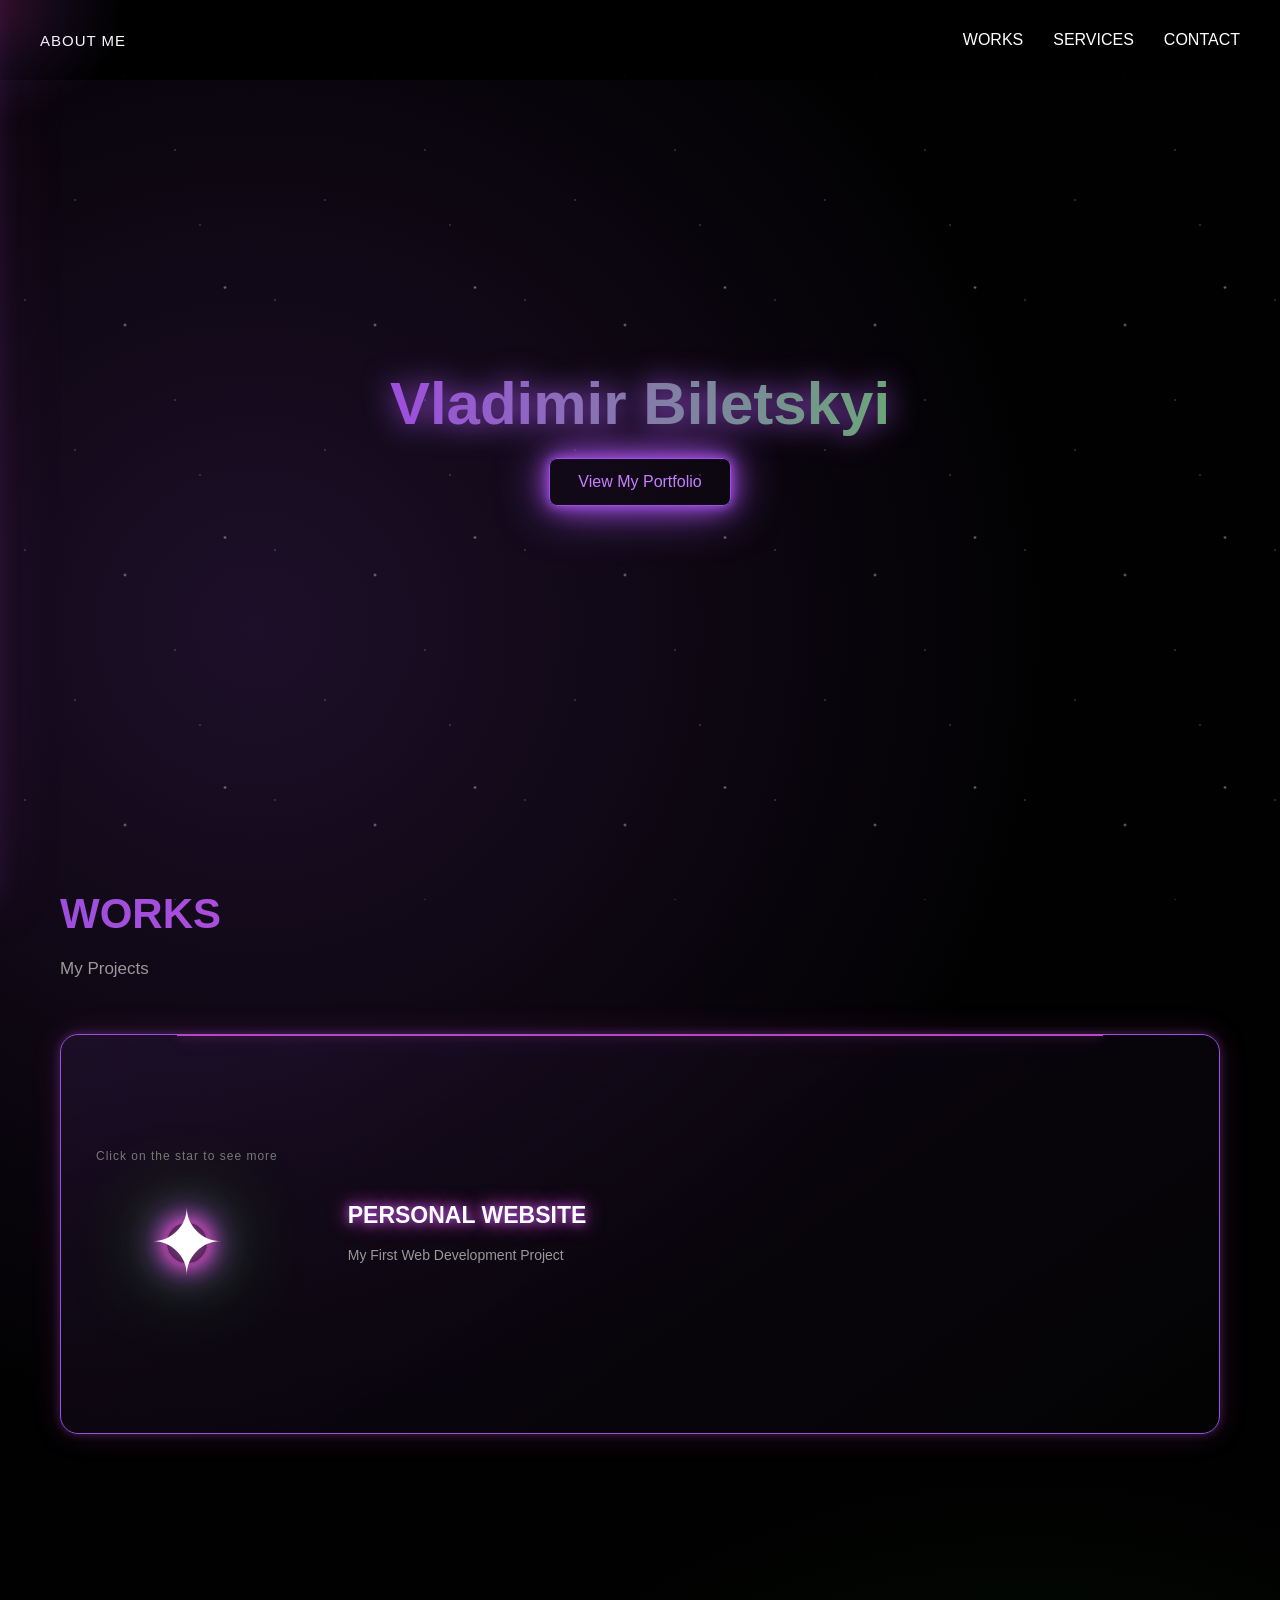
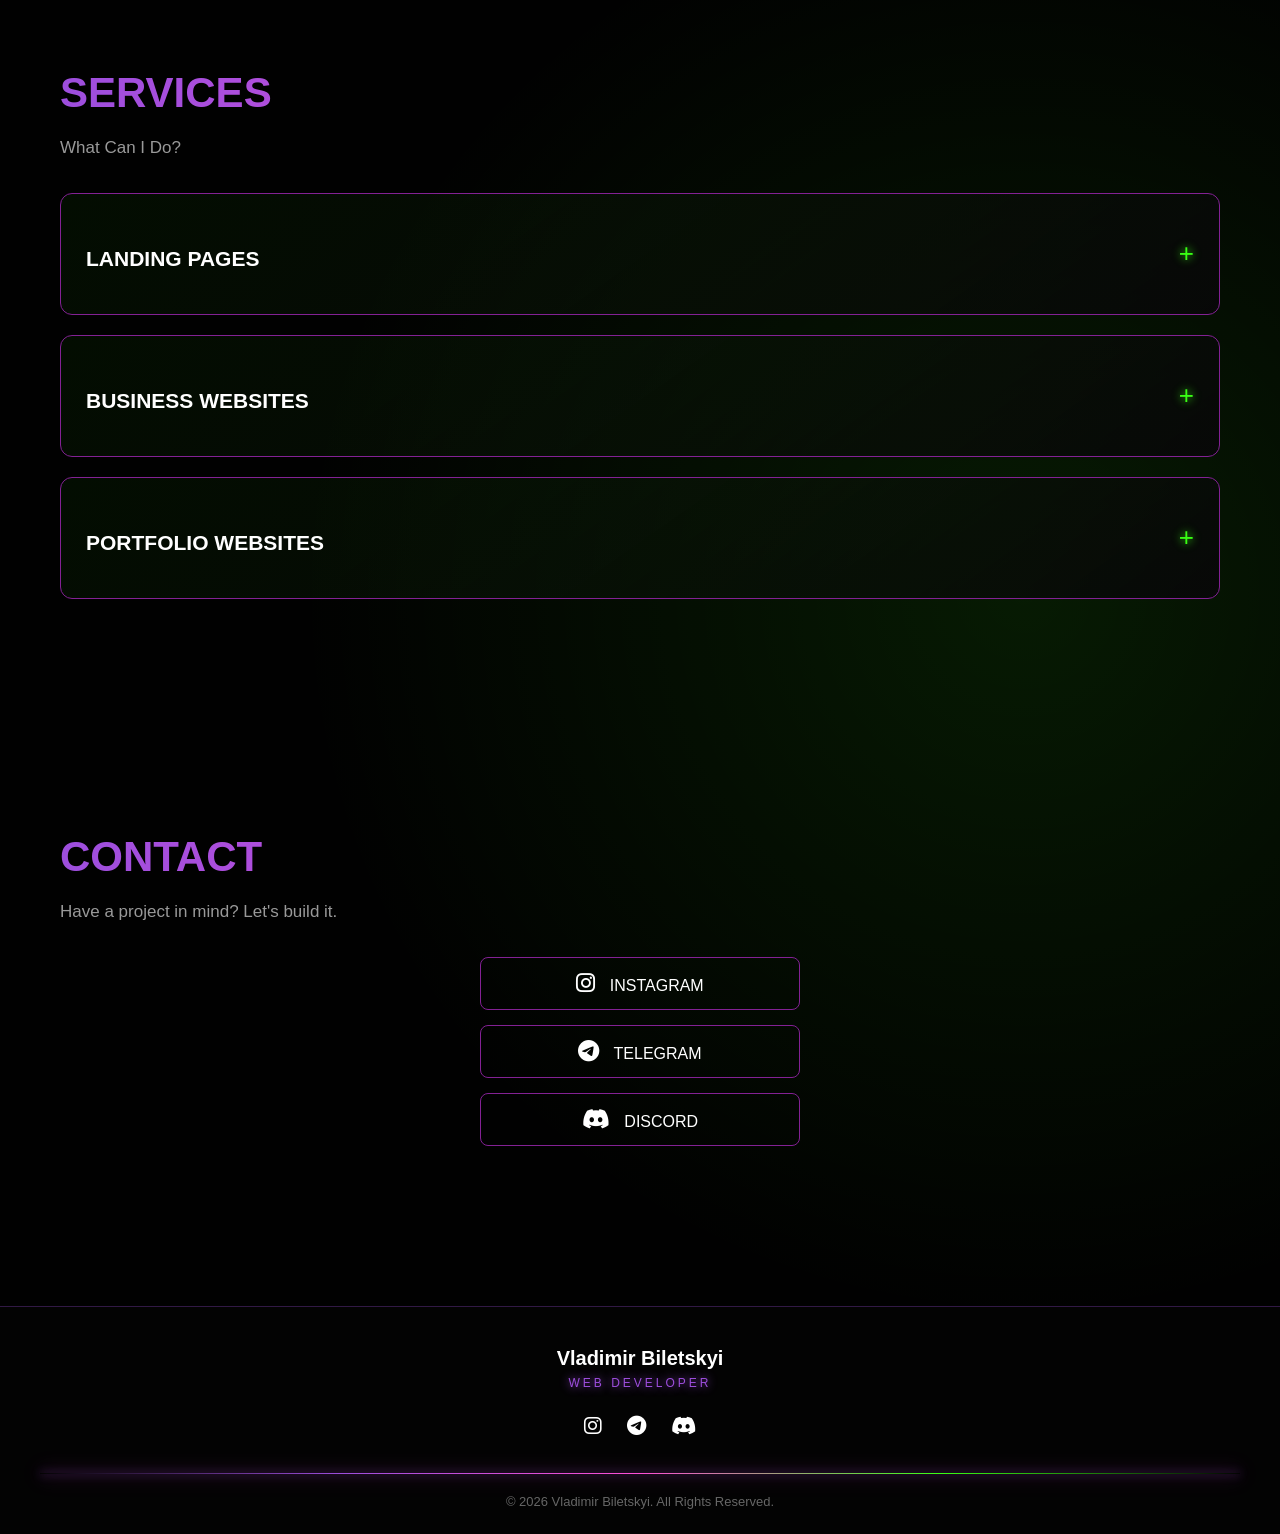
==== commit eeb27d8d: "Add files via upload" ====
--- a/index.html
+++ b/index.html
@@ -1,181 +1,439 @@
- <!DOCTYPE html>
- <html lang="en">
- <head>
+<!DOCTYPE html>
+<html lang="en">
+
+<head>
+
     <meta charset="UTF-8">
-    <meta name="viewport" content="width=device-width, initial-scale=1.0">
-    <meta name="description" content="Vladimir Biletskyi — web developer creating modern websites for businesses and personal brands.">
+
+    <meta name="viewport"
+          content="width=device-width, initial-scale=1.0">
+
+    <meta name="description"
+          content="Vladimir Biletskyi — web developer creating modern websites for businesses and personal brands.">
 
     <title>Vovinchi - Web Developer</title>
 
     <link rel="stylesheet" href="style.css">
-    <link rel="stylesheet" href="https://cdnjs.cloudflare.com/ajax/libs/font-awesome/6.5.2/css/all.min.css">
+
+    <link rel="stylesheet"
+          href="https://cdnjs.cloudflare.com/ajax/libs/font-awesome/6.5.2/css/all.min.css">
+
 </head>
- <body>
+
+<body>
+
+    <!-- =========================
+         ABOUT PANEL
+    ========================== -->
+
     <div id="aboutPanel">
 
-    <button id="closeAbout">×</button>
-
-    <h2>ABOUT ME</h2>
-
-<p>
-    Hi there! My name is Vladimir. I create modern websites
-    for businesses and personal brands, with a focus on clean
-    design, smooth animations and interactive user experiences.
-</p>
-
-    <div class="about-panel-skills">
-        <span>WEB DEVELOPMENT</span>
-        <span>UI / UX DESIGN</span>
-        <span>RESPONSIVE DESIGN</span>
+        <div class="about-panel-frame">
+
+            <button id="closeAbout">×</button>
+
+            <div class="about-panel-label">
+                ABOUT
+            </div>
+
+            <h2>ABOUT ME</h2>
+
+            <div class="about-panel-line"></div>
+
+            <p>
+                Hi there! My name is Vladimir.
+                I create modern websites for businesses
+                and personal brands, with a focus on clean
+                design, smooth animations and interactive
+                user experiences.
+            </p>
+
+            <div class="about-panel-skills">
+
+                <span>WEB DEVELOPMENT</span>
+
+                <span>UI / UX DESIGN</span>
+
+                <span>RESPONSIVE DESIGN</span>
+
+            </div>
+
+            <div class="about-panel-status">
+
+                <span class="status-dot"></span>
+
+                AVAILABLE FOR PROJECTS
+
+            </div>
+
+        </div>
+
     </div>
 
-</div>
-<div id="shootingStars"></div>
- <div id="cursorGlow"></div>   
- 
- <button id="backToTop">↑</button>
- 
- <header>
-      <button id="aboutButton">ABOUT ME</button>
-      <nav>
-      <a href="#works">WORKS</a>
-      <a href="#services">SERVICES</a>
-      <a href="#contact">CONTACT</a>
-      </nav>
- </header>
-     <main>
-     <section id="hero">
-         <h2>Vladimir Biletskyi</h2>
-         <a href="#works">View My Portfolio</a>
-     </section>
-
- <section id="works" class="reveal"> <h2>WORKS</h2> <p>My Projects</p>
-
-<div class="star-project">
-
-    <div class="star-project-info">
-        <h3>PERSONAL WEBSITE</h3>
-        <p>My First Web Development Project</p>
-    </div>
-
-    <div class="star-project-action">
-        <a href="projects\project1.html"
-           class="project-star"
-           aria-label="Open Personal Website project">
-            <span class="star-core">✦</span>
-        </a>
-
-        <span class="star-hint">Click on the star to see more</span>
-    </div>
-
-</div>
-
-</section>
-     <section id="services" class="reveal">
-    <h2>SERVICES</h2>
-    <p>What Can I Do?</p>
-    <div class="services-grid">
-       <div class="service-card">
-
-    <div class="service-title">
-        <h3>LANDING PAGES</h3>
-        <span class="service-toggle">+</span>
-    </div>
-
-    <div class="service-description">
-        <p>
-          Modern, responsive landing pages designed to present your product and turn visitors into customers.
+
+    <!-- SHOOTING STARS -->
+
+    <div id="shootingStars"></div>
+
+    <!-- CURSOR GLOW -->
+
+    <div id="cursorGlow"></div>
+
+
+    <!-- BACK TO TOP -->
+
+    <button id="backToTop">↑</button>
+
+
+    <!-- =========================
+         HEADER
+    ========================== -->
+
+    <header>
+
+        <button id="aboutButton">
+            ABOUT ME
+        </button>
+
+        <nav>
+
+            <a href="#works">
+                WORKS
+            </a>
+
+            <a href="#services">
+                SERVICES
+            </a>
+
+            <a href="#contact">
+                CONTACT
+            </a>
+
+        </nav>
+
+    </header>
+
+
+    <main>
+
+
+        <!-- =========================
+             HERO
+        ========================== -->
+
+        <section id="hero">
+
+            <h2>
+                Vladimir Biletskyi
+            </h2>
+
+            <a href="#works">
+                View My Portfolio
+            </a>
+
+        </section>
+
+
+        <!-- =========================
+             WORKS
+        ========================== -->
+
+        <section id="works" class="reveal">
+
+            <h2>
+                WORKS
+            </h2>
+
+            <p>
+                My Projects
+            </p>
+
+
+            <div class="star-project">
+
+
+                <div class="star-project-info">
+
+                    <h3>
+                        PERSONAL WEBSITE
+                    </h3>
+
+                    <p>
+                        My First Web Development Project
+                    </p>
+
+                </div>
+
+
+                <div class="star-project-action">
+
+                    <a href="projects/project1.html"
+                       class="project-star"
+                       aria-label="Open Personal Website project">
+
+                        <span class="star-core">
+                            ✦
+                        </span>
+
+                    </a>
+
+                    <span class="star-hint">
+                        Click on the star to see more
+                    </span>
+
+                </div>
+
+
+            </div>
+
+        </section>
+
+
+        <!-- =========================
+             SERVICES
+        ========================== -->
+
+        <section id="services" class="reveal">
+
+            <h2>
+                SERVICES
+            </h2>
+
+            <p>
+                What Can I Do?
+            </p>
+
+
+            <div class="services-grid">
+
+
+                <!-- SERVICE 1 -->
+
+                <div class="service-card">
+
+                    <div class="service-title">
+
+                        <h3>
+                            LANDING PAGES
+                        </h3>
+
+                        <span class="service-toggle">
+                            +
+                        </span>
+
+                    </div>
+
+                    <div class="service-description">
+
+                        <p>
+                            Modern, responsive landing pages
+                            designed to present your product
+                            and turn visitors into customers.
+                        </p>
+
+                    </div>
+
+                </div>
+
+
+                <!-- SERVICE 2 -->
+
+                <div class="service-card">
+
+                    <div class="service-title">
+
+                        <h3>
+                            BUSINESS WEBSITES
+                        </h3>
+
+                        <span class="service-toggle">
+                            +
+                        </span>
+
+                    </div>
+
+                    <div class="service-description">
+
+                        <p>
+                            Professional websites for businesses,
+                            brands and personal projects.
+                        </p>
+
+                    </div>
+
+                </div>
+
+
+                <!-- SERVICE 3 -->
+
+                <div class="service-card">
+
+                    <div class="service-title">
+
+                        <h3>
+                            PORTFOLIO WEBSITES
+                        </h3>
+
+                        <span class="service-toggle">
+                            +
+                        </span>
+
+                    </div>
+
+                    <div class="service-description">
+
+                        <p>
+                            Unique portfolio websites that showcase
+                            your work and skills.
+                        </p>
+
+                    </div>
+
+                </div>
+
+
+            </div>
+
+        </section>
+
+
+        <!-- =========================
+             CONTACT
+        ========================== -->
+
+        <section id="contact" class="reveal">
+
+            <h2>
+                CONTACT
+            </h2>
+
+            <p>
+                Have a project in mind?
+                Let's build it.
+            </p>
+
+
+            <div class="contact-links">
+
+                <a href="https://www.instagram.com/"
+                   target="_blank"
+                   rel="noopener noreferrer">
+
+                    <i class="fa-brands fa-instagram"></i>
+
+                    <span>
+                        INSTAGRAM
+                    </span>
+
+                </a>
+
+
+                <a href="https://web.telegram.org/k/"
+                   target="_blank"
+                   rel="noopener noreferrer">
+
+                    <i class="fa-brands fa-telegram"></i>
+
+                    <span>
+                        TELEGRAM
+                    </span>
+
+                </a>
+
+
+                <a href="https://discord.com/channels/"
+                   target="_blank"
+                   rel="noopener noreferrer">
+
+                    <i class="fa-brands fa-discord"></i>
+
+                    <span>
+                        DISCORD
+                    </span>
+
+                </a>
+
+            </div>
+
+        </section>
+
+
+    </main>
+
+
+    <!-- =========================
+         FOOTER
+    ========================== -->
+
+    <footer>
+
+        <div class="footer-content">
+
+
+            <div class="footer-name">
+
+                <h3>
+                    Vladimir Biletskyi
+                </h3>
+
+                <p>
+                    WEB DEVELOPER
+                </p>
+
+            </div>
+
+
+            <div class="footer-socials">
+
+
+                <a href="https://www.instagram.com/"
+                   target="_blank"
+                   aria-label="Instagram">
+
+                    <i class="fa-brands fa-instagram"></i>
+
+                </a>
+
+
+                <a href="https://web.telegram.org/k/"
+                   target="_blank"
+                   aria-label="Telegram">
+
+                    <i class="fa-brands fa-telegram"></i>
+
+                </a>
+
+
+                <a href="https://discord.com/channels/"
+                   target="_blank"
+                   aria-label="Discord">
+
+                    <i class="fa-brands fa-discord"></i>
+
+                </a>
+
+
+            </div>
+
+
+        </div>
+
+
+        <div class="footer-line"></div>
+
+
+        <p class="copyright">
+
+            © 2026 Vladimir Biletskyi.
+            All Rights Reserved.
+
         </p>
-    </div>
-</div>
-        <div class="service-card">
-
-    <div class="service-title">
-        <h3>BUSINESS WEBSITES</h3>
-        <span class="service-toggle">+</span>
-    </div>
-
-    <div class="service-description">
-        <p>
-           Professional websites for businesses, brands and personal projects.
-        </p>
-    </div>
-</div>
- <div class="service-card">
-
-    <div class="service-title">
-        <h3>PORTFOLIO WEBSITES</h3>
-        <span class="service-toggle">+</span>
-    </div>
-
-    <div class="service-description">
-        <p>
-           Unique portfolio websites that showcase your work and skills.
-        </p>
-    </div>
-</div>
-       
-</section>
-    <section id="contact" class="reveal">
-    <h2>CONTACT</h2>
-    <p>
-        Have a project in mind? Let's build it.
-    </p>
-    <div class="contact-links">
-        <a href="https://www.instagram.com/"
-           target="_blank"
-           rel="noopener noreferrer">
-            <i class="fa-brands fa-instagram"></i>
-            <span>INSTAGRAM</span>
-        </a>
-        <a href="https://web.telegram.org/k/"
-           target="_blank"
-           rel="noopener noreferrer">
-            <i class="fa-brands fa-telegram"></i>
-            <span>TELEGRAM</span>
-        </a>
-        <a href="https://discord.com/channels/"
-           target="_blank"
-           rel="noopener noreferrer">
-            <i class="fa-brands fa-discord"></i>
-            <span>DISCORD</span>
-        </a>
-    </div>
-</section>
-     </main>
- <footer>
-
-     <div class="footer-content">
-
-         <div class="footer-name">
-             <h3>Vladimir Biletskyi</h3>
-             <p>WEB DEVELOPER</p>
-         </div>
-
-         <div class="footer-socials">
-
-             <a href="https://www.instagram.com/" target="_blank" aria-label="Instagram">
-                <i class="fa-brands fa-instagram"></i>
-             </a>
-
-             <a href="https://web.telegram.org/k/" target="_blank" aria-label="Telegram">
-                <i class="fa-brands fa-telegram"></i>
-             </a>
-
-             <a href="https://discord.com/channels/" target="_blank" aria-label="Discord">
-                <i class="fa-brands fa-discord"></i>
-             </a>
-
-         </div>
-
-     </div>
-
-     <div class="footer-line"></div>
-
-     <p class="copyright">
-        © 2026 Vladimir Biletskyi. All Rights Reserved.
-     </p>
- </footer>
- <script src="script.js"></script>
- </body>
- </html>+
+    </footer>
+
+
+    <script src="script.js"></script>
+
+</body>
+
+</html>
--- a/style.css
+++ b/style.css
@@ -1,7 +1,3 @@
-/* =========================
-   RESET
-========================= */
-
 * {
     box-sizing: border-box;
 }
@@ -1659,14 +1655,73 @@
 
     /* ABOUT PANEL */
 
-    #aboutPanel {
-        width: 100%;
-
-        max-width: 100%;
-
-        padding: 80px 25px 30px;
-    }
-
+   /* =========================
+   ABOUT PANEL - MOBILE
+========================= */
+
+#aboutPanel {
+
+    width: 92vw;
+
+    min-width: 0;
+
+    max-width: 420px;
+
+    height: 100vh;
+
+    padding: 15px;
+
+}
+
+
+.about-panel-frame {
+
+    min-height: calc(100vh - 30px);
+
+    padding: 55px 25px 30px;
+
+    border-radius: 14px;
+
+}
+
+
+#aboutPanel h2 {
+
+    font-size: 32px;
+
+}
+
+
+#aboutPanel p {
+
+    font-size: 14px;
+
+    line-height: 1.7;
+
+}
+
+
+.about-panel-skills {
+
+    gap: 10px;
+
+}
+
+
+.about-panel-skills span {
+
+    text-align: center;
+
+}
+
+
+.about-panel-status {
+
+    margin-top: 30px;
+
+    justify-content: center;
+
+}
     #aboutPanel h2 {
         font-size: 32px;
     }
@@ -1773,4 +1828,461 @@
             0 0 10px #9d4edd,
             0 0 25px rgba(57, 255, 20, 0.35);
     }
+}
+#aboutPanel {
+
+    position: fixed;
+
+    top: 0;
+    left: 0;
+
+    width: 25vw;
+    min-width: 360px;
+    max-width: 480px;
+
+    height: 100vh;
+
+    padding: 25px;
+
+    background:
+        linear-gradient(
+            145deg,
+            rgba(20, 5, 25, 0.98),
+            rgba(3, 3, 3, 0.99)
+        );
+
+    border-right: 1px solid rgba(157, 78, 221, 0.8);
+
+    box-shadow:
+        10px 0 30px rgba(157, 78, 221, 0.20),
+        20px 0 70px rgba(255, 79, 216, 0.08);
+
+    transform: translateX(-105%);
+
+    transition:
+        transform 0.5s cubic-bezier(0.22, 1, 0.36, 1);
+
+    z-index: 2000;
+
+    overflow-y: auto;
+
+    pointer-events: none;
+}
+
+
+#aboutPanel.active {
+
+    transform: translateX(0);
+
+    pointer-events: auto;
+}
+
+
+/* =========================
+   NEON FRAME
+========================= */
+
+.about-panel-frame {
+
+    position: relative;
+
+    min-height: calc(100vh - 50px);
+
+    padding: 55px 35px 35px;
+
+    border: 1px solid #9d4edd;
+
+    border-radius: 16px;
+
+    background:
+        linear-gradient(
+            145deg,
+            rgba(157, 78, 221, 0.08),
+            rgba(255, 79, 216, 0.03),
+            rgba(3, 3, 3, 0.85)
+        );
+
+    box-shadow:
+        inset 0 0 25px rgba(157, 78, 221, 0.06),
+        0 0 10px rgba(157, 78, 221, 0.35),
+        0 0 30px rgba(255, 79, 216, 0.12);
+
+    overflow: hidden;
+}
+
+
+/* =========================
+   FRAME TOP LIGHT
+========================= */
+
+.about-panel-frame::before {
+
+    content: "";
+
+    position: absolute;
+
+    top: 0;
+    left: 10%;
+
+    width: 80%;
+    height: 1px;
+
+    background:
+        linear-gradient(
+            90deg,
+            transparent,
+            #9d4edd,
+            #ff4fd8,
+            #39ff14,
+            transparent
+        );
+
+    box-shadow:
+        0 0 10px #9d4edd,
+        0 0 20px #ff4fd8;
+
+    animation: aboutFrameLight 4s ease-in-out infinite;
+}
+
+
+/* =========================
+   FRAME CORNER GLOW
+========================= */
+
+.about-panel-frame::after {
+
+    content: "";
+
+    position: absolute;
+
+    right: -50px;
+    bottom: -50px;
+
+    width: 140px;
+    height: 140px;
+
+    border-radius: 50%;
+
+    background:
+        radial-gradient(
+            circle,
+            rgba(57, 255, 20, 0.18),
+            rgba(157, 78, 221, 0.10),
+            transparent 70%
+        );
+
+    filter: blur(10px);
+
+    pointer-events: none;
+
+    animation: aboutCornerGlow 4s ease-in-out infinite;
+}
+
+
+/* =========================
+   ABOUT LABEL
+========================= */
+
+.about-panel-label {
+
+    margin-bottom: 12px;
+
+    color: #39ff14;
+
+    font-size: 11px;
+
+    letter-spacing: 4px;
+
+    text-shadow:
+        0 0 8px #39ff14,
+        0 0 18px rgba(57, 255, 20, 0.5);
+}
+
+
+/* =========================
+   ABOUT TITLE
+========================= */
+
+#aboutPanel h2 {
+
+    margin: 0;
+
+    font-size: clamp(30px, 3vw, 42px);
+
+    background:
+        linear-gradient(
+            90deg,
+            #9d4edd,
+            #ff4fd8,
+            #39ff14
+        );
+
+    background-size: 200% auto;
+
+    -webkit-background-clip: text;
+    -webkit-text-fill-color: transparent;
+
+    animation: gradientMove 5s ease-in-out infinite;
+
+    filter:
+        drop-shadow(0 0 10px rgba(157, 78, 221, 0.5));
+}
+
+
+/* =========================
+   ABOUT LINE
+========================= */
+
+.about-panel-line {
+
+    width: 100%;
+
+    height: 1px;
+
+    margin: 25px 0 30px;
+
+    background:
+        linear-gradient(
+            90deg,
+            #9d4edd,
+            #ff4fd8,
+            transparent
+        );
+
+    box-shadow:
+        0 0 10px rgba(157, 78, 221, 0.5);
+}
+
+
+/* =========================
+   CLOSE BUTTON
+========================= */
+
+#closeAbout {
+
+    position: absolute;
+
+    top: 18px;
+    right: 18px;
+
+    width: 38px;
+    height: 38px;
+
+    border: 1px solid #9d4edd;
+
+    border-radius: 50%;
+
+    background:
+        rgba(3, 3, 3, 0.8);
+
+    color: #ffffff;
+
+    font-size: 24px;
+
+    line-height: 1;
+
+    cursor: pointer;
+
+    transition:
+        0.3s ease;
+
+    z-index: 5;
+}
+
+
+#closeAbout:hover {
+
+    color: #ff4fd8;
+
+    border-color: #ff4fd8;
+
+    transform:
+        rotate(90deg)
+        scale(1.05);
+
+    box-shadow:
+        0 0 10px #ff4fd8,
+        0 0 25px #9d4edd;
+}
+
+
+/* =========================
+   ABOUT TEXT
+========================= */
+
+#aboutPanel p {
+
+    color: #999999;
+
+    line-height: 1.8;
+
+    font-size: 15px;
+
+    margin: 0;
+}
+
+
+/* =========================
+   SKILLS
+========================= */
+
+.about-panel-skills {
+
+    display: flex;
+
+    flex-direction: column;
+
+    gap: 12px;
+
+    margin-top: 35px;
+}
+
+
+.about-panel-skills span {
+
+    position: relative;
+
+    padding: 13px 15px;
+
+    border: 1px solid rgba(157, 78, 221, 0.35);
+
+    border-left: 2px solid #9d4edd;
+
+    border-radius: 6px;
+
+    background:
+        rgba(157, 78, 221, 0.04);
+
+    color: #39ff14;
+
+    font-size: 11px;
+
+    letter-spacing: 1.5px;
+
+    transition:
+        0.3s ease;
+}
+
+
+.about-panel-skills span:hover {
+
+    border-color: #39ff14;
+
+    border-left-color: #39ff14;
+
+    padding-left: 20px;
+
+    background:
+        rgba(57, 255, 20, 0.04);
+
+    box-shadow:
+        0 0 15px rgba(57, 255, 20, 0.12);
+
+    text-shadow:
+        0 0 8px #39ff14;
+}
+
+
+/* =========================
+   STATUS
+========================= */
+
+.about-panel-status {
+
+    display: flex;
+
+    align-items: center;
+
+    gap: 10px;
+
+    margin-top: 40px;
+
+    padding-top: 20px;
+
+    border-top: 1px solid rgba(157, 78, 221, 0.2);
+
+    color: #777777;
+
+    font-size: 10px;
+
+    letter-spacing: 1.5px;
+}
+
+
+.status-dot {
+
+    width: 7px;
+    height: 7px;
+
+    border-radius: 50%;
+
+    background: #39ff14;
+
+    box-shadow:
+        0 0 6px #39ff14,
+        0 0 15px #39ff14;
+
+    animation:
+        statusPulse 2s ease-in-out infinite;
+}
+
+
+/* =========================
+   ABOUT ANIMATIONS
+========================= */
+
+@keyframes aboutFrameLight {
+
+    0%,
+    100% {
+
+        opacity: 0.35;
+
+        transform: scaleX(0.7);
+    }
+
+    50% {
+
+        opacity: 1;
+
+        transform: scaleX(1);
+    }
+}
+
+
+@keyframes aboutCornerGlow {
+
+    0%,
+    100% {
+
+        opacity: 0.3;
+
+        transform: scale(0.8);
+    }
+
+    50% {
+
+        opacity: 0.8;
+
+        transform: scale(1.2);
+    }
+}
+
+
+@keyframes statusPulse {
+
+    0%,
+    100% {
+
+        opacity: 0.4;
+
+        transform: scale(0.8);
+    }
+
+    50% {
+
+        opacity: 1;
+
+        transform: scale(1.15);
+    }
 }
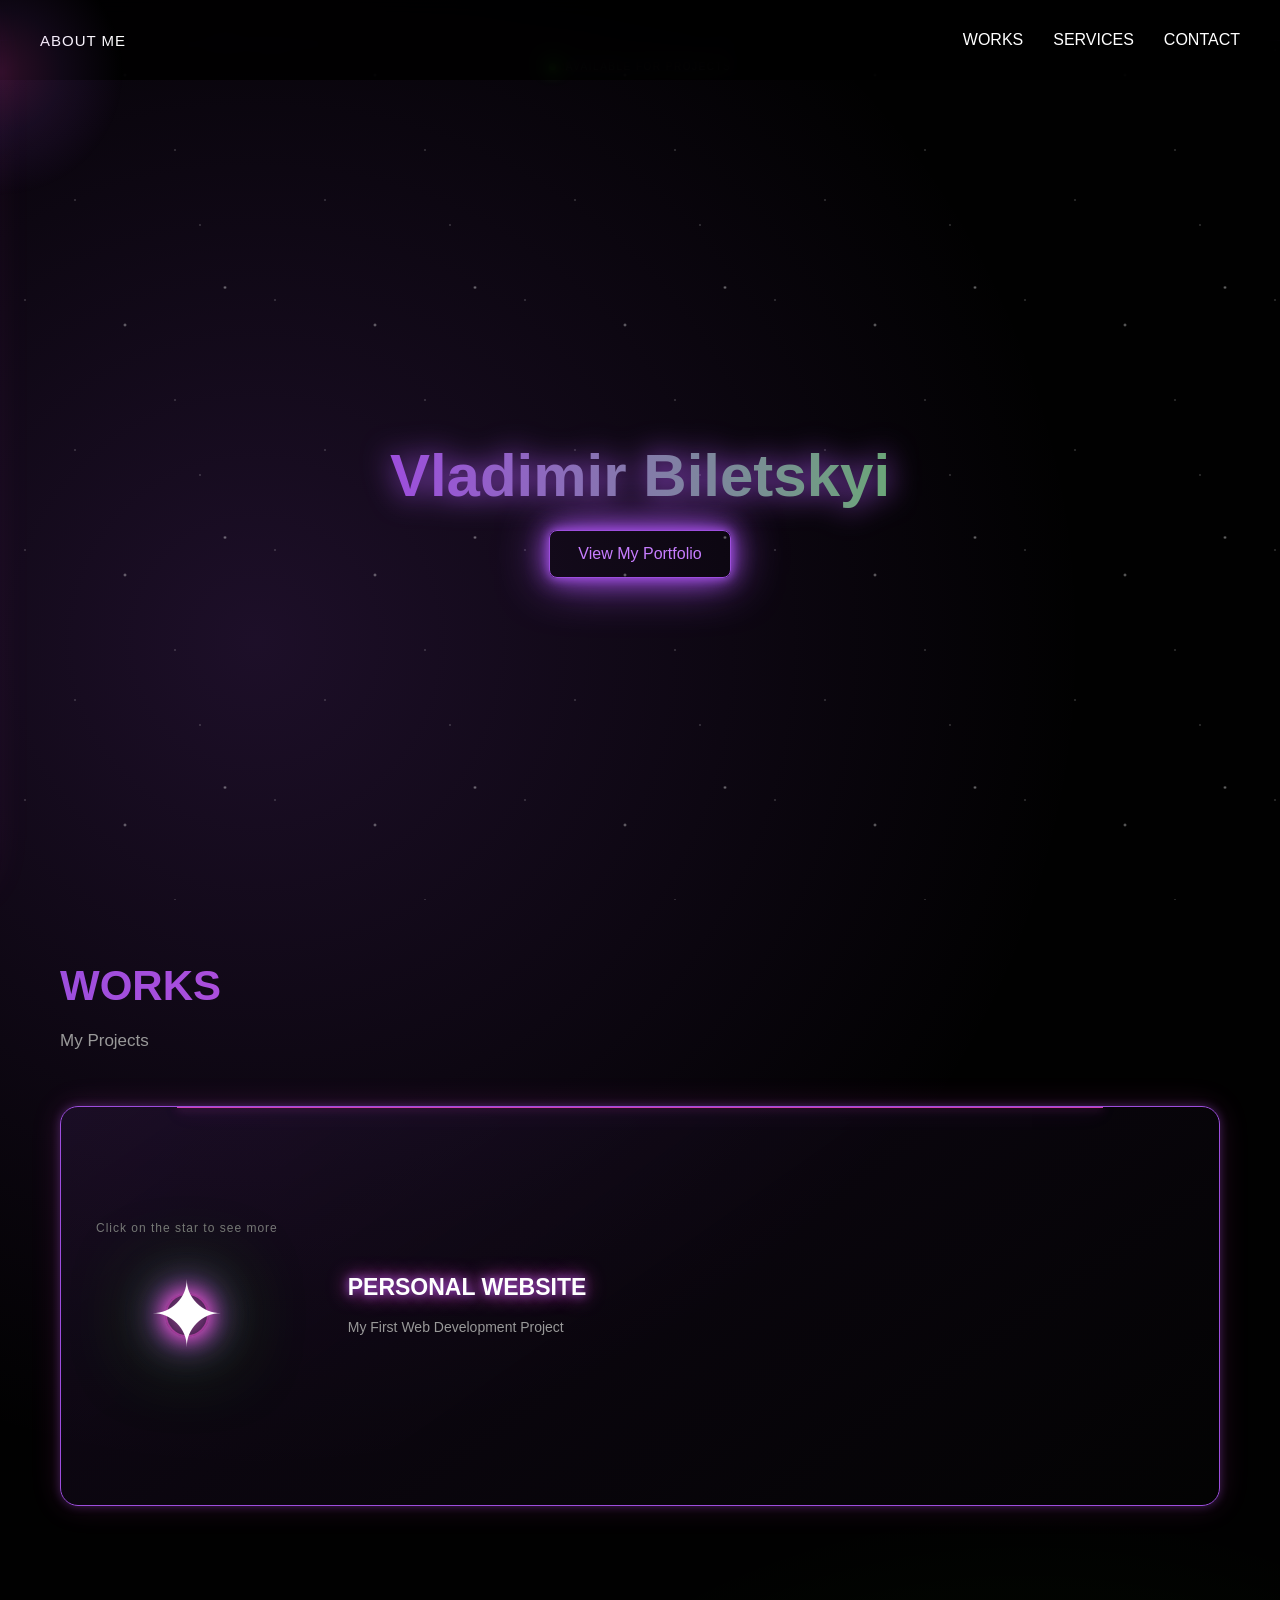
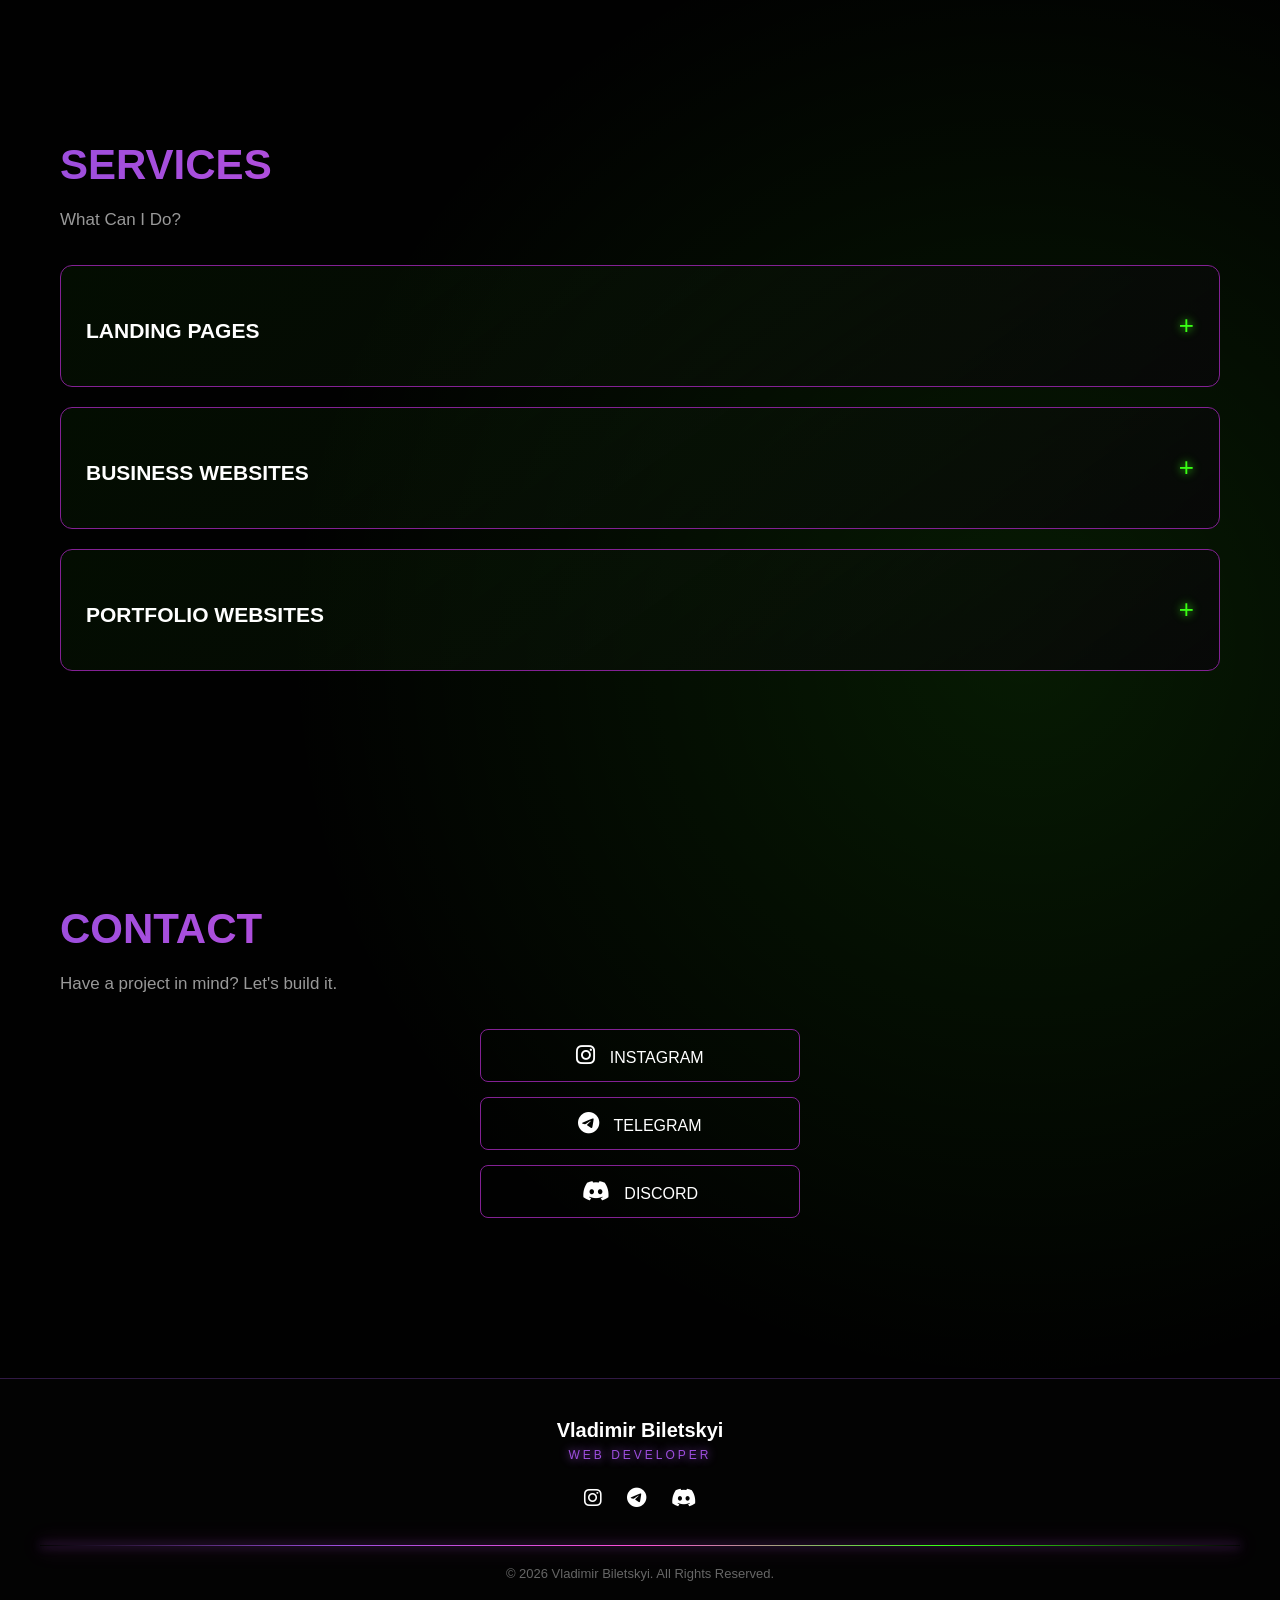
==== commit dfa096ed: "Add files via upload" ====
--- a/index.html
+++ b/index.html
@@ -25,38 +25,62 @@
     <!-- =========================
          ABOUT PANEL
     ========================== -->
-
-    <div id="aboutPanel">
-
-        <div class="about-panel-frame">
-
-            <button id="closeAbout">×</button>
-
-            <div class="about-panel-label">
-                ABOUT
-            </div>
-
-            <h2>ABOUT ME</h2>
-
-            <div class="about-panel-line"></div>
-
-            <p>
-                Hi there! My name is Vladimir.
-                I create modern websites for businesses
-                and personal brands, with a focus on clean
-                design, smooth animations and interactive
-                user experiences.
-            </p>
-
-            <div class="about-panel-skills">
-
-                <span>WEB DEVELOPMENT</span>
-
-                <span>UI / UX DESIGN</span>
-
-                <span>RESPONSIVE DESIGN</span>
-
-            </div>
+<div id="aboutPanel">
+
+    <button id="closeAbout">×</button>
+
+    <h2>ABOUT ME</h2>
+
+    <div class="about-gallery" id="aboutGallery">
+
+        <div class="about-photo-frame">
+
+            <img class="about-photo active"
+     src="images/photo1.jpg"
+     alt="Vladimir">
+
+<img class="about-photo"
+     src="images/photo2.jpg"
+     alt="Vladimir">
+
+        </div>
+
+        <div class="about-dots">
+            <span class="about-dot active"></span>
+            <span class="about-dot"></span>
+
+        </div>
+
+
+    </div>
+
+    <p>
+        Hi there! My name is Vladimir. I create modern websites
+        for businesses and personal brands, with a focus on clean
+        design, smooth animations and interactive user experiences.
+    </p>
+
+    <div class="about-panel-skills">
+        <span>WEB DEVELOPMENT</span>
+        <span>UI / UX DESIGN</span>
+        <span>RESPONSIVE DESIGN</span>
+    </div>
+<div class="about-status">
+
+    <div class="about-status-top">
+
+        <span class="about-status-dot"></span>
+
+        <span>READY FOR PROJECTS</span>
+
+    </div>
+
+    <p>
+        Currently available for new opportunities.
+    </p>
+
+</div>
+</div>
 
             <div class="about-panel-status">
 
--- a/style.css
+++ b/style.css
@@ -2285,4 +2285,547 @@
 
         transform: scale(1.15);
     }
+}
+/* ========================================
+   ABOUT PANEL — NEON PHOTO GALLERY
+======================================== */
+
+#aboutPanel {
+    position: fixed;
+
+    top: 20px;
+    left: 20px;
+
+    width: clamp(300px, 25vw, 420px);
+    height: calc(100vh - 40px);
+
+    padding: 80px 30px 30px;
+
+    background:
+        linear-gradient(
+            145deg,
+            rgba(20, 5, 25, 0.98),
+            rgba(3, 3, 3, 0.99)
+        );
+
+    border: 1px solid #9d4edd;
+    border-radius: 18px;
+
+    box-shadow:
+        0 0 20px rgba(157, 78, 221, 0.35),
+        0 0 50px rgba(255, 79, 216, 0.15),
+        inset 0 0 25px rgba(157, 78, 221, 0.08);
+
+    transform: translateX(calc(-100% - 40px));
+
+    transition:
+        transform 0.5s ease,
+        box-shadow 0.4s ease;
+
+    z-index: 2000;
+
+    overflow-y: auto;
+
+    pointer-events: none;
+}
+
+
+/* OPEN PANEL */
+
+#aboutPanel.active {
+    transform: translateX(0);
+
+    pointer-events: auto;
+
+    box-shadow:
+        0 0 25px rgba(157, 78, 221, 0.5),
+        0 0 70px rgba(255, 79, 216, 0.2),
+        inset 0 0 30px rgba(157, 78, 221, 0.1);
+}
+
+
+/* CLOSE BUTTON */
+
+#closeAbout {
+    position: absolute;
+
+    top: 18px;
+    right: 20px;
+
+    width: 38px;
+    height: 38px;
+
+    border: 1px solid #9d4edd;
+    border-radius: 50%;
+
+    background: rgba(0, 0, 0, 0.4);
+
+    color: white;
+
+    font-size: 24px;
+
+    cursor: pointer;
+
+    transition: 0.3s;
+
+    z-index: 10;
+}
+
+#closeAbout:hover {
+    color: #ff4fd8;
+
+    border-color: #ff4fd8;
+
+    box-shadow:
+        0 0 10px #ff4fd8,
+        0 0 25px rgba(255, 79, 216, 0.5);
+
+    transform: rotate(90deg);
+}
+
+
+/* ABOUT TITLE */
+
+#aboutPanel h2 {
+    margin-bottom: 25px;
+
+    color: white;
+
+    font-size: 28px;
+
+    letter-spacing: 3px;
+
+    text-shadow:
+        0 0 10px #9d4edd,
+        0 0 25px rgba(157, 78, 221, 0.6);
+}
+
+
+/* ========================================
+   PHOTO GALLERY
+======================================== */
+
+.about-gallery {
+    width: 100%;
+
+    margin-bottom: 25px;
+
+    touch-action: pan-y;
+
+    user-select: none;
+}
+
+
+/* NEON FRAME */
+
+.about-photo-frame {
+    position: relative;
+
+    width: 100%;
+
+    aspect-ratio: 4 / 5;
+
+    padding: 5px;
+
+    border: 1px solid #ff4fd8;
+
+    border-radius: 15px;
+
+    overflow: hidden;
+
+    background: #050505;
+
+    box-shadow:
+        0 0 10px rgba(255, 79, 216, 0.6),
+        0 0 25px rgba(157, 78, 221, 0.4),
+        inset 0 0 15px rgba(255, 79, 216, 0.15);
+}
+
+
+/* NEON INNER LINE */
+
+.about-photo-frame::before {
+    content: "";
+
+    position: absolute;
+
+    inset: 3px;
+
+    border: 1px solid rgba(157, 78, 221, 0.5);
+
+    border-radius: 11px;
+
+    pointer-events: none;
+
+    z-index: 5;
+
+    box-shadow:
+        inset 0 0 12px rgba(157, 78, 221, 0.4);
+}
+
+
+/* PHOTOS */
+
+.about-photo {
+    position: absolute;
+
+    top: 5px;
+    left: 5px;
+
+    width: calc(100% - 10px);
+    height: calc(100% - 10px);
+
+    object-fit: cover;
+
+    border-radius: 10px;
+
+    opacity: 0;
+
+    transform: scale(1.03);
+
+    transition:
+        opacity 0.7s ease,
+        transform 1s ease;
+
+    pointer-events: none;
+}
+
+
+/* ACTIVE PHOTO */
+
+.about-photo.active {
+    opacity: 1;
+
+    transform: scale(1);
+}
+
+
+/* ========================================
+   PHOTO DOTS
+======================================== */
+
+.about-dots {
+    display: flex;
+
+    justify-content: center;
+    align-items: center;
+
+    gap: 8px;
+
+    margin-top: 15px;
+}
+
+
+.about-dot {
+    width: 7px;
+    height: 7px;
+
+    border-radius: 50%;
+
+    background: rgba(255, 255, 255, 0.25);
+
+    transition: 0.3s;
+
+    box-shadow: 0 0 0 transparent;
+}
+
+
+.about-dot.active {
+    width: 9px;
+    height: 9px;
+
+    background: #ff4fd8;
+
+    box-shadow:
+        0 0 8px #ff4fd8,
+        0 0 18px rgba(255, 79, 216, 0.7);
+}
+
+
+/* SWIPE TEXT */
+
+.about-gallery-hint {
+    display: block;
+
+    margin-top: 10px;
+
+    text-align: center;
+
+    font-size: 9px;
+
+    letter-spacing: 2px;
+
+    color: rgba(255, 255, 255, 0.35);
+}
+
+
+/* ========================================
+   ABOUT TEXT
+======================================== */
+
+#aboutPanel p {
+    color: rgba(255, 255, 255, 0.75);
+
+    line-height: 1.7;
+
+    font-size: 14px;
+
+    margin-bottom: 25px;
+}
+
+
+/* ========================================
+   SKILLS
+======================================== */
+
+.about-panel-skills {
+    display: flex;
+
+    flex-direction: column;
+
+    gap: 10px;
+}
+
+
+.about-panel-skills span {
+    display: block;
+
+    padding: 10px 12px;
+
+    border: 1px solid rgba(157, 78, 221, 0.45);
+
+    border-radius: 8px;
+
+    color: rgba(255, 255, 255, 0.7);
+
+    font-size: 10px;
+
+    letter-spacing: 1.5px;
+
+    background: rgba(157, 78, 221, 0.05);
+
+    transition: 0.3s;
+}
+
+
+.about-panel-skills span:hover {
+    color: white;
+
+    border-color: #ff4fd8;
+
+    box-shadow:
+        0 0 10px rgba(255, 79, 216, 0.25);
+
+    transform: translateX(5px);
+}
+
+
+/* ========================================
+   MOBILE
+======================================== */
+
+@media (max-width: 768px) {
+
+    #aboutPanel {
+        top: 0;
+        left: 0;
+
+        width: 100%;
+        max-width: none;
+
+        height: 100vh;
+
+        padding:
+            80px 25px 30px;
+
+        border-radius: 0;
+
+        border-top: none;
+        border-bottom: none;
+        border-left: none;
+
+        transform: translateX(-100%);
+    }
+
+    #aboutPanel.active {
+        transform: translateX(0);
+    }
+
+    #aboutPanel h2 {
+        font-size: 24px;
+    }
+
+    .about-photo-frame {
+        aspect-ratio: 4 / 5;
+    }
+
+    .about-gallery-hint {
+        display: block;
+    }
+}
+/* ========================================
+   HIDE ABOUT PANEL SCROLLBAR
+======================================== */
+
+#aboutPanel {
+    scrollbar-width: none;
+    -ms-overflow-style: none;
+}
+
+#aboutPanel::-webkit-scrollbar {
+    display: none;
+}
+/* ========================================
+   ABOUT — READY FOR PROJECTS
+======================================== */
+
+.about-status {
+    position: relative;
+
+    margin-top: 25px;
+    padding: 18px;
+
+    border: 1px solid rgba(70, 255, 140, 0.7);
+
+    border-radius: 12px;
+
+    background:
+        linear-gradient(
+            135deg,
+            rgba(40, 255, 130, 0.06),
+            rgba(0, 0, 0, 0.35)
+        );
+
+    box-shadow:
+        0 0 10px rgba(70, 255, 140, 0.15),
+        0 0 25px rgba(70, 255, 140, 0.08),
+        inset 0 0 15px rgba(70, 255, 140, 0.04);
+
+    overflow: hidden;
+
+    animation: aboutStatusGlow 4s ease-in-out infinite;
+}
+
+
+.about-status::before {
+    content: "";
+
+    position: absolute;
+
+    top: 0;
+    left: 15%;
+
+    width: 70%;
+    height: 1px;
+
+    background: #46ff8c;
+
+    box-shadow:
+        0 0 8px #46ff8c,
+        0 0 18px rgba(70, 255, 140, 0.8);
+}
+
+
+/* STATUS TITLE */
+
+.about-status-top {
+    display: flex;
+
+    align-items: center;
+
+    gap: 10px;
+
+    color: #46ff8c;
+
+    font-size: 11px;
+
+    font-weight: 600;
+
+    letter-spacing: 1.5px;
+
+    text-shadow:
+        0 0 8px rgba(70, 255, 140, 0.7);
+}
+
+
+/* GREEN DOT */
+
+.about-status-dot {
+    width: 8px;
+    height: 8px;
+
+    flex-shrink: 0;
+
+    border-radius: 50%;
+
+    background: #46ff8c;
+
+    box-shadow:
+        0 0 5px #46ff8c,
+        0 0 12px #46ff8c,
+        0 0 22px rgba(70, 255, 140, 0.8);
+
+    animation: aboutStatusDot 1.5s ease-in-out infinite;
+}
+
+
+/* STATUS DESCRIPTION */
+
+.about-status p {
+    margin: 10px 0 0 !important;
+
+    color: rgba(255, 255, 255, 0.55) !important;
+
+    font-size: 11px !important;
+
+    line-height: 1.5 !important;
+
+    letter-spacing: 0.3px;
+}
+
+
+/* ========================================
+   STATUS ANIMATION
+======================================== */
+
+@keyframes aboutStatusDot {
+
+    0%,
+    100% {
+        transform: scale(0.8);
+
+        opacity: 0.55;
+    }
+
+    50% {
+        transform: scale(1.15);
+
+        opacity: 1;
+
+        box-shadow:
+            0 0 6px #46ff8c,
+            0 0 15px #46ff8c,
+            0 0 28px rgba(70, 255, 140, 0.9);
+    }
+
+}
+
+
+@keyframes aboutStatusGlow {
+
+    0%,
+    100% {
+        box-shadow:
+            0 0 10px rgba(70, 255, 140, 0.12),
+            0 0 25px rgba(70, 255, 140, 0.06),
+            inset 0 0 15px rgba(70, 255, 140, 0.03);
+    }
+
+    50% {
+        box-shadow:
+            0 0 15px rgba(70, 255, 140, 0.25),
+            0 0 35px rgba(70, 255, 140, 0.12),
+            inset 0 0 20px rgba(70, 255, 140, 0.06);
+    }
+
 }
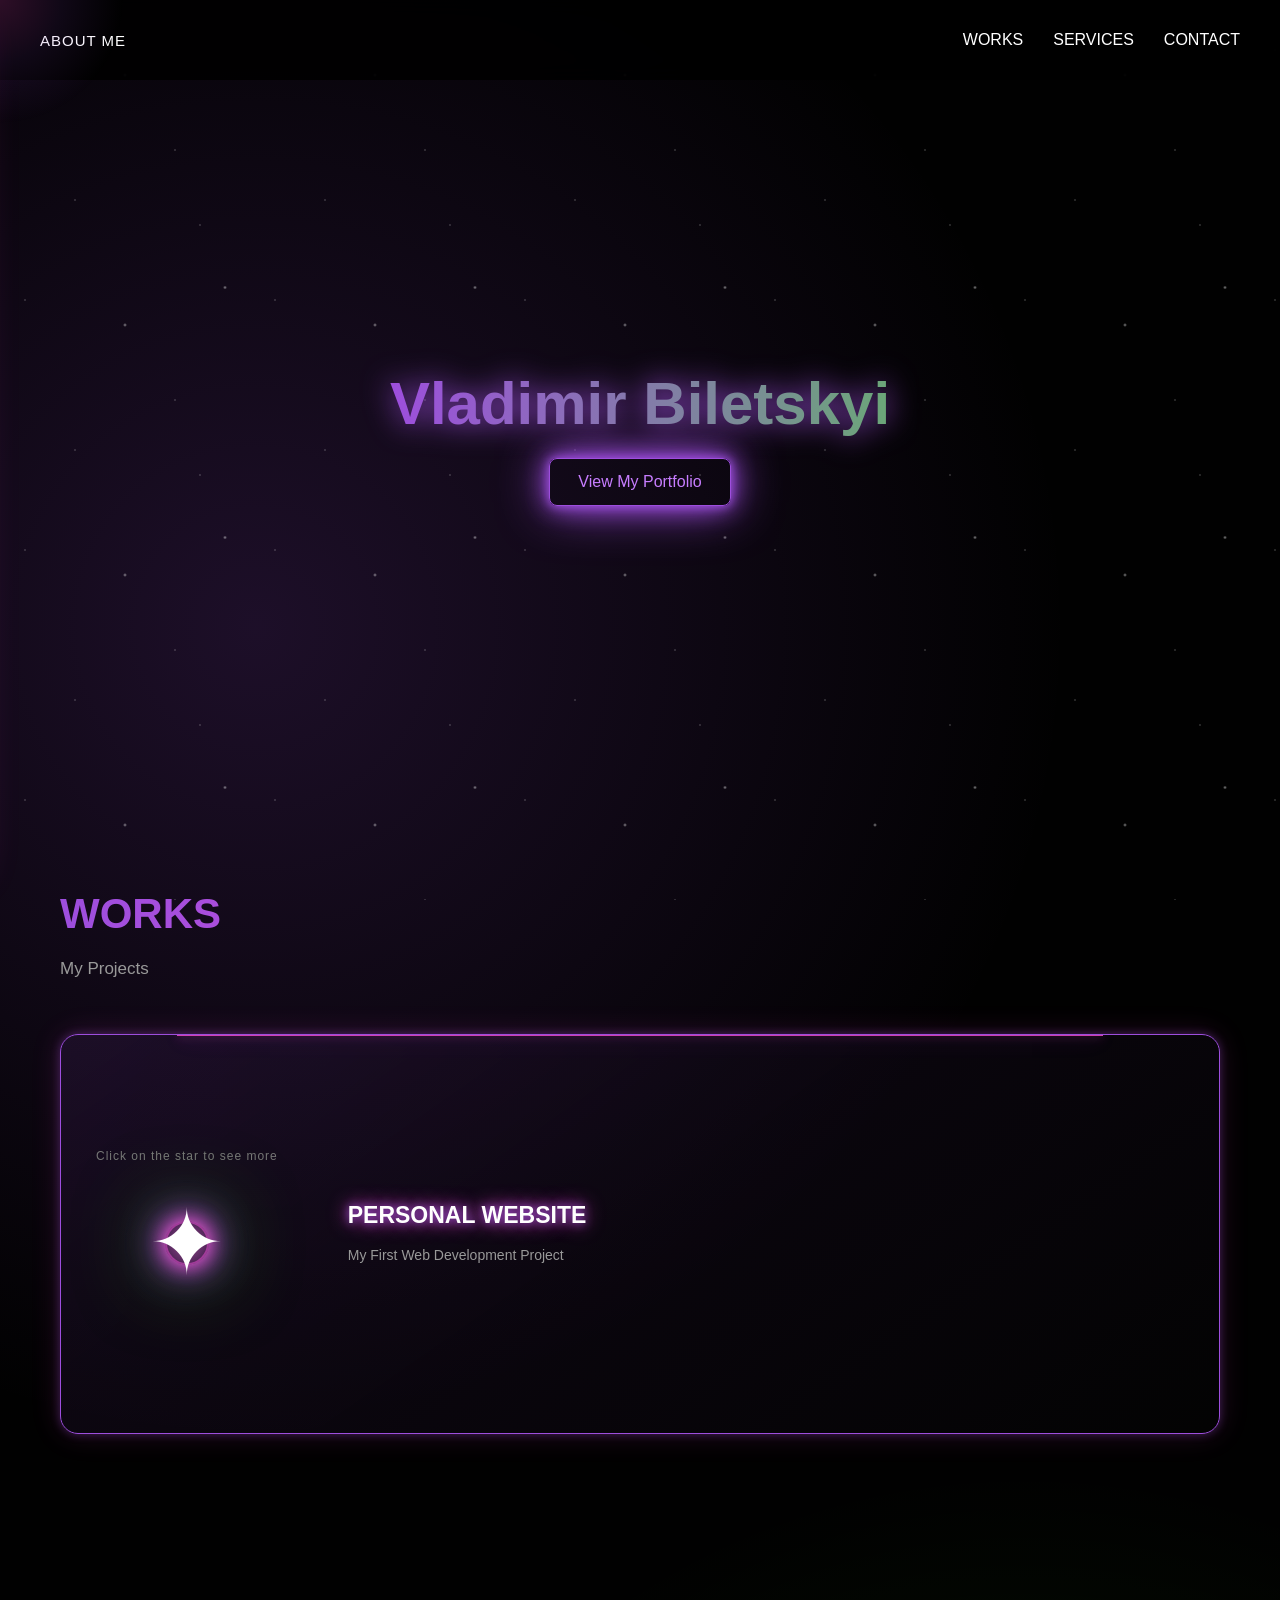
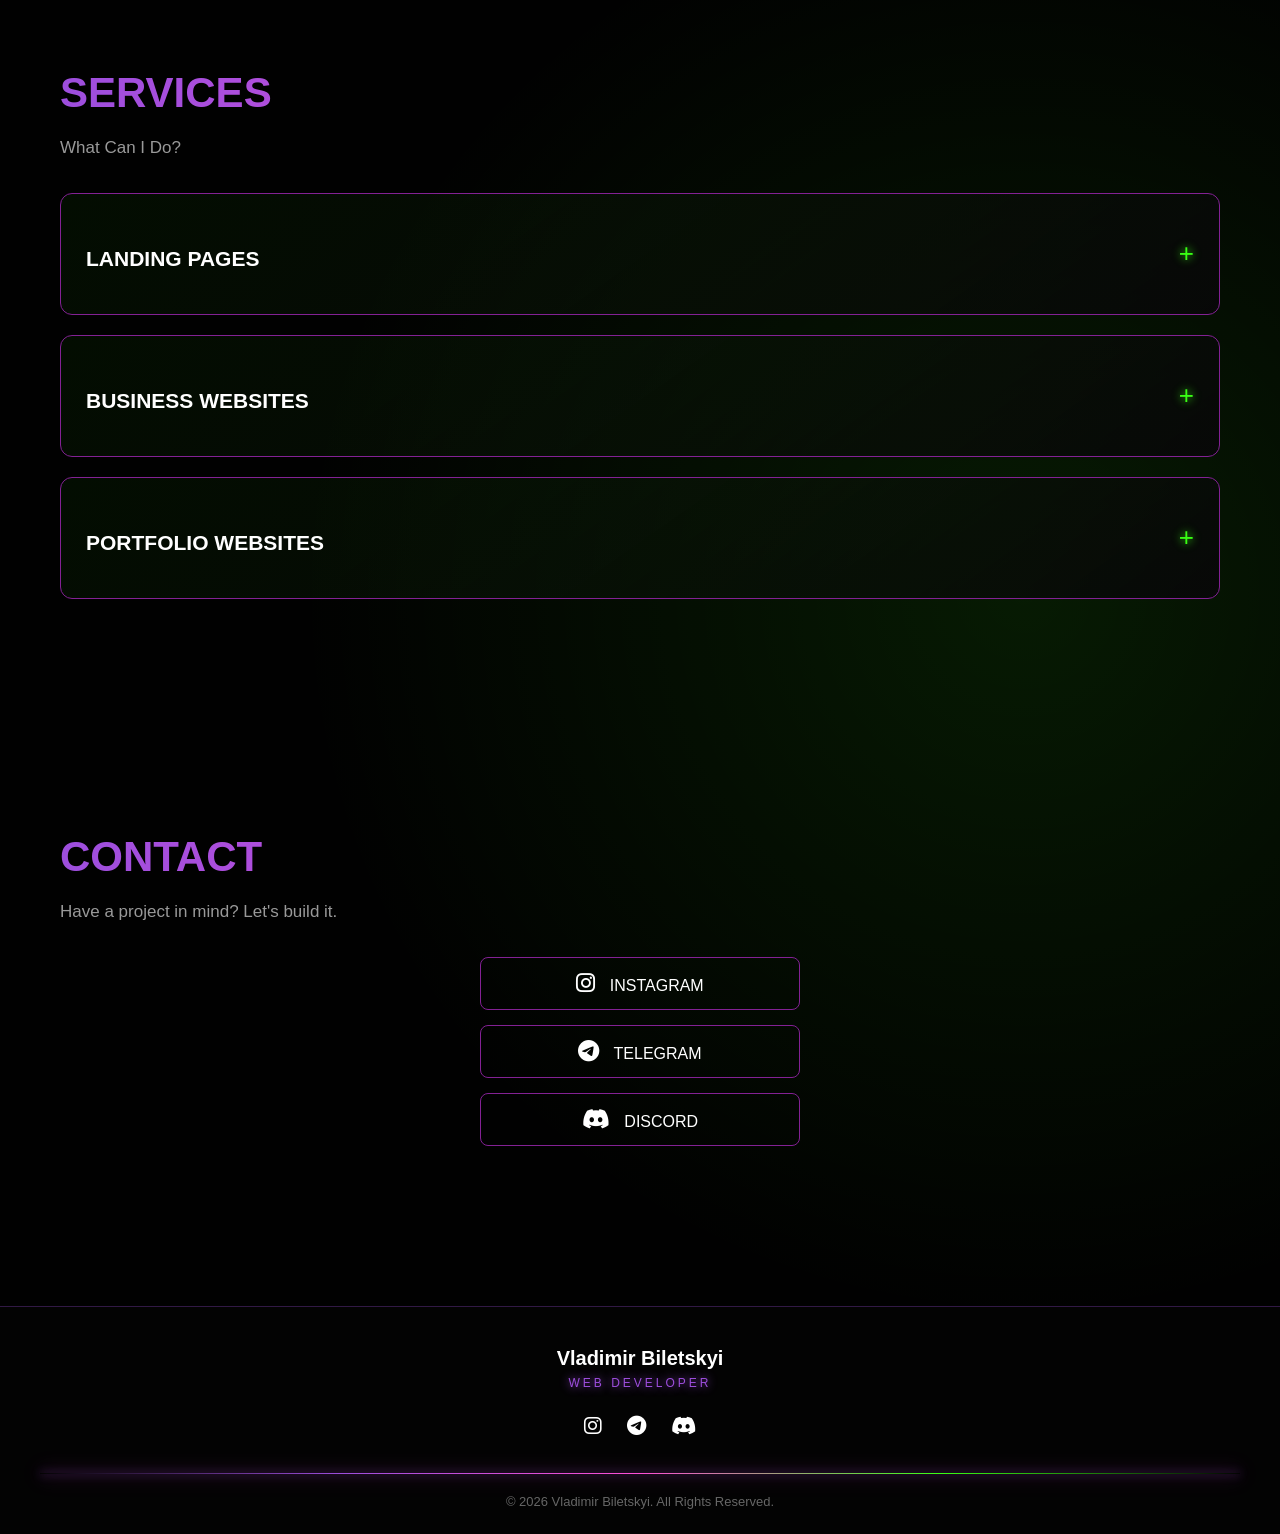
==== commit c4270747: "Add files via upload" ====
--- a/index.html
+++ b/index.html
@@ -22,79 +22,107 @@
 
 <body>
 
-    <!-- =========================
-         ABOUT PANEL
-    ========================== -->
+   <!-- =========================
+     ABOUT PANEL
+========================= -->
+
 <div id="aboutPanel">
 
-    <button id="closeAbout">×</button>
-
-    <h2>ABOUT ME</h2>
-
-    <div class="about-gallery" id="aboutGallery">
-
-        <div class="about-photo-frame">
-
-            <img class="about-photo active"
-     src="images/photo1.jpg"
-     alt="Vladimir">
-
-<img class="about-photo"
-     src="images/photo2.jpg"
-     alt="Vladimir">
-
+    <button id="closeAbout" aria-label="Close About panel">
+        ×
+    </button>
+
+    <div class="about-panel-inner">
+
+        <div class="about-panel-label">
+            PERSONAL PROFILE
         </div>
 
-        <div class="about-dots">
-            <span class="about-dot active"></span>
-            <span class="about-dot"></span>
+        <h2>ABOUT ME</h2>
+
+        <div class="about-panel-line"></div>
+
+
+        <!-- PHOTO GALLERY -->
+
+        <div class="about-gallery" id="aboutGallery">
+
+            <div class="about-photo-frame">
+
+                <img
+                    class="about-photo active"
+                    src="images/photo1.jpg"
+                    alt="Vladimir"
+                >
+
+                <img
+                    class="about-photo"
+                    src="images/photo2.jpg"
+                    alt="Vladimir"
+                >
+
+            </div>
+
+
+            <div class="about-dots">
+
+                <span class="about-dot active"></span>
+                <span class="about-dot"></span>
+
+
+            </div>
+
+
+            <div class="about-gallery-hint">
+                SWIPE TO EXPLORE
+            </div>
 
         </div>
 
 
+        <!-- DESCRIPTION -->
+
+        <p class="about-description">
+
+            Hi there! My name is Vladimir. I create modern websites
+            for businesses and personal brands, with a focus on clean
+            design, smooth animations and interactive user experiences.
+
+        </p>
+
+
+        <!-- SKILLS -->
+
+        <div class="about-panel-skills">
+
+            <span>WEB DEVELOPMENT</span>
+            <span>UI / UX DESIGN</span>
+            <span>RESPONSIVE DESIGN</span>
+
+        </div>
+
+
+        <!-- STATUS -->
+
+        <div class="about-status">
+
+            <div class="about-status-top">
+
+                <span class="about-status-dot"></span>
+
+                <span>READY FOR PROJECTS</span>
+
+            </div>
+
+            <p>
+                Currently available for new opportunities.
+            </p>
+
+        </div>
+
     </div>
 
-    <p>
-        Hi there! My name is Vladimir. I create modern websites
-        for businesses and personal brands, with a focus on clean
-        design, smooth animations and interactive user experiences.
-    </p>
-
-    <div class="about-panel-skills">
-        <span>WEB DEVELOPMENT</span>
-        <span>UI / UX DESIGN</span>
-        <span>RESPONSIVE DESIGN</span>
-    </div>
-<div class="about-status">
-
-    <div class="about-status-top">
-
-        <span class="about-status-dot"></span>
-
-        <span>READY FOR PROJECTS</span>
-
-    </div>
-
-    <p>
-        Currently available for new opportunities.
-    </p>
-
 </div>
-</div>
-
-            <div class="about-panel-status">
-
-                <span class="status-dot"></span>
-
-                AVAILABLE FOR PROJECTS
-
-            </div>
-
-        </div>
-
-    </div>
-
-
     <!-- SHOOTING STARS -->
 
     <div id="shootingStars"></div>
--- a/style.css
+++ b/style.css
@@ -2828,4 +2828,762 @@
             inset 0 0 20px rgba(70, 255, 140, 0.06);
     }
 
+}
+/* =====================================================
+   FINAL ABOUT PANEL FIX
+===================================================== */
+
+#aboutPanel {
+
+    position: fixed;
+
+    top: 20px;
+    left: 20px;
+
+    width: clamp(320px, 25vw, 430px);
+    height: calc(100vh - 40px);
+
+    padding: 20px;
+
+    background:
+        linear-gradient(
+            145deg,
+            rgba(15, 3, 22, 0.98),
+            rgba(2, 2, 2, 0.99)
+        );
+
+    border: 1px solid rgba(157, 78, 221, 0.9);
+
+    border-radius: 20px;
+
+    box-shadow:
+        0 0 15px rgba(157, 78, 221, 0.45),
+        0 0 40px rgba(255, 79, 216, 0.18),
+        inset 0 0 30px rgba(157, 78, 221, 0.08);
+
+    transform: translateX(calc(-100% - 40px));
+
+    transition:
+        transform 0.55s cubic-bezier(0.22, 1, 0.36, 1),
+        box-shadow 0.4s ease;
+
+    z-index: 2000;
+
+    pointer-events: none;
+
+    overflow-y: auto;
+    overflow-x: hidden;
+
+    /* УБИРАЕМ СЕРЫЙ SCROLLBAR */
+
+    scrollbar-width: none;
+    -ms-overflow-style: none;
+}
+
+#aboutPanel::-webkit-scrollbar {
+    display: none;
+}
+
+
+#aboutPanel.active {
+
+    transform: translateX(0);
+
+    pointer-events: auto;
+
+    box-shadow:
+        0 0 20px rgba(157, 78, 221, 0.55),
+        0 0 50px rgba(255, 79, 216, 0.2),
+        0 0 90px rgba(57, 255, 20, 0.08),
+        inset 0 0 30px rgba(157, 78, 221, 0.1);
+}
+
+
+/* =====================================================
+   INNER PANEL
+===================================================== */
+
+.about-panel-inner {
+
+    position: relative;
+
+    min-height: 100%;
+
+    padding: 55px 10px 25px;
+}
+
+
+/* =====================================================
+   CLOSE BUTTON
+===================================================== */
+
+#closeAbout {
+
+    position: absolute;
+
+    top: 15px;
+    right: 10px;
+
+    width: 38px;
+    height: 38px;
+
+    border: 1px solid #9d4edd;
+
+    border-radius: 50%;
+
+    background: rgba(0, 0, 0, 0.5);
+
+    color: #ffffff;
+
+    font-size: 24px;
+
+    line-height: 1;
+
+    cursor: pointer;
+
+    z-index: 10;
+
+    transition:
+        0.3s ease;
+
+}
+
+
+#closeAbout:hover {
+
+    color: #ff4fd8;
+
+    border-color: #ff4fd8;
+
+    transform:
+        rotate(90deg)
+        scale(1.08);
+
+    box-shadow:
+        0 0 10px #ff4fd8,
+        0 0 25px #9d4edd,
+        0 0 40px rgba(57, 255, 20, 0.2);
+}
+
+
+/* =====================================================
+   LABEL
+===================================================== */
+
+.about-panel-label {
+
+    margin-bottom: 8px;
+
+    color: #39ff14;
+
+    font-size: 9px;
+
+    letter-spacing: 3px;
+
+    text-shadow:
+        0 0 8px #39ff14,
+        0 0 18px rgba(57, 255, 20, 0.5);
+}
+
+
+/* =====================================================
+   TITLE
+===================================================== */
+
+#aboutPanel h2 {
+
+    margin: 0;
+
+    font-size: clamp(28px, 3vw, 38px);
+
+    letter-spacing: 2px;
+
+    background:
+        linear-gradient(
+            90deg,
+            #9d4edd,
+            #ff4fd8,
+            #39ff14
+        );
+
+    background-size: 200% auto;
+
+    -webkit-background-clip: text;
+    -webkit-text-fill-color: transparent;
+
+    animation:
+        gradientMove 5s ease-in-out infinite;
+
+}
+
+
+/* =====================================================
+   LINE
+===================================================== */
+
+.about-panel-line {
+
+    width: 100%;
+
+    height: 1px;
+
+    margin: 18px 0 20px;
+
+    background:
+        linear-gradient(
+            90deg,
+            #9d4edd,
+            #ff4fd8,
+            transparent
+        );
+
+    box-shadow:
+        0 0 10px #9d4edd;
+}
+
+
+/* =====================================================
+   PHOTO GALLERY
+===================================================== */
+
+.about-gallery {
+
+    width: 100%;
+
+    margin-bottom: 20px;
+
+    touch-action: pan-y;
+
+    user-select: none;
+
+}
+
+
+/* =====================================================
+   INSTAGRAM-STYLE PHOTO FRAME
+===================================================== */
+
+.about-photo-frame {
+
+    position: relative;
+
+    width: 100%;
+
+    /*
+       Чуть длиннее портретный формат,
+       чтобы фотографии красиво помещались
+    */
+
+    aspect-ratio: 4 / 5.2;
+
+    padding: 5px;
+
+    overflow: hidden;
+
+    border:
+        1px solid #ff4fd8;
+
+    border-radius: 15px;
+
+    background: #030303;
+
+    box-shadow:
+
+        0 0 10px rgba(255, 79, 216, 0.65),
+
+        0 0 25px rgba(157, 78, 221, 0.5),
+
+        0 0 50px rgba(157, 78, 221, 0.15),
+
+        inset 0 0 20px rgba(255, 79, 216, 0.12);
+
+}
+
+
+/* INNER NEON BORDER */
+
+.about-photo-frame::before {
+
+    content: "";
+
+    position: absolute;
+
+    inset: 4px;
+
+    border:
+        1px solid rgba(157, 78, 221, 0.6);
+
+    border-radius: 11px;
+
+    pointer-events: none;
+
+    z-index: 10;
+
+    box-shadow:
+        inset 0 0 12px rgba(157, 78, 221, 0.4);
+}
+
+
+/* MOVING LIGHT */
+
+.about-photo-frame::after {
+
+    content: "";
+
+    position: absolute;
+
+    top: 0;
+    left: -100%;
+
+    width: 60%;
+    height: 1px;
+
+    background:
+        linear-gradient(
+            90deg,
+            transparent,
+            #ffffff,
+            #ff4fd8,
+            transparent
+        );
+
+    box-shadow:
+        0 0 10px #ff4fd8,
+        0 0 20px #9d4edd;
+
+    z-index: 11;
+
+    animation:
+        photoFrameLight 4s linear infinite;
+}
+
+
+/* =====================================================
+   PHOTOS
+===================================================== */
+
+.about-photo {
+
+    position: absolute;
+
+    top: 5px;
+    left: 5px;
+
+    width: calc(100% - 10px);
+    height: calc(100% - 10px);
+
+    object-fit: cover;
+
+    border-radius: 10px;
+
+    opacity: 0;
+
+    transform: scale(1.04);
+
+    transition:
+        opacity 0.7s ease,
+        transform 1s ease;
+
+    pointer-events: none;
+
+}
+
+
+/* ACTIVE PHOTO */
+
+.about-photo.active {
+
+    opacity: 1;
+
+    transform: scale(1);
+
+}
+
+
+/* =====================================================
+   DOTS
+===================================================== */
+
+.about-dots {
+
+    display: flex;
+
+    justify-content: center;
+
+    align-items: center;
+
+    gap: 8px;
+
+    margin-top: 12px;
+
+}
+
+
+.about-dot {
+
+    width: 6px;
+    height: 6px;
+
+    border-radius: 50%;
+
+    background:
+        rgba(255, 255, 255, 0.25);
+
+    transition:
+        0.3s ease;
+
+}
+
+
+.about-dot.active {
+
+    width: 8px;
+    height: 8px;
+
+    background: #ff4fd8;
+
+    box-shadow:
+        0 0 7px #ff4fd8,
+        0 0 15px rgba(255, 79, 216, 0.8);
+}
+
+
+/* =====================================================
+   SWIPE TEXT
+===================================================== */
+
+.about-gallery-hint {
+
+    margin-top: 8px;
+
+    text-align: center;
+
+    color:
+        rgba(255, 255, 255, 0.3);
+
+    font-size: 8px;
+
+    letter-spacing: 2px;
+
+}
+
+
+/* =====================================================
+   DESCRIPTION
+===================================================== */
+
+#aboutPanel .about-description {
+
+    margin: 0 0 20px;
+
+    color:
+        rgba(255, 255, 255, 0.68);
+
+    font-size: 13px;
+
+    line-height: 1.7;
+
+}
+
+
+/* =====================================================
+   SKILLS
+===================================================== */
+
+.about-panel-skills {
+
+    display: flex;
+
+    flex-direction: column;
+
+    gap: 8px;
+
+}
+
+
+.about-panel-skills span {
+
+    padding: 10px 12px;
+
+    border:
+        1px solid rgba(157, 78, 221, 0.4);
+
+    border-left:
+        2px solid #9d4edd;
+
+    border-radius: 7px;
+
+    background:
+        rgba(157, 78, 221, 0.04);
+
+    color: #39ff14;
+
+    font-size: 9px;
+
+    letter-spacing: 1.5px;
+
+    transition:
+        0.3s ease;
+
+}
+
+
+.about-panel-skills span:hover {
+
+    border-color: #39ff14;
+
+    border-left-color: #39ff14;
+
+    transform: translateX(4px);
+
+    box-shadow:
+        0 0 12px rgba(57, 255, 20, 0.15);
+
+}
+
+
+/* =====================================================
+   READY FOR PROJECTS
+===================================================== */
+
+.about-status {
+
+    position: relative;
+
+    margin-top: 18px;
+
+    padding: 14px;
+
+    border:
+        1px solid rgba(70, 255, 140, 0.65);
+
+    border-radius: 10px;
+
+    background:
+        linear-gradient(
+            135deg,
+            rgba(70, 255, 140, 0.06),
+            rgba(0, 0, 0, 0.4)
+        );
+
+    box-shadow:
+        0 0 10px rgba(70, 255, 140, 0.12),
+        inset 0 0 15px rgba(70, 255, 140, 0.03);
+
+    animation:
+        aboutStatusGlow 4s ease-in-out infinite;
+
+}
+
+
+.about-status-top {
+
+    display: flex;
+
+    align-items: center;
+
+    gap: 8px;
+
+    color: #46ff8c;
+
+    font-size: 9px;
+
+    font-weight: 600;
+
+    letter-spacing: 1.4px;
+
+    text-shadow:
+        0 0 8px rgba(70, 255, 140, 0.7);
+
+}
+
+
+.about-status-dot {
+
+    width: 7px;
+    height: 7px;
+
+    flex-shrink: 0;
+
+    border-radius: 50%;
+
+    background: #46ff8c;
+
+    box-shadow:
+        0 0 6px #46ff8c,
+        0 0 15px #46ff8c;
+
+    animation:
+        aboutStatusDot 1.5s ease-in-out infinite;
+
+}
+
+
+.about-status p {
+
+    margin:
+        8px 0 0 !important;
+
+    color:
+        rgba(255, 255, 255, 0.45) !important;
+
+    font-size:
+        10px !important;
+
+    line-height:
+        1.5 !important;
+
+}
+
+
+/* =====================================================
+   ANIMATIONS
+===================================================== */
+
+@keyframes photoFrameLight {
+
+    0% {
+        left: -60%;
+    }
+
+    100% {
+        left: 120%;
+    }
+
+}
+
+
+@keyframes aboutStatusDot {
+
+    0%,
+    100% {
+
+        opacity: 0.5;
+
+        transform: scale(0.8);
+
+    }
+
+    50% {
+
+        opacity: 1;
+
+        transform: scale(1.15);
+
+        box-shadow:
+            0 0 6px #46ff8c,
+            0 0 15px #46ff8c,
+            0 0 25px rgba(70, 255, 140, 0.8);
+
+    }
+
+}
+
+
+@keyframes aboutStatusGlow {
+
+    0%,
+    100% {
+
+        box-shadow:
+            0 0 8px rgba(70, 255, 140, 0.1),
+            inset 0 0 12px rgba(70, 255, 140, 0.02);
+
+    }
+
+    50% {
+
+        box-shadow:
+            0 0 15px rgba(70, 255, 140, 0.25),
+            0 0 30px rgba(70, 255, 140, 0.08),
+            inset 0 0 18px rgba(70, 255, 140, 0.05);
+
+    }
+
+}
+
+
+/* =====================================================
+   MOBILE
+===================================================== */
+
+@media (max-width: 768px) {
+
+    #aboutPanel {
+
+        top: 0;
+        left: 0;
+
+        width: 100%;
+        max-width: none;
+
+        height: 100vh;
+
+        padding: 15px;
+
+        border-radius: 0;
+
+        transform:
+            translateX(-100%);
+
+    }
+
+
+    #aboutPanel.active {
+
+        transform:
+            translateX(0);
+
+    }
+
+
+    .about-panel-inner {
+
+        padding:
+            55px 10px 25px;
+
+    }
+
+
+    #aboutPanel h2 {
+
+        font-size: 27px;
+
+    }
+
+
+    .about-photo-frame {
+
+        aspect-ratio: 4 / 5;
+
+    }
+
+}
+
+
+/* =====================================================
+   VERY SMALL PHONES
+===================================================== */
+
+@media (max-width: 380px) {
+
+    #aboutPanel {
+
+        padding: 10px;
+
+    }
+
+    .about-panel-inner {
+
+        padding:
+            50px 8px 20px;
+
+    }
+
+    .about-photo-frame {
+
+        aspect-ratio: 4 / 4.8;
+
+    }
+
 }
